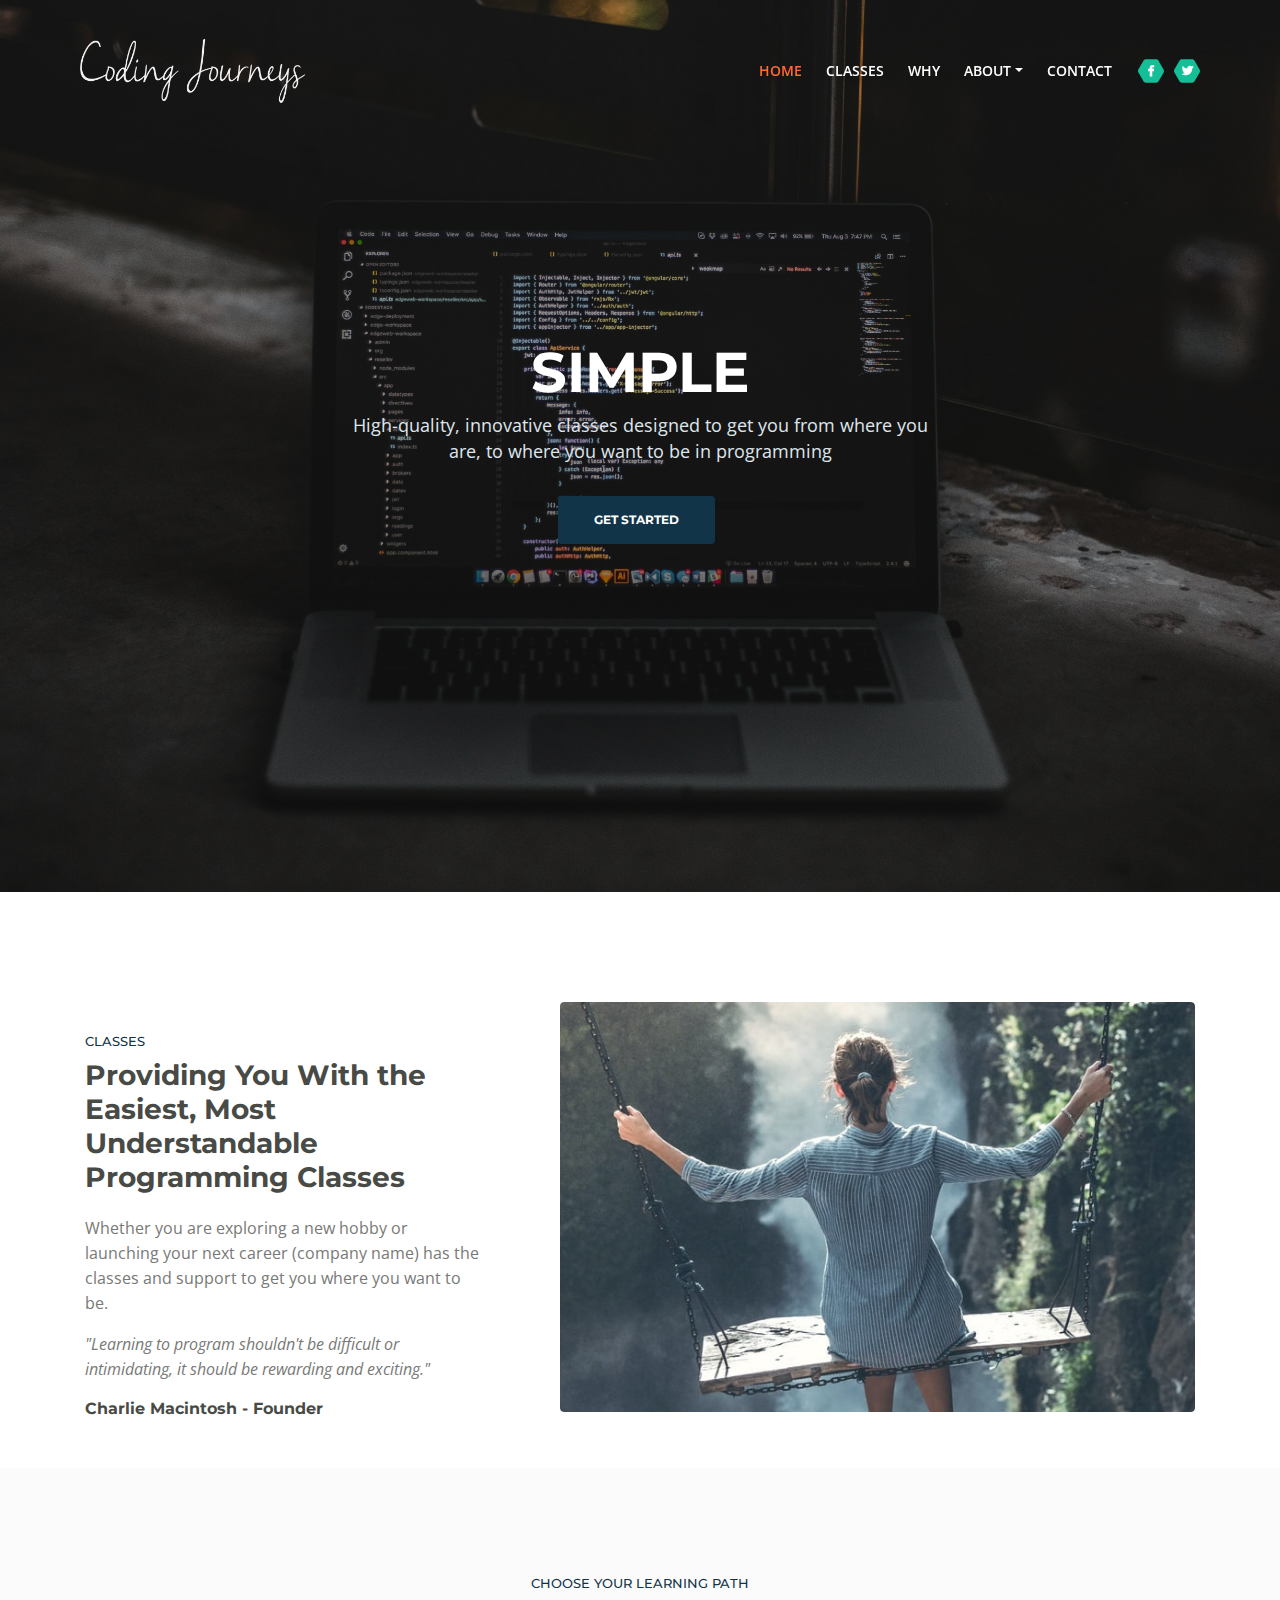
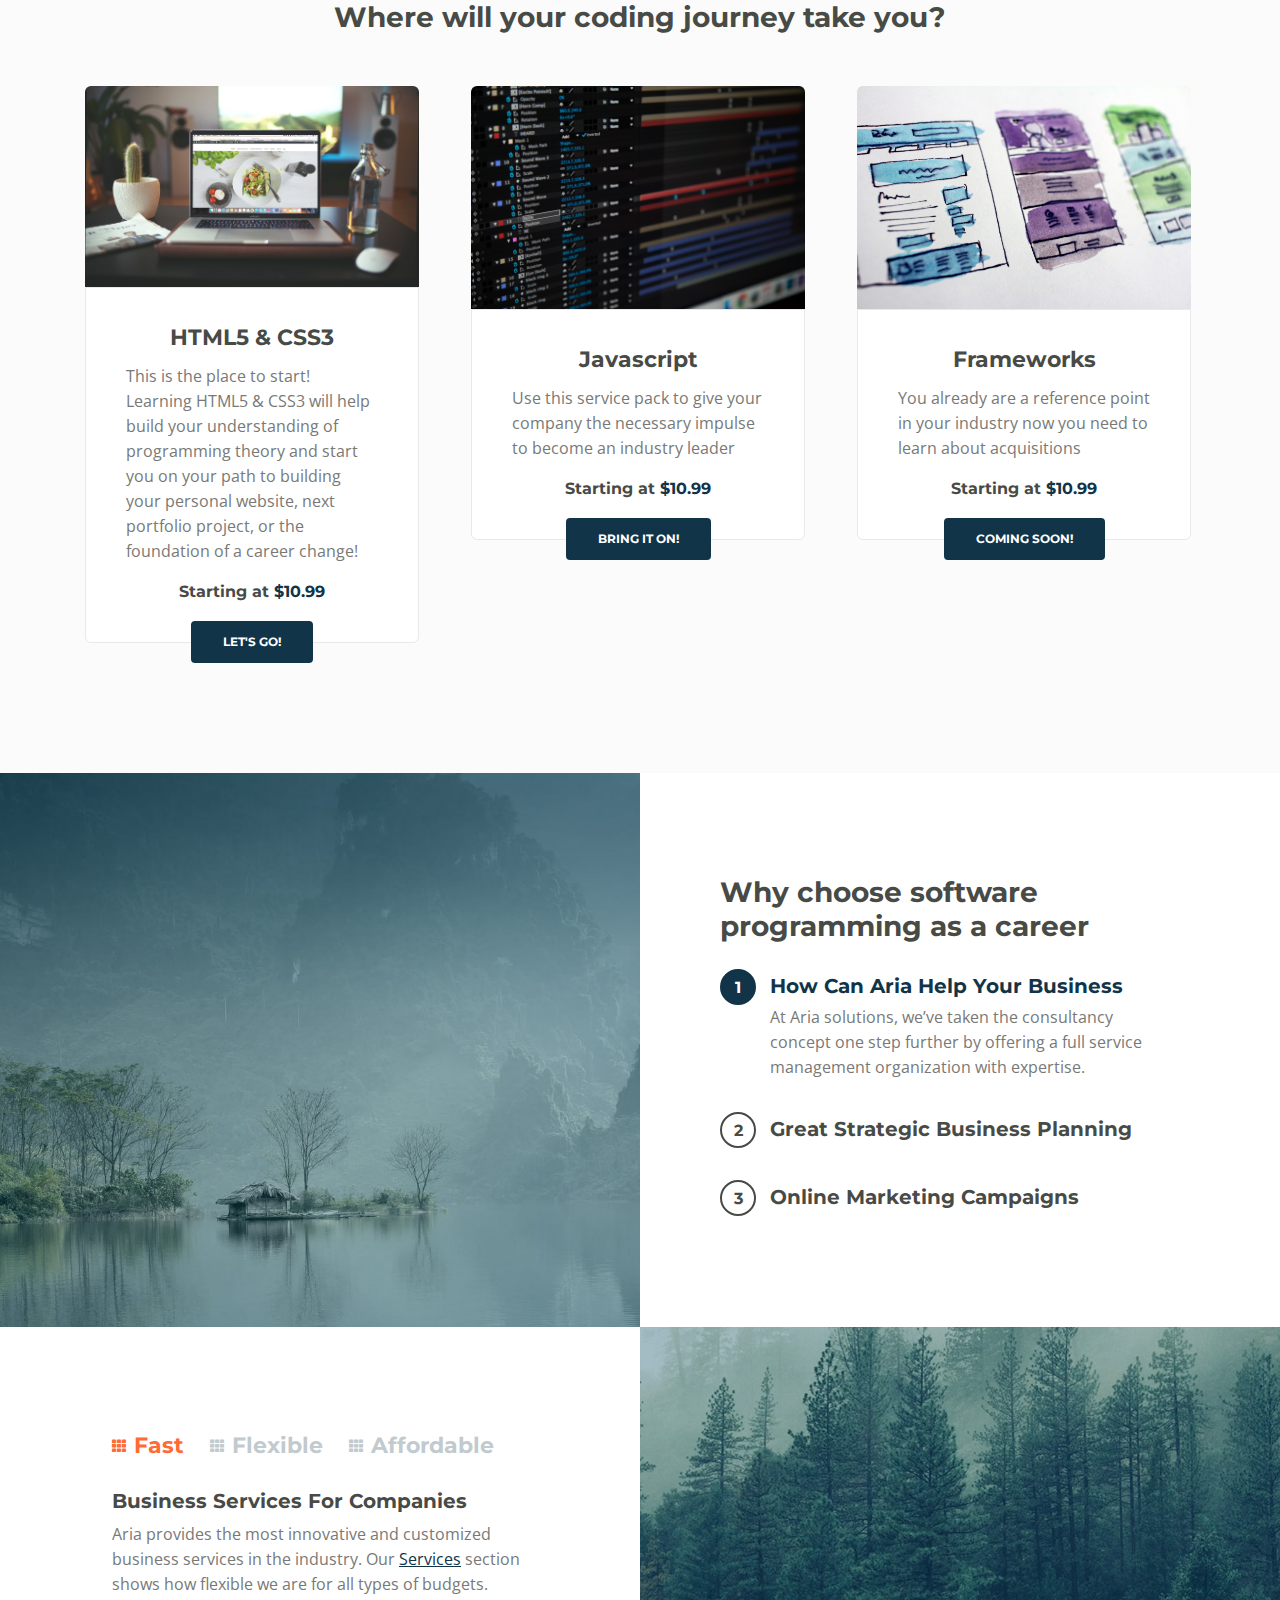
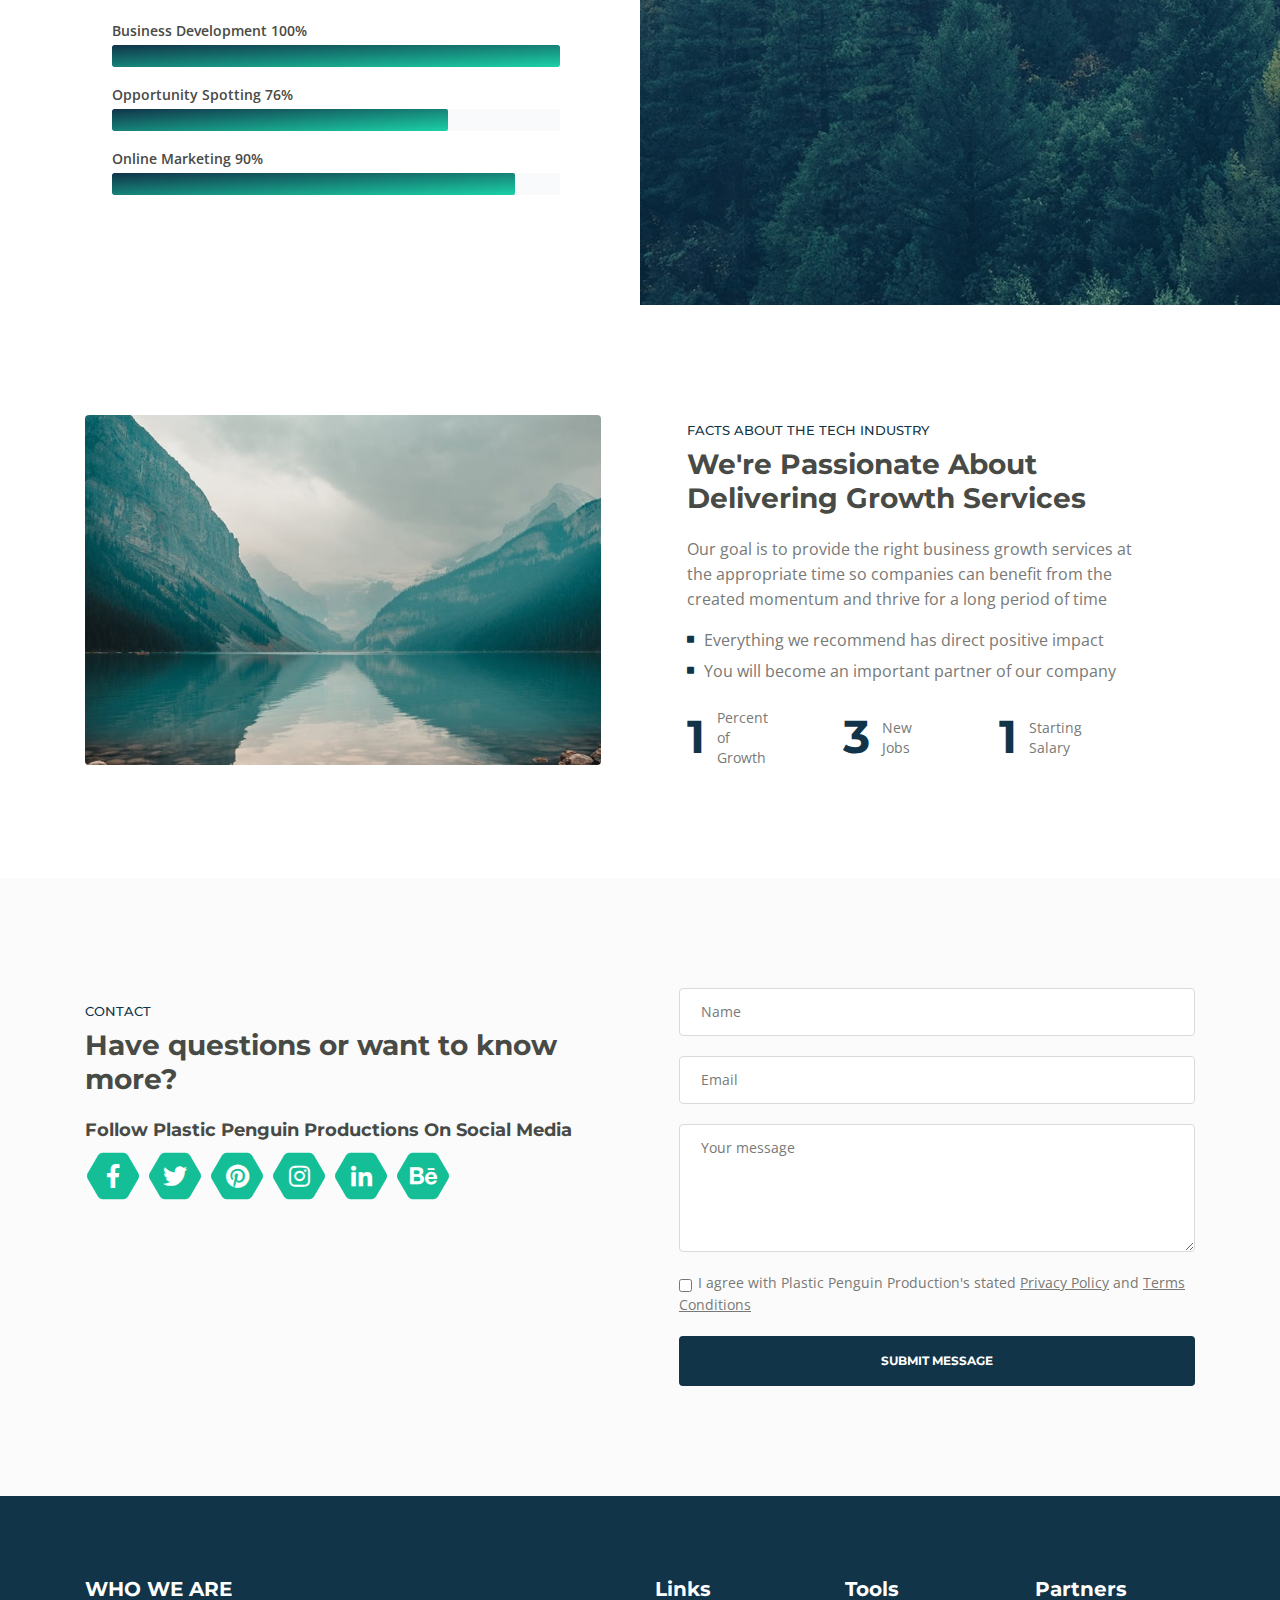
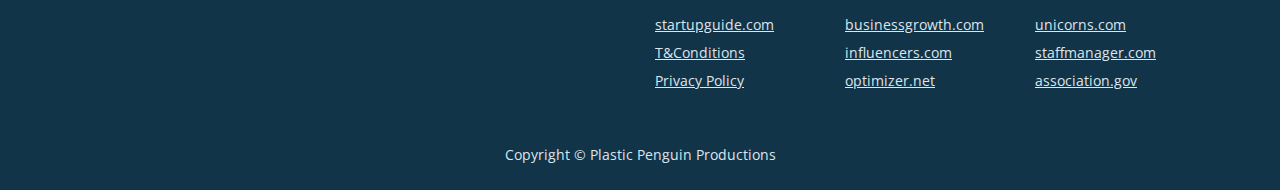
==== index.html @ 89118474 "Additional html files added and sections eliminated" ====
<!DOCTYPE html>
<html lang="en">
<head>
    <meta charset="utf-8">
    <meta name="viewport" content="width=device-width, initial-scale=1, shrink-to-fit=no">
    
    <!-- Meta Tags -->
    <meta name="description" content="Coding Journeys is a site devoting to helping people develop skills and find new careers in technology.">
    <meta name="Coding Journeys" content="Javascript">

    <!-- Social Media Meta Tags -->
	<meta property="og:site_name" content="" /> <!-- website name -->
	<meta property="og:site" content="" /> <!-- website link -->
	<meta property="og:title" content=""/> <!-- title shown in the actual shared post -->
	<meta property="og:description" content="" /> <!-- description shown in the actual shared post -->
	<meta property="og:image" content="" /> <!-- image link, make sure it's jpg -->
	<meta property="og:url" content="" /> <!-- where do you want your post to link to -->
	<meta property="og:type" content="article" />

    <!-- Title -->
    <title>Coding Journeys</title>
    
    <!-- Styles -->
    <link href="https://fonts.googleapis.com/css?family=Montserrat:500,700&display=swap&subset=latin-ext" rel="stylesheet">
    <link href="https://fonts.googleapis.com/css?family=Open+Sans:400,400i,600&display=swap&subset=latin-ext" rel="stylesheet">
    <link href="css/bootstrap.css" rel="stylesheet">
    <link href="css/fontawesome-all.css" rel="stylesheet">
    <link href="css/swiper.css" rel="stylesheet">
	<link href="css/magnific-popup.css" rel="stylesheet">
	<link href="css/styles.css" rel="stylesheet">
	
	<!-- Favicon  -->
    <link rel="icon" href="images/favicon.png">
</head>
<body data-spy="scroll" data-target=".fixed-top">
    
    <!-- Preloader -->
	<div class="spinner-wrapper">
        <div class="spinner">
            <div class="bounce1"></div>
            <div class="bounce2"></div>
            <div class="bounce3"></div>
        </div>
    </div>
    <!-- End Preloader -->
    

    <!-- Navbar -->
    <nav class="navbar navbar-expand-md navbar-dark navbar-custom fixed-top">
        <!-- Text Logo Option -->
        <!-- <a class="navbar-brand logo-text page-scroll" href="index.html"></a> -->

        <!-- Image Logo -->
        <a class="navbar-brand logo-image" href="index.html"><img src="images/Logo.png" alt="alternative"></a>
        
        <!-- Mobile Menu Toggle Button -->
        <button class="navbar-toggler" type="button" data-toggle="collapse" data-target="#navbarsExampleDefault" aria-controls="navbarsExampleDefault" aria-expanded="false" aria-label="Toggle navigation">
            <span class="navbar-toggler-awesome fas fa-bars"></span>
            <span class="navbar-toggler-awesome fas fa-times"></span>
        </button>
        <!-- end Mobile Menu Toggle Button -->

        <div class="collapse navbar-collapse" id="navbarsExampleDefault">
            <ul class="navbar-nav ml-auto">
                <li class="nav-item">
                    <a class="nav-link page-scroll" href="#header">HOME <span class="sr-only">(current)</span></a>
                </li>
               <!-- <li class="nav-item">
                    <a class="nav-link page-scroll" href="#intro">INTRO</a>
                </li> -->
                <li class="nav-item">
                    <a class="nav-link page-scroll" href="#classes">CLASSES</a>
                </li>
                <li class="nav-item">
                    <a class="nav-link page-scroll" href="#accordionOne">WHY</a>
                </li>
                <!--<li class="nav-item">
                    <a class="nav-link page-scroll" href="#projects">PROJECTS</a>
                </li> -->

                <!-- Dropdown Menu -->          
                <li class="nav-item dropdown">
                    <a class="nav-link dropdown-toggle page-scroll" href="#about" id="navbarDropdown" role="button" aria-haspopup="true" aria-expanded="false">ABOUT</a>
                    <div class="dropdown-menu" aria-labelledby="navbarDropdown">
                        <a class="dropdown-item" href="terms-conditions.html"><span class="item-text">CAREER OUTLOOK</span></a>
                        <div class="dropdown-items-divide-hr"></div>
                        <a class="dropdown-item" href="privacy-policy.html"><span class="item-text">INTERVIEW HELP</span></a>
                    </div>
                </li>
                <!-- End Dropdown Menu -->

                <li class="nav-item">
                    <a class="nav-link page-scroll" href="#contact">CONTACT</a>
                </li>
            </ul>
            <span class="nav-item social-icons">
                <span class="fa-stack">
                    <a href="#your-link">
                        <span class="hexagon"></span>
                        <i class="fab fa-facebook-f fa-stack-1x"></i>
                    </a>
                </span>
                <span class="fa-stack">
                    <a href="#your-link">
                        <span class="hexagon"></span>
                        <i class="fab fa-twitter fa-stack-1x"></i>
                    </a>
                </span>
            </span>
        </div>
    </nav>
    <!-- End of Navbar -->


    <!-- Header -->
    <header id="header" class="header">
        <div class="header-content">
            <div class="container">
                <div class="row">
                    <div class="col-lg-12">
                        <div class="text-container">
                            <h1><span id="js-rotating">SIMPLE, UNDERSTANDABLE, FUN!</span></h1>
                            <p class="p-heading p-large">High-quality, innovative classes designed to get you from where you are, to where you want to be in programming</p>
                            <a class="btn-solid-lg page-scroll" href="https://www.udemy.com">GET STARTED</a>
                        </div>
                    </div>
                </div>
            </div>
        </div>
    </header>
    <!-- End of Header -->


    <!-- Classes -->
    <div id="classes" class="basic-1">
        <div class="container">
            <div class="row">
                <div class="col-lg-5">
                    <div class="text-container">
                        <div class="section-title">CLASSES</div>
                        <h2>Providing You With the Easiest, Most Understandable Programming Classes</h2>
                        <p>Whether you are exploring a new hobby or launching your next career (company name) has the classes and support to get you where you want to be.</p>
                        <p class="testimonial-text">"Learning to program shouldn't be difficult or intimidating, it should be rewarding and exciting."</p>
                        <div class="testimonial-author">Charlie Macintosh - Founder</div>
                    </div> <!-- End of Text-Container -->
                </div>
                <div class="col-lg-7">
                    <div class="image-container">
                        <img class="img-fluid" src="images/intro-office.jpg" alt="alternative">
                    </div>
                </div>
            </div> 
        </div>
    </div> <!-- End basic-1 -->
    <!-- End Intro -->

    <!-- Services -->
    <div id="services" class="cards-2">
        <div class="container">
            <div class="row">
                <div class="col-lg-12">
                    <div class="section-title">CHOOSE YOUR LEARNING PATH</div>
                    <h2>Where will your coding journey take you?</h2>
                </div>
            </div>
            <div class="row">
                <div class="col-lg-12">
                    
                    <!-- Card -->
                    <div class="card">
                        <div class="card-image">
                            <img class="img-fluid" src="images/IgorMiskeWebsite.jpg" alt="alternative">
                        </div>
                        <div class="card-body">
                            <h3 class="card-title">HTML5 & CSS3</h3>
                            <p>This is the place to start! Learning HTML5 & CSS3 will help build your understanding of programming theory and start you on your path to building your personal website, next portfolio project, or the foundation of a career change!</p>
                            <p class="price">Starting at <span>$10.99</span></p>
                        </div>
                        <div class="button-container">
                            <a class="btn-solid-reg page-scroll" href="https://www.udemy.com">LET'S GO!</a>
                        </div> <!-- End button-container -->
                    </div>
                    <!-- End Card -->

                    <!-- Card -->
                    <div class="card">
                        <div class="card-image">
                            <img class="img-fluid" src="images/JacobMillerServer.jpg" alt="alternative">
                        </div>
                        <div class="card-body">
                            <h3 class="card-title">Javascript</h3>
                            <p>Use this service pack to give your company the necessary impulse to become an industry leader</p>
                            <p class="price">Starting at <span>$10.99</span></p>
                        </div>
                        <div class="button-container">
                            <a class="btn-solid-reg page-scroll" href="https://www.udemy.com">BRING IT ON!</a>
                        </div> <!-- End button-container -->
                    </div>
                    <!-- End Card -->

                    <!-- Card -->
                    <div class="card">
                        <div class="card-image">
                            <img class="img-fluid" src="images/HalGatewoodDesign.jpg" alt="alternative">
                        </div>
                        <div class="card-body">
                            <h3 class="card-title">Frameworks</h3>
                            <p>You already are a reference point in your industry now you need to learn about acquisitions</p>
                            <p class="price">Starting at <span>$10.99</span></p>
                        </div>
                        <div class="button-container">
                            <a class="btn-solid-reg page-scroll" href="#callMe">COMING SOON!</a>
                        </div> <!-- End button-container -->
                    </div>
                    <!-- End Card -->

                </div>
            </div>
        </div>
    </div>
    <!-- End Services -->
    

    <!-- Details 1 -->
	<div id="details" class="accordion">
		<div class="area-1">
		</div><!-- end of area-1 on same line and no space between comments to eliminate margin white space --><div class="area-2">
            
            <!-- Accordion -->
            <div class="accordion-container" id="accordionOne">
                <h2>Why choose software programming as a career</h2>
                <div class="item">
                    <div id="headingOne">
                        <span data-toggle="collapse" data-target="#collapseOne" aria-expanded="true" aria-controls="collapseOne" role="button">
                            <span class="circle-numbering">1</span><span class="accordion-title">How Can Aria Help Your Business</span>
                        </span>
                    </div>
                    <div id="collapseOne" class="collapse show" aria-labelledby="headingOne" data-parent="#accordionOne">
                        <div class="accordion-body">
                            At Aria solutions, we’ve taken the consultancy concept one step further by offering a full service management organization with expertise.
                        </div>
                    </div>
                </div> <!-- end of item -->
            
                <div class="item">
                    <div id="headingTwo">
                        <span class="collapsed" data-toggle="collapse" data-target="#collapseTwo" aria-expanded="false" aria-controls="collapseTwo" role="button">
                            <span class="circle-numbering">2</span><span class="accordion-title">Great Strategic Business Planning</span>
                        </span>
                    </div>
                    <div id="collapseTwo" class="collapse" aria-labelledby="headingTwo" data-parent="#accordionOne">
                        <div class="accordion-body">
                            Aria partners with businesses to business growth and development ideas including environment analysis, plan execution and evaluation.
                        </div>
                    </div>
                </div> <!-- end of item -->
            
                <div class="item">
                    <div id="headingThree">
                        <span class="collapsed" data-toggle="collapse" data-target="#collapseThree" aria-expanded="false" aria-controls="collapseThree" role="button">
                            <span class="circle-numbering">3</span><span class="accordion-title">Online Marketing Campaigns</span>
                        </span>
                    </div>
                    <div id="collapseThree" class="collapse" aria-labelledby="headingThree" data-parent="#accordionOne">
                        <div class="accordion-body">
                            An awesome online marketing plan won't save your bad product but paired with a good product, the sky is the limit for what can be achieved.
                        </div>
                    </div>
                </div>
            </div>
            <!-- End Accordion -->

		</div>
    </div>
    <!-- End Details 1 -->


    <!-- Details 2 -->
	<div class="tabs">
        <div class="area-1">
            <div class="tabs-container">
                
                <!-- Tabs Links -->
                <ul class="nav nav-tabs" id="ariaTabs" role="tablist">
                    <li class="nav-item">
                        <a class="nav-link active" id="nav-tab-1" data-toggle="tab" href="#tab-1" role="tab" aria-controls="tab-1" aria-selected="true"><i class="fas fa-th"></i> Fast</a>
                    </li>
                    <li class="nav-item">
                        <a class="nav-link" id="nav-tab-2" data-toggle="tab" href="#tab-2" role="tab" aria-controls="tab-2" aria-selected="false"><i class="fas fa-th"></i> Flexible</a>
                    </li>
                    <li class="nav-item">
                        <a class="nav-link" id="nav-tab-3" data-toggle="tab" href="#tab-3" role="tab" aria-controls="tab-3" aria-selected="false"><i class="fas fa-th"></i> Affordable</a>
                    </li>
                </ul>
                <!-- end of tabs links -->
                
                <!-- Tabs Content -->
                <div class="tab-content" id="ariaTabsContent">

                    <!-- Tab -->
                    <div class="tab-pane fade show active" id="tab-1" role="tabpanel" aria-labelledby="tab-1">
                        <h4>Business Services For Companies</h4>
                        <p>Aria provides the most innovative and customized business services in the industry. Our <a class="green page-scroll" href="#services">Services</a> section shows how flexible we are for all types of budgets.</p>
                        
                        <!-- Progress Bars -->
                        <div class="progress-container">
                            <div class="title">Business Development 100%</div>
                            <div class="progress">
                                <div class="progress-bar first" role="progressbar" aria-valuenow="0" aria-valuemin="0" aria-valuemax="100"></div>
                            </div>
                            <div class="title">Opportunity Spotting 76%</div>
                            <div class="progress">
                                <div class="progress-bar second" role="progressbar" aria-valuenow="75" aria-valuemin="0" aria-valuemax="100"></div>
                            </div>
                            <div class="title">Online Marketing 90%</div>
                            <div class="progress">
                                <div class="progress-bar third" role="progressbar" aria-valuenow="90" aria-valuemin="0" aria-valuemax="100"></div>
                            </div>
                        </div>
                        <!-- End Progress Bars -->
                        
                    </div>
                    <!-- End Tab -->

                    <!-- Tab -->
                    <div class="tab-pane fade" id="tab-2" role="tabpanel" aria-labelledby="tab-2">
                        <ul class="list-unstyled li-space-lg first">
                            <li class="media">
                                <div class="media-bullet">1</div>
                                <div class="media-body"><strong>High quality</strong> is on top of our list when it comes to the way we deliver the services</div>
                            </li>
                            <li class="media">
                                <div class="media-bullet">2</div>
                                <div class="media-body"><strong>Maximum impact</strong> is what we look for in our actions</div>
                            </li>
                            <li class="media">
                                <div class="media-bullet">3</div>
                                <div class="media-body"><strong>Quality standards</strong> are important but meant to be exceeded</div>
                            </li>
                        </ul>
                        <ul class="list-unstyled li-space-lg last">
                            <li class="media">
                                <div class="media-bullet">4</div>
                                <div class="media-body"><strong>We're always looking</strong> for industry leaders to help them win their market position</div>
                            </li>
                            <li class="media">
                                <div class="media-bullet">5</div>
                                <div class="media-body"><strong>Evaluation</strong> is a key aspect of this business and important</div>
                            </li>
                            <li class="media">
                                <div class="media-bullet">6</div>
                                <div class="media-body"><strong>Ethic</strong> procedures ar alwasy at the base of everything we do</div>
                            </li>
                        </ul>
                    </div>
                    <!-- End Tab -->

                    <!-- Tab -->
                    <div class="tab-pane fade" id="tab-3" role="tabpanel" aria-labelledby="tab-3">
                        <p><strong>We strive to achieve</strong> 100% customer satisfaction for both types of customers: hiring companies and job seekers. Types of customers: <a class="green" href="#your-link">with huge potential</a></p>
                        <p><strong>Our goal is to help</strong> your company achieve its full potential and establish long term stability for <a class="green" href="#your-link">the stakeholders</a></p>
                        <ul class="list-unstyled li-space-lg">
                            <li class="media">
                                <i class="fas fa-square"></i>
                                <div class="media-body">It's easy to get a quotation, just call our office anytime</div>
                            </li>
                            <li class="media">
                                <i class="fas fa-square"></i>
                                <div class="media-body">We'll get back to you with an initial estimate soon</div>
                            </li>
                            <li class="media">
                                <i class="fas fa-square"></i>
                                <div class="media-body">Get ready to see results even after only 30 days</div>
                            </li>
                            <li class="media">
                                <i class="fas fa-square"></i>
                                <div class="media-body">Ask for a quote and start improving your business</div>
                            </li>
                            <li class="media">
                                <i class="fas fa-square"></i>
                                <div class="media-body">Just fill out the form and we'll call you right away</div>
                            </li>
                        </ul>
                    </div>
                    <!-- End Tab -->

                </div>
                <!-- End Tabs -->

            </div>
        </div><!-- end of area-1 on same line and no space between comments to eliminate margin white space --><div class="area-2"></div> <!-- end of area-2 -->
    </div>
    <!-- End Details 2 -->
    <!-- About -->
    <div id="about" class="counter">
        <div class="container">
            <div class="row">
                <div class="col-lg-5 col-xl-6">
                    <div class="image-container">
                        <img class="img-fluid" src="images/about.jpg" alt="alternative">
                    </div> <!-- end of image-container -->
                </div> <!-- end of col -->
                <div class="col-lg-7 col-xl-6">
                    <div class="text-container">
                        <div class="section-title">FACTS ABOUT THE TECH INDUSTRY</div>
                        <h2>We're Passionate About Delivering Growth Services</h2>
                        <p>Our goal is to provide the right business growth services at the appropriate time so companies can benefit from the created momentum and thrive for a long period of time</p>
                        <ul class="list-unstyled li-space-lg">
                            <li class="media">
                                <i class="fas fa-square"></i>
                                <div class="media-body">Everything we recommend has direct positive impact</div>
                            </li>
                            <li class="media">
                                <i class="fas fa-square"></i>
                                <div class="media-body">You will become an important partner of our company</div>
                            </li>
                        </ul>

                        <!-- Counter -->
                        <div id="counter">
                            <div class="cell">
                                <div class="counter-value number-count" data-count="17">1</div>
                                <div class="counter-info">Percent<br>of<br>Growth</div>
                            </div>
                            <div class="cell">
                                <div class="counter-value number-count" data-count="167">3</div>
                                <div class="counter-info">New<br>Jobs</div>
                            </div>
                            <div class="cell">
                                <div class="counter-value number-count" data-count="85">1</div>
                                <div class="counter-info">Starting<br>Salary</div>
                            </div>
                        </div>
                        <!-- end of counter -->

                    </div> <!-- end of text-container -->      
                </div> <!-- end of col -->
            </div> <!-- end of row -->
        </div> <!-- end of container -->
    </div> <!-- end of counter -->
    <!-- end of about -->


    <!-- Contact -->
    <div id="contact" class="form-2">
        <div class="container">
            <div class="row">
                <div class="col-lg-6">
                    <div class="text-container">
                        <div class="section-title">CONTACT</div>
                        <h2>Have questions or want to know more?</h2>
                
                        <h5>Follow Plastic Penguin Productions On Social Media</h5>

                        <span class="fa-stack">
                            <a href="#your-link">
                                <span class="hexagon"></span>
                                <i class="fab fa-facebook-f fa-stack-1x"></i>
                            </a>
                        </span>
                        <span class="fa-stack">
                            <a href="#your-link">
                                <span class="hexagon"></span>
                                <i class="fab fa-twitter fa-stack-1x"></i>
                            </a>
                        </span>
                        <span class="fa-stack">
                            <a href="#your-link">
                                <span class="hexagon"></span>
                                <i class="fab fa-pinterest fa-stack-1x"></i>
                            </a>
                        </span>
                        <span class="fa-stack">
                            <a href="#your-link">
                                <span class="hexagon"></span>
                                <i class="fab fa-instagram fa-stack-1x"></i>
                            </a>
                        </span>
                        <span class="fa-stack">
                            <a href="#your-link">
                                <span class="hexagon"></span>
                                <i class="fab fa-linkedin-in fa-stack-1x"></i>
                            </a>
                        </span>
                        <span class="fa-stack">
                            <a href="#your-link">
                                <span class="hexagon"></span>
                                <i class="fab fa-behance fa-stack-1x"></i>
                            </a>
                        </span>
                    </div> <!-- end of text-container -->
                </div> <!-- end of col -->
                <div class="col-lg-6">
                    
                    <!-- Contact Form -->
                    <form id="contactForm" data-toggle="validator" data-focus="false">
                        <div class="form-group">
                            <input type="text" class="form-control-input" id="cname" required>
                            <label class="label-control" for="cname">Name</label>
                            <div class="help-block with-errors"></div>
                        </div>
                        <div class="form-group">
                            <input type="email" class="form-control-input" id="cemail" required>
                            <label class="label-control" for="cemail">Email</label>
                            <div class="help-block with-errors"></div>
                        </div>
                        <div class="form-group">
                            <textarea class="form-control-textarea" id="cmessage" required></textarea>
                            <label class="label-control" for="cmessage">Your message</label>
                            <div class="help-block with-errors"></div>
                        </div>
                        <div class="form-group checkbox">
                            <input type="checkbox" id="cterms" value="Agreed-to-Terms" required>I agree with Plastic Penguin Production's stated <a href="privacy-policy.html">Privacy Policy</a> and <a href="terms-conditions.html">Terms Conditions</a> 
                            <div class="help-block with-errors"></div>
                        </div>
                        <div class="form-group">
                            <button type="submit" class="form-control-submit-button">SUBMIT MESSAGE</button>
                        </div>
                        <div class="form-message">
                            <div id="cmsgSubmit" class="h3 text-center hidden"></div>
                        </div>
                    </form>
                    <!-- end of contact form -->

                </div> <!-- end of col -->
            </div> <!-- end of row -->
        </div> <!-- end of container -->
    </div> <!-- end of form-2 -->
    <!-- end of contact -->


    <!-- Footer -->
    <div class="footer">
        <div class="container">
            <div class="row">
                <div class="col-md-6">
                    <div class="text-container about">
                        <h4>WHO WE ARE</h4>
                        <p class="white"></p>
                    </div> <!-- end of text-container -->
                </div> <!-- end of col -->
                <div class="col-md-2">
                    <div class="text-container">
                        <h4>Links</h4>
                        <ul class="list-unstyled li-space-lg white">
                            <li>
                                <a class="white" href="#your-link">startupguide.com</a>
                            </li>
                            <li>
                                <a class="white" href="terms-conditions.html">T&Conditions</a>
                            </li>
                            <li>
                                <a class="white" href="privacy-policy.html">Privacy Policy</a>
                            </li>
                        </ul>
                    </div> <!-- end of text-container -->
                </div> <!-- end of col -->
                <div class="col-md-2">
                    <div class="text-container">
                        <h4>Tools</h4>
                        <ul class="list-unstyled li-space-lg">
                            <li>
                                <a class="white" href="#your-link">businessgrowth.com</a>
                            </li>
                            <li>
                               <a class="white" href="#your-link">influencers.com</a>
                            </li>
                            <li class="media">
                                <a class="white" href="#your-link">optimizer.net</a>
                            </li>
                        </ul>
                    </div> <!-- end of text-container -->
                </div> <!-- end of col -->
                <div class="col-md-2">
                    <div class="text-container">
                        <h4>Partners</h4>
                        <ul class="list-unstyled li-space-lg">
                            <li>
                                <a class="white" href="#your-link">unicorns.com</a>
                            </li>
                            <li>
                                <a class="white" href="#your-link">staffmanager.com</a>
                            </li>
                            <li>
                                <a class="white" href="#your-link">association.gov</a>
                            </li>
                        </ul>
                    </div> <!-- end of text-container -->
                </div> <!-- end of col -->
            </div> <!-- end of row -->
        </div> <!-- end of container -->
    </div> <!-- end of footer -->  
    <!-- end of footer -->


    <!-- Copyright -->
    <div class="copyright">
        <div class="container">
            <div class="row">
                <div class="col-lg-12">
                    <p class="p-small white">Copyright © Plastic Penguin Productions</p>
                </div> <!-- end of col -->
            </div> <!-- enf of row -->
        </div> <!-- end of container -->
    </div> <!-- end of copyright --> 
    <!-- end of copyright -->
    
    	
    <!-- Scripts -->
    <script src="js/jquery.min.js"></script> <!-- jQuery for Bootstrap's JavaScript plugins -->
    <script src="js/popper.min.js"></script> <!-- Popper tooltip library for Bootstrap -->
    <script src="js/bootstrap.min.js"></script> <!-- Bootstrap framework -->
    <script src="js/jquery.easing.min.js"></script> <!-- jQuery Easing for smooth scrolling between anchors -->
    <script src="js/swiper.min.js"></script> <!-- Swiper for image and text sliders -->
    <script src="js/jquery.magnific-popup.js"></script> <!-- Magnific Popup for lightboxes -->
    <script src="js/morphext.min.js"></script> <!-- Morphtext rotating text in the header -->
    <script src="js/isotope.pkgd.min.js"></script> <!-- Isotope for filter -->
    <script src="js/validator.min.js"></script> <!-- Validator.js - Bootstrap plugin that validates forms -->
    <script src="js/scripts.js"></script> <!-- Custom scripts -->
</body>
</html>
---- css/styles.css ----
/* Template: Aria - Business HTML Landing Page Template
   Author: Inovatik
   Created: Jul 2019
   Description: Master CSS file
*/

/*****************************************
Table Of Contents:

01. General Styles
02. Preloader
03. Navigation
04. Header
05. Intro
06. Description
07. Services
08. Details 1
09. Details 2
10. Testimonials
11. Call Me
12. Projects
13. Project Lightboxes
14. Team
15. About
16. Contact
17. Footer
18. Copyright
19. Back To Top Button
20. Extra Pages
21. Media Queries
******************************************/

/*****************************************
Colors:

- Backgrounds - light gray #fbfbfb
- Background - dark blue #153e52
- Backgrounds navbar, footer - dark gray #113448
- Buttons, bullets, icons - green #113448
- Headings text - black #484a46
- Body text - gray #787976
- Body text - light gray #dfe5ec
******************************************/


/******************************/
/*     01. General Styles     */
/******************************/
body,
html {
    width: 100%;
	height: 100%;
}

body, p {
	color: #787976; 
	font: 400 1rem/1.5625rem "Open Sans", sans-serif;
}

.p-large {
	font: 400 1.125rem/1.625rem "Open Sans", sans-serif;
}

.p-small {
	font: 400 0.875rem/1.375rem "Open Sans", sans-serif;
}

.p-heading {
	margin-bottom: 3.5rem;
	text-align: center;
}

.li-space-lg li {
	margin-bottom: 0.375rem;
}

.indent {
	padding-left: 1.25rem;
}

h1 {
	color: #484a46;
	font: 700 2.5rem/3rem "Montserrat", sans-serif;
}

h2 {
	color: #484a46;
	font: 700 1.75rem/2.125rem "Montserrat", sans-serif;
}

h3 {
	color: #484a46;
	font: 700 1.375rem/1.75rem "Montserrat", sans-serif;
}

h4 {
	color: #484a46;
	font: 700 1.25rem/1.625rem "Montserrat", sans-serif;
}

h5 {
	color: #484a46;
	font: 700 1.125rem/1.5rem "Montserrat", sans-serif;
}

h6 {
	color: #484a46;
	font: 700 1rem/1.375rem "Montserrat", sans-serif;
}

a {
	color: #787976;
	text-decoration: underline;
}

a:hover {
	color: #787976;
	text-decoration: underline;
}

a.green {
	color: #113448;
}

a.white,
.white {
	color: #dfe5ec;
}

.testimonial-text {
	font-style: italic;
}

.testimonial-author {
	font: 700 1rem/1.375rem "Montserrat", sans-serif;
}

strong {
	color: #484a46;
}

.section-title {
	color: #113448;
	font: 500 0.8125rem/1.125rem "Montserrat", sans-serif;
}

.btn-solid-reg {
	display: inline-block;
	padding: 1.1875rem 1.875rem 1.1875rem 1.875rem;
	border: 0.125rem solid #113448;
	border-radius: 0.25rem;
	background-color: #113448;
	color: #fff;
	font: 700 0.75rem/0 "Montserrat", sans-serif;
	text-decoration: none;
	transition: all 0.2s;
}

.btn-solid-reg:hover {
	background-color: transparent;
	color: #113448;
	text-decoration: none;
}

.btn-solid-lg {
	display: inline-block;
	padding: 1.375rem 2.125rem 1.375rem 2.125rem;
	border: 0.125rem solid #113448;
	border-radius: 0.25rem;
	background-color: #113448;
	color: #fff;
	font: 700 0.75rem/0 "Montserrat", sans-serif;
	text-decoration: none;
	transition: all 0.2s;
}

.btn-solid-lg:hover {
	background-color: transparent;
	color: #113448;
	text-decoration: none;
}

.btn-outline-reg {
	display: inline-block;
	padding: 1.1875rem 1.875rem 1.1875rem 1.875rem;
	border: 0.125rem solid #787976;
	border-radius: 0.25rem;
	background-color: transparent;
	color: #787976;
	font: 700 0.75rem/0 "Montserrat", sans-serif;
	text-decoration: none;
	transition: all 0.2s;
}

.btn-outline-reg:hover {
	background-color: #787976;
	color: #fff;
	text-decoration: none;
}

.btn-outline-lg {
	display: inline-block;
	padding: 1.375rem 2.125rem 1.375rem 2.125rem;
	border: 0.125rem solid #787976;
	border-radius: 0.25rem;
	background-color: transparent;
	color: #787976;
	font: 700 0.75rem/0 "Montserrat", sans-serif;
	text-decoration: none;
	transition: all 0.2s;
}

.btn-outline-lg:hover {
	background-color: #787976;
	color: #fff;
	text-decoration: none;
}

.btn-outline-sm {
	display: inline-block;
	padding: 1rem 1.625rem 0.9375rem 1.625rem;
	border: 0.125rem solid #787976;
	border-radius: 0.25rem;
	background-color: transparent;
	color: #787976;
	font: 700 0.75rem/0 "Montserrat", sans-serif;
	text-decoration: none;
	transition: all 0.2s;
}

.btn-outline-sm:hover {
	background-color: #787976;
	color: #fff;
	text-decoration: none;
}

.form-group {
	position: relative;
	margin-bottom: 1.25rem;
}

.form-group.has-error.has-danger {
	margin-bottom: 0.625rem;
}

.form-group.has-error.has-danger .help-block.with-errors ul {
	margin-top: 0.375rem;
}

.label-control {
	position: absolute;
	top: 0.8125rem;
	left: 1.375rem;
	color: #787976;
	opacity: 1;
	font: 400 0.875rem/1.375rem "Open Sans", sans-serif;
	cursor: text;
	transition: all 0.2s ease;
}

/* IE10+ hack to solve lower label text position compared to the rest of the browsers */
@media screen and (-ms-high-contrast: active), screen and (-ms-high-contrast: none) {  
	.label-control {
		top: 0.9375rem;
	}
}

.form-control-input:focus + .label-control,
.form-control-input.notEmpty + .label-control,
.form-control-textarea:focus + .label-control,
.form-control-textarea.notEmpty + .label-control {
	top: 0.125rem;
	opacity: 1;
	font-size: 0.75rem;
	font-weight: 500;
}

.form-control-input,
.form-control-select {
	display: block; /* needed for proper display of the label in Firefox, IE, Edge */
	width: 100%;
	padding-top: 1.25rem;
	padding-bottom: 0.25rem;
	padding-left: 1.3125rem;
	border: 1px solid #dadada;
	border-radius: 0.25rem;
	background-color: #fff;
	color: #787976;
	font: 400 0.875rem/1.375rem "Open Sans", sans-serif;
	transition: all 0.2s;
	-webkit-appearance: none; /* removes inner shadow on form inputs on ios safari */
}

.form-control-select {
	padding-top: 0.5rem;
	padding-bottom: 0.5rem;
	height: 3rem;
}

/* IE10+ hack to solve lower label text position compared to the rest of the browsers */
@media screen and (-ms-high-contrast: active), screen and (-ms-high-contrast: none) {  
	.form-control-input {
		padding-top: 1.25rem;
		padding-bottom: 0.75rem;
		line-height: 1.75rem;
	}

	.form-control-select {
		padding-top: 0.875rem;
		padding-bottom: 0.75rem;
		height: 3.125rem;
		line-height: 2.125rem;
	}
}

select {
    /* you should keep these first rules in place to maintain cross-browser behavior */
    -webkit-appearance: none;
	-moz-appearance: none;
	-ms-appearance: none;
    -o-appearance: none;
    appearance: none;
    background-image: url('../images/down-arrow.png');
    background-position: 96% 50%;
    background-repeat: no-repeat;
    outline: none;
}

select::-ms-expand {
    display: none; /* removes the ugly default down arrow on select form field in IE11 */
}

.form-control-textarea {
	display: block; /* used to eliminate a bottom gap difference between Chrome and IE/FF */
	width: 100%;
	height: 8rem; /* used instead of html rows to normalize height between Chrome and IE/FF */
	padding-top: 1.25rem;
	padding-left: 1.3125rem;
	border: 1px solid #dadada;
	border-radius: 0.25rem;
	background-color: #fff;
	color: #787976;
	font: 400 1rem/1.5625rem "Open Sans", sans-serif;
	transition: all 0.2s;
}

.form-control-input:focus,
.form-control-select:focus,
.form-control-textarea:focus {
	border: 1px solid #a1a1a1;
	outline: none; /* Removes blue border on focus */
}

.form-control-input:hover,
.form-control-select:hover,
.form-control-textarea:hover {
	border: 1px solid #a1a1a1;
}

.checkbox {
	font: 400 0.875rem/1.375rem "Open Sans", sans-serif;
}

input[type='checkbox'] {
	vertical-align: -15%;
	margin-right: 0.375rem;
}

/* IE10+ hack to raise checkbox field position compared to the rest of the browsers */
@media screen and (-ms-high-contrast: active), screen and (-ms-high-contrast: none) {  
	input[type='checkbox'] {
		vertical-align: -9%;
	}
}

.form-control-submit-button {
	display: inline-block;
	width: 100%;
	height: 3.125rem;
	border: 0.125rem solid #113448;
	border-radius: 0.25rem;
	background-color: #113448;
	color: #fff;
	font: 700 0.75rem/1.75rem "Montserrat", sans-serif;
	cursor: pointer;
	transition: all 0.2s;
}

.form-control-submit-button:hover {
	background-color: transparent;
	color: #113448;
}

/* Form Success And Error Message Formatting */
#lmsgSubmit.h3.text-center.tada.animated,
#cmsgSubmit.h3.text-center.tada.animated,
#pmsgSubmit.h3.text-center.tada.animated,
#lmsgSubmit.h3.text-center,
#cmsgSubmit.h3.text-center,
#pmsgSubmit.h3.text-center {
	display: block;
	margin-bottom: 0;
	color: #b93636;
	font: 400 1.125rem/1rem "Open Sans", sans-serif;
}

.help-block.with-errors .list-unstyled {
	color: #787976;
	font-size: 0.75rem;
	line-height: 1.125rem;
	text-align: left;
}

.help-block.with-errors ul {
	margin-bottom: 0;
}
/* end of form success and error message formatting */

/* Form Success And Error Message Animation - Animate.css */
@-webkit-keyframes tada {
	from {
		-webkit-transform: scale3d(1, 1, 1);
		-ms-transform: scale3d(1, 1, 1);
		transform: scale3d(1, 1, 1);
	}
	10%, 20% {
		-webkit-transform: scale3d(.9, .9, .9) rotate3d(0, 0, 1, -3deg);
		-ms-transform: scale3d(.9, .9, .9) rotate3d(0, 0, 1, -3deg);
		transform: scale3d(.9, .9, .9) rotate3d(0, 0, 1, -3deg);
	}
	30%, 50%, 70%, 90% {
		-webkit-transform: scale3d(1.1, 1.1, 1.1) rotate3d(0, 0, 1, 3deg);
		-ms-transform: scale3d(1.1, 1.1, 1.1) rotate3d(0, 0, 1, 3deg);
		transform: scale3d(1.1, 1.1, 1.1) rotate3d(0, 0, 1, 3deg);
	}
	40%, 60%, 80% {
		-webkit-transform: scale3d(1.1, 1.1, 1.1) rotate3d(0, 0, 1, -3deg);
		-ms-transform: scale3d(1.1, 1.1, 1.1) rotate3d(0, 0, 1, -3deg);
		transform: scale3d(1.1, 1.1, 1.1) rotate3d(0, 0, 1, -3deg);
	}
	to {
		-webkit-transform: scale3d(1, 1, 1);
		-ms-transform: scale3d(1, 1, 1);
		transform: scale3d(1, 1, 1);
	}
}

@keyframes tada {
	from {
		-webkit-transform: scale3d(1, 1, 1);
		-ms-transform: scale3d(1, 1, 1);
		transform: scale3d(1, 1, 1);
	}
	10%, 20% {
		-webkit-transform: scale3d(.9, .9, .9) rotate3d(0, 0, 1, -3deg);
		-ms-transform: scale3d(.9, .9, .9) rotate3d(0, 0, 1, -3deg);
		transform: scale3d(.9, .9, .9) rotate3d(0, 0, 1, -3deg);
	}
	30%, 50%, 70%, 90% {
		-webkit-transform: scale3d(1.1, 1.1, 1.1) rotate3d(0, 0, 1, 3deg);
		-ms-transform: scale3d(1.1, 1.1, 1.1) rotate3d(0, 0, 1, 3deg);
		transform: scale3d(1.1, 1.1, 1.1) rotate3d(0, 0, 1, 3deg);
	}
	40%, 60%, 80% {
		-webkit-transform: scale3d(1.1, 1.1, 1.1) rotate3d(0, 0, 1, -3deg);
		-ms-transform: scale3d(1.1, 1.1, 1.1) rotate3d(0, 0, 1, -3deg);
		transform: scale3d(1.1, 1.1, 1.1) rotate3d(0, 0, 1, -3deg);
	}
	to {
		-webkit-transform: scale3d(1, 1, 1);
		-ms-transform: scale3d(1, 1, 1);
		transform: scale3d(1, 1, 1);
	}
}

.tada {
	-webkit-animation-name: tada;
	animation-name: tada;
}

.animated {
	-webkit-animation-duration: 1s;
	animation-duration: 1s;
	-webkit-animation-fill-mode: both;
	animation-fill-mode: both;
}
/* end of form success and error message animation - Animate.css */

/* Fade-move Animation For Lightbox - Magnific Popup */
/* at start */
.my-mfp-slide-bottom .zoom-anim-dialog {
	opacity: 0;
	transition: all 0.2s ease-out;
	-webkit-transform: translateY(-1.25rem) perspective(37.5rem) rotateX(10deg);
	-ms-transform: translateY(-1.25rem) perspective(37.5rem) rotateX(10deg);
	transform: translateY(-1.25rem) perspective(37.5rem) rotateX(10deg);
}

/* animate in */
.my-mfp-slide-bottom.mfp-ready .zoom-anim-dialog {
	opacity: 1;
	-webkit-transform: translateY(0) perspective(37.5rem) rotateX(0); 
	-ms-transform: translateY(0) perspective(37.5rem) rotateX(0); 
	transform: translateY(0) perspective(37.5rem) rotateX(0); 
}

/* animate out */
.my-mfp-slide-bottom.mfp-removing .zoom-anim-dialog {
	opacity: 0;
	-webkit-transform: translateY(-0.625rem) perspective(37.5rem) rotateX(10deg); 
	-ms-transform: translateY(-0.625rem) perspective(37.5rem) rotateX(10deg); 
	transform: translateY(-0.625rem) perspective(37.5rem) rotateX(10deg); 
}

/* dark overlay, start state */
.my-mfp-slide-bottom.mfp-bg {
	opacity: 0;
	transition: opacity 0.2s ease-out;
}

/* animate in */
.my-mfp-slide-bottom.mfp-ready.mfp-bg {
	opacity: 0.8;
}
/* animate out */
.my-mfp-slide-bottom.mfp-removing.mfp-bg {
	opacity: 0;
}
/* end of fade-move animation for lightbox - magnific popup */

/* Fade Animation For Image Slider - Magnific Popup */
@-webkit-keyframes fadeIn {
	from {
		opacity: 0;
	}
	to {
		opacity: 1;
	}
}

@keyframes fadeIn {
	from {
		opacity: 0;
	}
	to {
		opacity: 1;
	}
}

.fadeIn {
	-webkit-animation: fadeIn 0.6s;
	animation: fadeIn 0.6s;
}

@-webkit-keyframes fadeOut {
	from {
		opacity: 1;
	}
	to {
		opacity: 0;
	}
}

@keyframes fadeOut {
	from {
		opacity: 1;
	}
	to {
		opacity: 0;
	}
}

.fadeOut {
	-webkit-animation: fadeOut 0.8s;
	animation: fadeOut 0.8s;
}
/* end of fade animation for image slider - magnific popup */


/*************************/
/*     02. Preloader     */
/*************************/
.spinner-wrapper {
	position: fixed;
	z-index: 999999;
	top: 0;
	right: 0;
	bottom: 0;
	left: 0;
	background: #113448;
}

.spinner {
	position: absolute;
	top: 50%; /* centers the loading animation vertically one the screen */
	left: 50%; /* centers the loading animation horizontally one the screen */
	width: 3.75rem;
	height: 1.25rem;
	margin: -0.625rem 0 0 -1.875rem; /* is width and height divided by two */ 
	text-align: center;
}

.spinner > div {
	display: inline-block;
	width: 1rem;
	height: 1rem;
	border-radius: 100%;
	background-color: #fff;
	-webkit-animation: sk-bouncedelay 1.4s infinite ease-in-out both;
	animation: sk-bouncedelay 1.4s infinite ease-in-out both;
}

.spinner .bounce1 {
	-webkit-animation-delay: -0.32s;
	animation-delay: -0.32s;
}

.spinner .bounce2 {
	-webkit-animation-delay: -0.16s;
	animation-delay: -0.16s;
}

@-webkit-keyframes sk-bouncedelay {
	0%, 80%, 100% { -webkit-transform: scale(0); }
	40% { -webkit-transform: scale(1.0); }
}

@keyframes sk-bouncedelay {
	0%, 80%, 100% { 
		-webkit-transform: scale(0);
		-ms-transform: scale(0);
		transform: scale(0);
	} 40% { 
		-webkit-transform: scale(1.0);
		-ms-transform: scale(1.0);
		transform: scale(1.0);
	}
}


/**************************/
/*     03. Navigation     */
/**************************/
.navbar-custom {
	padding-top: 0.375rem;
	padding-bottom: 0.375rem;
	background-color: #113448;
	box-shadow: 0 0.0625rem 0.375rem 0 rgba(0, 0, 0, 0.1);
	font: 600 0.875rem/0.875rem "Open Sans", sans-serif;
	transition: all 0.2s;
}

.navbar-custom .navbar-brand {
	font-size: 0;
}

.navbar-custom .navbar-brand.logo-image img {
    width: 14.0625rem;
	height: 4rem;
	-webkit-backface-visibility: hidden;
}

.navbar-custom .navbar-brand.logo-text {
	margin-top: 0.25rem;
	margin-bottom: 0.25rem;
	font: 700 2.25rem/1.5rem "Montserrat", sans-serif;
	color: #fff;
	text-decoration: none;
}

.navbar-custom .navbar-nav {
	margin-top: 0.75rem;
	margin-bottom: 0.5rem;
}

.navbar-custom .nav-item .nav-link {
	padding: 0.625rem 0.75rem 0.625rem 0.75rem;
	color: #fff;
	text-decoration: none;
	transition: all 0.2s ease;
}

.navbar-custom .nav-item .nav-link:hover,
.navbar-custom .nav-item .nav-link.active {
	color: #FF6B33;
}

/* Dropdown Menu */
.navbar-custom .dropdown:hover > .dropdown-menu {
	display: block; /* this makes the dropdown menu stay open while hovering it */
	min-width: auto;
	animation: fadeDropdown 0.2s; /* required for the fade animation */
}

@keyframes fadeDropdown {
    0% {
        opacity: 0;
    }

    100% {
        opacity: 1;
    }
}

.navbar-custom .dropdown-toggle:focus { /* removes dropdown outline on focus  */
	outline: 0;
}

.navbar-custom .dropdown-menu {
	margin-top: 0;
	border: none;
	border-radius: 0.25rem;
	background-color: #113448;
}

.navbar-custom .dropdown-item {
	color: #fff;
	text-decoration: none;
}

.navbar-custom .dropdown-item:hover {
	background-color: #113448;
}

.navbar-custom .dropdown-item .item-text {
	font: 600 0.875rem/0.875rem "Open Sans", sans-serif;
}

.navbar-custom .dropdown-item:hover .item-text {
	color: #113448;
}

.navbar-custom .dropdown-items-divide-hr {
	width: 100%;
	height: 1px;
	margin: 0.75rem auto 0.75rem auto;
	border: none;
	background-color: #b5bcc4;
	opacity: 0.2;
}
/* end of dropdown menu */

.navbar-custom .social-icons {
	display: none;
}

.navbar-custom .navbar-toggler {
	border: none;
	color: #fff;
	font-size: 2rem;
}

.navbar-custom button[aria-expanded='false'] .navbar-toggler-awesome.fas.fa-times{
	display: none;
}

.navbar-custom button[aria-expanded='false'] .navbar-toggler-awesome.fas.fa-bars{
	display: inline-block;
}

.navbar-custom button[aria-expanded='true'] .navbar-toggler-awesome.fas.fa-bars{
	display: none;
}

.navbar-custom button[aria-expanded='true'] .navbar-toggler-awesome.fas.fa-times{
	display: inline-block;
	margin-right: 0.125rem;
}


/*********************/
/*    04. Header     */
/*********************/
.header {
	background: linear-gradient(rgba(0, 0, 0, 0.3), rgba(0, 0, 0, 0.5)), url('../images/BlakeConnally2.jpg') center center no-repeat;
	background-size: cover;
}

.header .header-content {
	padding-top: 8rem;
	padding-bottom: 2.125rem;
	text-align: center;
}

.header .text-container {
	margin-bottom: 3rem;
}

.header h1 {
	margin-bottom: 0.5rem;
	color: #fff;
}

.header .p-large {
	margin-bottom: 2rem;
	color: #dfe5ec;
}

.header .btn-solid-lg {
	margin-right: 0.5rem;
	margin-bottom: 1.25rem;
}


/*********************/
/*     05. Intro     */
/*********************/
.basic-1 {
	padding-top: 6.5rem;
	padding-bottom: 3rem;
}

.basic-1 .text-container {
	margin-bottom: 3rem;
}

.basic-1 .section-title {
	margin-bottom: 0.5rem;
}

.basic-1 h2 {
	margin-bottom: 1.375rem;
}

.basic-1 .testimonial-author {
	color: #484a46;
}

/* Hover Animation */
.basic-1 .image-container {
	overflow: hidden;
	border-radius: 0.25rem;
}

.basic-1 .image-container img {
	margin: 0;
	border-radius: 0.25rem;
	transition: all 0.3s;
}

.basic-1 .image-container:hover img {
	-moz-transform: scale(1.15);
	-webkit-transform: scale(1.15);
	transform: scale(1.15);
} 
/* end of hover animation */


/***************************/
/*     06. Description     */
/***************************/
.cards-1 {
	padding-top: 3rem;
	padding-bottom: 2.875rem;
}

.cards-1 .card {
	margin-bottom: 2.5rem;
	border: none;
	text-align: center;
}

.cards-1 .fa-stack {
	width: 6rem;
	height: 6rem;
	margin-right: auto;
	margin-bottom: 1rem;
	margin-left: auto;
	line-height: 6rem;
	text-align: left;
}

.cards-1 .fa-stack .hexagon {
	position: absolute;
	width: 6rem;
	height: 6rem;
	background: url('../images/hexagon-green.svg') center center no-repeat;
	background-size: 6rem 6rem;
	transition: all 0.2s ease;
}

.cards-1 .fa-stack-1x {
	color: #fff;
	font-size: 2rem;
}

.cards-1 .card-body {
	padding: 0;
}

.cards-1 .card-title {
	margin-bottom: 0.625rem;
}


/************************/
/*     07. Services     */
/************************/
.cards-2 {
	padding-top: 6.625rem;	
	padding-bottom: 1.25rem;	
	background-color: #fbfbfb;
}

.cards-2 .section-title {
	margin-bottom: 0.5rem;
	text-align: center;
}

.cards-2 h2 {
	margin-bottom: 3.25rem;
	text-align: center;
}

.cards-2 .card {
	margin-bottom: 5.625rem;
	border: none;
	background-color: transparent;
}

.cards-2 .card-image img {
	border-top-left-radius: 0.375rem;
	border-top-right-radius: 0.375rem;
}

.cards-2 .card-body {
	padding: 2.25rem 2rem 2.125rem 2rem;
	border: 1px solid #ebe8e8;
	border-bottom-left-radius: 0.375rem;
	border-bottom-right-radius: 0.375rem;
	background-color: #fff;
}

.cards-2 h3 {
	margin-bottom: 0.75rem;
	text-align: center;
}

.cards-2 .list-unstyled {
	margin-bottom: 1.5rem;
}

.cards-2 .list-unstyled .fas {
	color: #113448;
	font-size: 0.5rem;
	line-height: 1.375rem;
}

.cards-2 .list-unstyled .media-body {
	margin-left: 0.625rem;
}

.cards-2 .price {
	margin-bottom: 0.25rem;
	color: #484a46;
	font: 700 1rem/1.5rem "Montserrat", sans-serif;
	text-align: center;
}

.cards-2 .price span {
	color: #113448;
}

.cards-2 .button-container {
	margin-top: -1.375rem;
	text-align: center;
}

.cards-2 .btn-solid-reg:hover {
	background-color: #fff;
}


/*************************/
/*     08. Details 1     */
/*************************/
.accordion .area-1 {
	height: 27rem;
	background: url('../images/details-1-background.jpg') center center no-repeat;
	background-size: cover;
}

.accordion .accordion-container {
	max-width: 90%;
	margin-right: auto;
	margin-left: auto;
	padding-top: 6.375rem;
	padding-bottom: 1.5rem;
}

.accordion h2 {
	margin-bottom: 1.625rem;
}

.accordion .item {
	margin-bottom: 2rem;
}

.accordion h4 {
	margin-bottom: 0;
}

.accordion span[aria-expanded="true"] .circle-numbering,
.accordion span[aria-expanded="false"] .circle-numbering {
	display: inline-block;
	width: 2.25rem;
	height: 2.25rem;
	margin-right: 0.875rem;
	border: 0.125rem solid #113448;
	border-radius: 50%;
	background-color: #113448;
	color: #fff;
	font: 700 1rem/2.125rem "Montserrat", sans-serif;
	text-align: center;
	vertical-align: middle;
	cursor: pointer;
	transition: all 0.2s ease;
}

.accordion span[aria-expanded="false"] .circle-numbering {
	border: 0.125rem solid #484a46;
	background-color: transparent;
	color: #484a46;
}

.accordion .item:hover span[aria-expanded="false"] .circle-numbering {
	border: 0.125rem solid #113448;
	color: #113448;
}

.accordion .accordion-title {
	display: inline-block;
	width: 70%;
	margin-top: 0.125rem;
	margin-bottom: 0.25rem;
	color: #484a46;
	font: 700 1.25rem/1.75rem "Montserrat", sans-serif;
	vertical-align: middle;
	cursor: pointer;
	transition: all 0.2s ease;
}

.accordion .item:hover .accordion-title {
	color: #113448;
}

.accordion span[aria-expanded="true"] .accordion-title {
	color: #113448;
}

.accordion .accordion-body {
	margin-left: 3.125rem;
}


/*************************/
/*     09. Details 2     */
/*************************/
.tabs .tabs-container {
	max-width: 90%;
	margin-right: auto;
	margin-left: auto;
	padding-top: 2rem;
	padding-bottom: 5.75rem;
}

.tabs .nav-tabs {
	justify-content: center;
	margin-bottom: 1.125rem;
	border-bottom: none;
}

.tabs .nav-link {
	margin-right: 1.625rem;
	margin-bottom: 0.875rem;
	padding: 0;
	border: none;
	border-radius: 0.25rem;
	color: #c1cace;
	font: 700 1.375rem/1.375rem "Montserrat", sans-serif;
	text-decoration: none;
	transition: all 0.2s ease;
}

.tabs .nav-link:hover,
.tabs .nav-link.active {
	color: #ff6b33;
}

.tabs .nav-link .fas {
	margin-right: 0.125rem;
	font-size: 0.875rem;
	vertical-align: 20%;
}

.tabs #tab-1 .progress-container {
	margin-top: 1.5rem;
}

.tabs #tab-1 .progress-container .title {
	margin-bottom: 0.25rem;
	color: #484a46;
	font: 600 0.875rem/1.25rem "Open Sans", sans-serif;
}

.tabs #tab-1 .progress {
	height: 1.375rem;
	margin-bottom: 1.125rem;
	border-radius: 0.125rem;
	background-color: #f9fafc;
}

.tabs #tab-1 .progress-bar {
	display: block;
	padding-left: 1.5rem;
	border-radius: 0.125rem;
	background: linear-gradient(to bottom right, #113448, #1bd1a7);
}

.tabs #tab-1 .progress-bar.first {
	width: 100%;
}

.tabs #tab-1 .progress-bar.second {
	width: 75%;
}

.tabs #tab-1 .progress-bar.third {
	width: 90%;
}

.tabs #tab-2 .list-unstyled {
	margin-top: 1.75rem;
	margin-bottom: 0;
	vertical-align: top;
}

.tabs #tab-2 .list-unstyled .media {
	margin-bottom: 2rem;
}

.tabs #tab-2 .list-unstyled .media-bullet {
	color: #113448;
	font-weight: 600;
	font-size: 2rem;
	line-height: 2rem;
}

.tabs #tab-2 .list-unstyled .media-body {
	margin-left: 0.875rem;
}

.tabs #tab-3 .list-unstyled .fas {
	color: #113448;
	font-size: 0.5rem;
	line-height: 1.375rem;
}

.tabs #tab-3 .list-unstyled .media-body {
	margin-left: 0.625rem;
}

.tabs #tab-3 .list-unstyled {
	margin-bottom: 1.75rem;
}

.tabs .area-2 {
	height: 27rem;
	background: url('../images/details-2-background.jpg') center center no-repeat;
	background-size: cover;
}


/****************************/
/*     10. Testimonials     */
/****************************/
.slider {
	padding-top: 6.375rem;
	padding-bottom: 6.5rem;
	background-color: #fbfbfb;
}

.slider h2 {
	margin-bottom: 0.75rem;
	text-align: center;
}

.slider .slider-container {
	position: relative;
}

.slider .swiper-container {
	position: static;
	width: 90%;
	text-align: center;
}

.slider .swiper-button-prev:focus,
.slider .swiper-button-next:focus {
	/* even if you can't see it chrome you can see it on mobile device */
	outline: none;
}

.slider .swiper-button-prev {
	left: -0.5rem;
	background-image: url("data:image/svg+xml;charset=utf-8,%3Csvg%20xmlns%3D'http%3A%2F%2Fwww.w3.org%2F2000%2Fsvg'%20viewBox%3D'0%200%2028%2044'%3E%3Cpath%20d%3D'M0%2C22L22%2C0l2.1%2C2.1L4.2%2C22l19.9%2C19.9L22%2C44L0%2C22L0%2C22L0%2C22z'%20fill%3D'%23787976'%2F%3E%3C%2Fsvg%3E");
	background-size: 1.125rem 1.75rem;
}

.slider .swiper-button-next {
	right: -0.5rem;
	background-image: url("data:image/svg+xml;charset=utf-8,%3Csvg%20xmlns%3D'http%3A%2F%2Fwww.w3.org%2F2000%2Fsvg'%20viewBox%3D'0%200%2028%2044'%3E%3Cpath%20d%3D'M27%2C22L27%2C22L5%2C44l-2.1-2.1L22.8%2C22L2.9%2C2.1L5%2C0L27%2C22L27%2C22z'%20fill%3D'%23787976'%2F%3E%3C%2Fsvg%3E");
	background-size: 1.125rem 1.75rem;
}

.slider .card {
	position: relative;
	border: none;
	background-color: transparent;
}

.slider .card-image {
	width: 6rem;
	height: 6rem;
	margin-right: auto;
	margin-bottom: 0.25rem;
	margin-left: auto;
	border-radius: 50%;
}

.slider .card .card-body {
	padding-bottom: 0;
}

.slider .testimonial-text {
	margin-bottom: 0.625rem;
}

.slider .testimonial-author {
	color: #484a46;
}


/**********************/
/*     11. Call Me    */
/**********************/
.form-1 {
	padding-top: 6.625rem;	
	padding-bottom: 5.625rem;	
	background-color: #153e52;
}

.form-1 .text-container {
	margin-bottom: 4rem;
}

.form-1 .section-title {
	margin-bottom: 0.5rem;
}

.form-1 h2 {
	margin-bottom: 1.375rem;
	color: #fff;
}

.form-1 .list-unstyled .fas {
	color: #113448;
	font-size: 0.5rem;
	line-height: 1.375rem;
}

.form-1 .list-unstyled .media-body {
	margin-left: 0.625rem;
}

.form-1 .label-control {
	color: #fff;
}

.form-1 .form-control-input,
.form-1 .form-control-select {
	border: 1px solid #39728f;
	background-color: #2a5d77;
	color: #fff;
}

.form-1 .form-control-textarea {
	border: 1px solid #39728f;
	background-color: #2a5d77;
	color: #fff;
}

.form-1 .form-control-input:focus,
.form-1 .form-control-input:hover,
.form-1 .form-control-select:focus,
.form-1 .form-control-select:hover,
.form-1 .form-control-textarea:focus,
.form-1 .form-control-textarea:hover {
	border: 1px solid #fff;
}

#lmsgSubmit.h3.text-center.tada.animated,
#lmsgSubmit.h3.text-center {
	color: #fff;
}

.form-1 .help-block.with-errors .list-unstyled {
	color: #dfe5ec;
}


/************************/
/*     12. Projects     */
/************************/
.filter {
	padding-top: 6.5rem;
	padding-bottom: 7rem;
}

.filter .section-title {
	margin-bottom: 0.5rem;
}

.filter h2,
.filter .section-title {
	text-align: center;
}

.filter h2 {
	margin-bottom: 3.25rem;
}

.filter .button-group {
	text-align: center;
}

.filter .button-group a {
	display: inline-block;
	margin-right: 0.1875rem;
	margin-bottom: 0.5rem;
	margin-left: 0.1875rem;
	padding: 0.3125rem 1.375rem 0.25rem 1.375rem;
	border-radius: 0.25rem;
	background-color: #f1f4f7;
	color: #7b7e85;
	font: 700 0.75rem/1.25rem "Montserrat", sans-serif;
	cursor: pointer;
	transition: all 0.2s ease;
}

.filter .button-group a:hover {
	background-color: #113448;
	color: #fff;
}

.filter .button-group a.button.is-checked {
	background-color: #113448;
	color: #fff;
}

.filter .grid {
	margin-top: 1.25rem;
	border-radius: 0.375rem;
}

/* Hover Animation */
.filter .element-item {
	position: relative;
	float: left;
	overflow: hidden;
	width: 50%;
	background-color: #000; /* to hide 1px white margin in IE */
}

.filter .element-item img {
	max-width: 100%;
	margin: 0;
	transition: all 0.3s;
}

.filter .element-item:hover img {
	-moz-transform: scale(1.15);
	-webkit-transform: scale(1.15);
	transform: scale(1.15);
} 
/* end of hover animation */

.filter .element-item .element-item-overlay { 
	position: absolute;
	z-index: 2;
	top: 0;
	left: 0;
	width: 100%;
	height: 100%;
	background-color: rgba(0, 0, 0, 0.4);
	opacity: 1;
	text-align: center;
	transition: all 0.3s;
}

.filter .element-item .element-item-overlay span { 
	position: absolute;
	z-index: 3;
	top: 42%;
	right: 0;
	left: 0;
	color: #fff;
	font: 700 1.125rem/1.625rem "Montserrat", sans-serif;
}


/**********************************/
/*     13. Project Lightboxes     */
/**********************************/
.lightbox-basic {
	position: relative;
	max-width: 62.5rem;
	margin: 2.5rem auto;
	padding: 1.5625rem;
	border-radius: 0.25rem;
	background: #fff;
	text-align: left;
}

.lightbox-basic img {
	margin-right: auto;
	margin-bottom: 2rem;
	margin-left: auto;
	border-radius: 0.25rem;
}

.lightbox-basic .line-heading {
	width: 3rem;
	height: 1px;
	margin-top: 0;
	margin-bottom: 0.625rem;
	margin-left: 0;
	border: none;
	background-color: #113448;
}

.lightbox-basic h6 {
	margin-bottom: 2rem;
}

.lightbox-basic .testimonial-container {
	margin-top: 1.75rem;
	margin-bottom: 2.125rem;
	padding: 1.125rem 1.5rem 1.125rem 1.5rem;
	border-radius: 0.25rem;
	background-color: #fbfbfb;
}

.lightbox-basic .testimonial-text {
	margin-bottom: 0.5rem;
}

.lightbox-basic .testimonial-author {
	margin-bottom: 0;
}

.lightbox-basic .btn-solid-reg,
.lightbox-basic .btn-outline-reg {
	margin-right: 0.375rem;
	margin-bottom: 1rem;
}

.lightbox-basic a.mfp-close.as-button {
	position: relative;
	width: auto;
	height: auto;
	margin-right: 0.5rem;
	color: #484a46;
	opacity: 1;
}

.lightbox-basic a.mfp-close.as-button:hover {
	color: #f2f2f2;
}

.lightbox-basic button.mfp-close.x-button {
	position: absolute;
	top: -0.375rem;
	right: -0.375rem;
	width: 2.75rem;
	height: 2.75rem;
}


/********************/
/*     14. Team     */
/********************/
.basic-2 {
	padding-top: 6.375rem;
	padding-bottom: 3.375rem;
	background-color: #fbfbfb;
	text-align: center;
}

.basic-2 h2 {
	margin-bottom: 0.75rem;
}

.basic-2 .team-member {
	display: inline-block;
	max-width: 13rem;
	margin-right: 1.5rem;
	margin-bottom: 3.5rem;
	margin-left: 1.5rem;
}

/* Hover Animation */
.basic-2 .image-wrapper {
	overflow: hidden;
	margin-bottom: 1.5rem;
}

.basic-2 .image-wrapper img {
	margin: 0;
	transition: all 0.3s;
}

.basic-2 .image-wrapper:hover img {
	-moz-transform: scale(1.15);
	-webkit-transform: scale(1.15);
	transform: scale(1.15);
} 
/* end of hover animation */

.basic-2 .team-member .p-large {
	margin-bottom: 0.25rem;
}

.basic-2 .team-member .job-title {
	margin-bottom: 0.75rem;
	color: #484a46;
	font: 700 1rem/1.375rem "Montserrat", sans-serif;
}

.basic-2 .fa-stack {
	width: 1.75rem;
	height: 1.75rem;
	margin-right: 0.125rem;
	margin-left: 0.125rem;
}

.basic-2 .fa-stack .hexagon {
	position: absolute;
	left: 0;
	width: 1.75rem;
	height: 1.75rem;
	background: url('../images/hexagon-green.svg') center center no-repeat;
	background-size: 1.75rem 1.75rem;
	transition: all 0.2s ease;
}

.basic-2 .fa-stack:hover .hexagon {
	background: url('../images/hexagon-white.svg') center center no-repeat;
	background-size: 1.75rem 1.75rem;
}

.basic-2 .fa-stack-1x {
	font-size: 0.6875rem;
	line-height: 1.75rem;
	color: #fff;
	transition: all 0.2s ease;
}

.basic-2 .fa-stack:hover .fa-stack-1x {
	color: #113448;
}


/*********************/
/*     15. About     */
/*********************/
.counter {
	padding-top: 6.875rem;
	padding-bottom: 5.25rem;
}

.counter .image-container {
	margin-bottom: 3rem;
}

.counter .image-container img {
	border-radius: 0.25rem;
}

.counter .section-title {
	margin-bottom: 0.5rem;
}

.counter h2 {
	margin-bottom: 1.375rem;
}

.counter .list-unstyled {
	margin-bottom: 1.5rem;
}

.counter .list-unstyled .fas {
	color: #113448;
	font-size: 0.5rem;
	line-height: 1.375rem;
}

.counter .list-unstyled .media-body {
	margin-left: 0.625rem;
}

.counter #counter {
	text-align: center;
}

.counter #counter .cell {
	display: inline-block;
	width: 9.5rem;
	margin-bottom: 0.75rem;
}

.counter #counter .counter-value {
	display: inline-block;
	margin-bottom: 0.125rem;
	color: #113448;
	font: 700 2.875rem/3.25rem "Montserrat", sans-serif;
	vertical-align: middle;
}

.counter #counter .counter-info {
	display: inline-block;
	margin-left: 0.5rem;
	font-size: 0.875rem;
	line-height: 1.25rem;
	vertical-align: middle;
}


/***********************/
/*     16. Contact     */
/***********************/
.form-2 {
	padding-top: 6.625rem;
	padding-bottom: 5.625rem;
	background-color: #fbfbfb;
}

.form-2 .text-container {
	margin-bottom: 3rem;
}

.form-2 .section-title {
	margin-bottom: 0.5rem;
 }

.form-2 h2 {
	margin-bottom: 1.375rem;
}

.form-2 .list-unstyled {
	margin-bottom: 2.25rem;
	font-size: 1rem;
	line-height: 1.625rem;
}

.form-2 .list-unstyled .fas,
.form-2 .list-unstyled .fab {
	margin-right: 0.5rem;
	font-size: 0.875rem;
	color: #113448;
}

.form-2 .list-unstyled .fa-phone {
	vertical-align: 3%;
}

.form-2 h3 {
	margin-bottom: 1rem;
}

.form-2 .fa-stack {
	margin-right: 0.25rem;
	margin-bottom: 0.75rem;
	margin-left: 0.125rem;
	width: 3.25rem;
	height: 3.25rem;
}

.form-2 .fa-stack .hexagon {
	position: absolute;
	width: 3.25rem;
	height: 3.25rem;
	background: url('../images/hexagon-green.svg') center center no-repeat;
	background-size: 3.25rem 3.25rem;
	transition: all 0.2s ease;
}

.form-2 .fa-stack:hover .hexagon {
	background: url('../images/hexagon-white.svg') center center no-repeat;
	background-size: 3.25rem 3.25rem;
}

.form-2 .fa-stack-1x {
	font-size: 1.5rem;
	line-height: 3.25rem;
	color: #fff;
	transition: all 0.2s ease;
}

.form-2 .fa-stack:hover .fa-stack-1x {
	color: #113448;
}


/**********************/
/*     17. Footer     */
/**********************/
.footer {
	padding-top: 5rem;
	background-color: #113448;
}

.footer .text-container {
	margin-bottom: 2.25rem;
}

.footer h4 {
	margin-bottom: 0.75rem;
	color: #fff;
}

.footer p,
.footer ul {
	font-size: 0.875rem;
	line-height: 1.375rem;
}


/*************************/
/*     18. Copyright     */
/*************************/
.copyright {
	padding-top: 1rem;
	padding-bottom: 0.5rem;
	background-color: #113448;
	text-align: center;
}


/**********************************/
/*     19. Back To Top Button     */
/**********************************/
a.back-to-top {
	position: fixed;
	z-index: 999;
	right: 0.75rem;
	bottom: 0.75rem;
	display: none;
	width: 2.625rem;
	height: 2.625rem;
	border-radius: 1.875rem;
	background: #113448 url("../images/up-arrow.png") no-repeat center 47%;
	background-size: 1.125rem 1.125rem;
	text-indent: -9999px;
}

a:hover.back-to-top {
	background-color: #13aa87; 
}


/***************************/
/*     20. Extra Pages     */
/***************************/
.ex-header {
	padding-top: 8rem;
	padding-bottom: 5rem;
	background-color: #153e52;
	text-align: center;
}

.ex-header h1 {
	color: #fff;
}

.ex-basic-1 {
	padding-top: 2rem;
	padding-bottom: 0.875rem;
	background-color: #fbfbfb;
}

.ex-basic-1 .breadcrumbs {
	margin-bottom: 1rem;
}

.ex-basic-1 .breadcrumbs .fa {
	margin-right: 0.5rem;
	margin-left: 0.625rem;
}

.ex-basic-2 {
	padding-top: 4.75rem;
	padding-bottom: 4rem;
}

.ex-basic-2 h3 {
	margin-bottom: 1rem;
}

.ex-basic-2 .text-container {
	margin-bottom: 3.625rem;
}

.ex-basic-2 .text-container.last {
	margin-bottom: 0;
}

.ex-basic-2 .list-unstyled .fas {
	color: #113448;
	font-size: 0.5rem;
	line-height: 1.375rem;
}

.ex-basic-2 .list-unstyled .media-body {
	margin-left: 0.625rem;
}

.ex-basic-2 .form-container {
	margin-top: 2.5rem;
}

.ex-basic-2 .btn-outline-reg {
	margin-top: 1.75rem;
}


/*****************************/
/*     21. Media Queries     */
/*****************************/	
/* Min-width width 768px */
@media (min-width: 768px) {
	
	/* General Styles */
	.p-heading {
		width: 85%;
		margin-right: auto;
		margin-left: auto;
	}
	/* end of general styles */


	/* Navigation */
	.navbar-custom {
		padding: 2.125rem 1.5rem 2.125rem 2rem;
		box-shadow: none;
        background: transparent;
	}
	
	.navbar-custom .navbar-brand.logo-text {
		color: #fff;
	}

	.navbar-custom .navbar-nav {
		margin-top: 0;
		margin-bottom: 0;
	}

	.navbar-custom .nav-item .nav-link {
		padding: 0.25rem 0.75rem 0.25rem 0.75rem;
	}
	
	.navbar-custom .nav-item .nav-link:hover,
	.navbar-custom .nav-item .nav-link.active {
		color: #ff6b33;
	}

	.navbar-custom.top-nav-collapse {
        padding: 0.375rem 1.5rem 0.375rem 2rem;
		box-shadow: 0 0.0625rem 0.375rem 0 rgba(0, 0, 0, 0.1);
		background-color: #113448;
	}

	.navbar-custom.top-nav-collapse .navbar-brand.logo-text {
		color: #fff;
	}

	.navbar-custom.top-nav-collapse .nav-item .nav-link {
		color: #fff;
	}
	
	.navbar-custom.top-nav-collapse .nav-item .nav-link:hover,
	.navbar-custom.top-nav-collapse .nav-item .nav-link.active {
		color: #ff6b33;
	}

	.navbar-custom .dropdown-menu {
		padding-top: 1rem;
		padding-bottom: 1rem;
		border-top: 0.75rem solid rgba(0, 0, 0, 0);
		border-radius: 0.25rem;
		box-shadow: 0 0.25rem 0.375rem 0 rgba(0, 0, 0, 0.03);
	}
	
	.navbar-custom.top-nav-collapse .dropdown-menu {
		border-top: 0.125rem solid rgba(0, 0, 0, 0);
	}

	.navbar-custom .dropdown-item {
		padding-top: 0.25rem;
		padding-bottom: 0.25rem;
	}

	.navbar-custom .dropdown-items-divide-hr {
		width: 84%;
	}
	/* end of navigation */


	/* Header */
	.header .header-content {
		padding-top: 13rem;
		padding-bottom: 7.5rem;
	}

	.header h1 {
		font: 700 3.5rem/4rem "Montserrat", sans-serif;
	}
	/* end of header */


	/* Details 1 */
	.accordion .accordion-container {
		max-width: 70%;
	}
	/* end of details 1 */


	/* Details 2 */
	.tabs .tabs-container {
		max-width: 70%;
	}

	.tabs #tab-2 .list-unstyled {
		display: inline-block;
		width: 45%;
		margin-top: 0;
	}
	
	.tabs #tab-2 .list-unstyled.first {
		margin-right: 2rem;
	}
	/* end of details 2 */


	/* Testimonials */
	.slider .swiper-button-prev {
		left: 1rem;
		width: 1.375rem;
		background-size: 1.375rem 2.125rem;
	}
	
	.slider .swiper-button-next {
		right: 1rem;
		width: 1.375rem;
		background-size: 1.375rem 2.125rem;
	}
	/* end of testimonials */


	/* Projects */
	.filter .element-item { 
		width: 25%; 
	}
	
	.filter .element-item .element-item-overlay { 
		opacity: 0;
		transition: opacity 0.3s ease;
	}

	.filter .element-item:hover .element-item-overlay {
		opacity: 1;
	}
	/* end of projects */


	/* About */
	.counter #counter {
		text-align: left;
	}

	.counter #counter .cell {
	}
	/* end of about */


	/* Contact */
	.form-2 .list-unstyled li {
		display: inline-block;
		margin-right: 1rem;
	}

	.form-2 .list-unstyled .address {
		display: block;
	}
	/* end of contact */


	/* Extra Pages */
	.ex-header {
		padding-top: 11rem;
		padding-bottom: 9rem;
	}

	.ex-basic-2 .form-container {
		margin-top: 0.5rem;
	}
	/* end of extra pages */
}
/* end of min-width width 768px */


/* Min-width width 992px */
@media (min-width: 992px) {
	
	/* General Styles */
	.p-heading {
		width: 65%;
	}
	/* end of general styles */


	/* Navigation */
	.navbar-custom .social-icons {
		display: block;
		margin-left: 0.5rem;
	}

	.navbar-custom .fa-stack {
		margin-left: 0.375rem;
		font-size: 0.8125rem;
	}

	.navbar-custom .fa-stack .hexagon {
		width: 1.625rem;
		height: 1.625rem;
		position: absolute;
		background: url('../images/hexagon-green.svg') center center no-repeat;
		background-size: 1.625rem 1.625rem;
		transition: all 0.2s ease;
	}

	.navbar-custom .fa-stack:hover .hexagon {
		background: url('../images/hexagon-white.svg') center center no-repeat;
		background-size: 1.625rem 1.625rem;
	}
	
	.navbar-custom .fa-stack-1x {
		font-size: 0.6875rem;
		line-height: 1.625rem;
		color: #fff;
		transition: all 0.2s ease;
	}

	.navbar-custom .fa-stack:hover .fa-stack-1x {
		color: #113448;
	}
	/* end of navigation */


	/* Header */
	.header .header-content {
		padding-top: 14rem;
		padding-bottom: 15rem;
	}

	.header .text-container {
		margin-top: 6.5rem;
	}
	/* end of header */


	/* Intro */
	.basic-1 {
		padding-top: 6.875rem;
	}

	.basic-1 .text-container {
		margin-bottom: 0;
	}
	/* end of intro */


	/* Description */
	.cards-1 .card {
		display: inline-block;
		max-width: 17.5rem;
		text-align: left;
		vertical-align: top;
	}
	
	.cards-1 div.card:nth-child(3n+2) {
		margin-right: 2.5rem;
		margin-left: 2.5rem;
	}
	/* end of description */


	/* Services */
	.cards-2 .card {
		max-width: 18.25rem;
		display: inline-block;
		vertical-align: top;
	}

	.cards-2 .col-lg-12 div.card:nth-child(3n+2) {
		margin-right: 1.25rem;
		margin-left: 1.25rem;
	}
	/* end of services */


	/* Details 1 */
	.accordion {
		height: 34.625rem;
	}
	
	.accordion .area-1 {
		width: 50%;
		height: 100%;
		display: inline-block;
	}
	
	.accordion .area-2 {
		width: 50%;
		height: 100%;
		display: inline-block;
		vertical-align: top;
	}
	
	.accordion .accordion-container {
		max-width: 88%;
		margin-left: 2rem;
		padding-bottom: 0;
	}

	.accordion .accordion-title {
		width: 85%;
	}
	/* end of details 1 */


	/* Details 2 */
	.tabs {
		height: 36.125rem;
	}

	.tabs .area-1 {
		width: 50%;
		height: 100%;
		display: inline-block;
		vertical-align: top;
	}

	.tabs .area-2 {
		width: 50%;
		height: 100%;
		display: inline-block;
	}

	.tabs .tabs-container {
		max-width: 88%;
		margin-left: 2rem;
		padding-top: 6.75rem;
		padding-bottom: 0;
	}

	.tabs .nav-tabs {
		justify-content: flex-start;
	}
	/* end of details 2 */


	/* Call Me */
	.form-1 {
		padding-top: 7rem;	
	}

	.form-1 .text-container {
		margin-bottom: 0;
	}
	/* end of call me */


	/* Project Lightboxes */
	.lightbox-basic img {
		margin-bottom: 0;
	}
	
	.lightbox-basic h3 {
		margin-top: 0.375rem;
	}

	.lightbox-basic .btn-solid-reg,
	.lightbox-basic .btn-outline-reg {
		margin-bottom: 0;
	}
	/* end of project lightboxes */


	/* Team */
	.basic-2 .team-member {
		width: 12.75rem;
		max-width: 100%;
		margin-right: 0.75rem;
		margin-left: 0.75rem;
	}
	/* end of team */


	/* About */
	.counter .image-container {
		margin-bottom: 0;
	}
	/* end of about */


	/* Contact */
	.form-2 {
		padding-top: 6.875rem;
	}

	.form-2 .text-container {
		margin-bottom: 0;
	}
	/* end of contact */


	/* Extra Pages */
	.ex-header h1 {
		width: 80%;
		margin-right: auto;
		margin-left: auto;
	}

	.ex-basic-2 {
		padding-bottom: 5rem;
	}
	/* end of extra pages */
}
/* end of min-width width 992px */


/* Min-width width 1200px */
@media (min-width: 1200px) {
	
	/* General Styles */
	.p-heading {
		width: 55%;
	}
	/* end of general styles */


	/* Navigation */
	.navbar-custom {
		padding-right: 5rem;
		padding-left: 5rem;
	}

	.navbar-custom.top-nav-collapse {
		padding-right: 5rem;
		padding-left: 5rem;
	}
	/* end of navigation */

	
	/* Header */
	.header .header-content {
		padding-top: 14.75rem;
		padding-bottom: 17.5rem;
	}
	/* end of header */


	/* Intro */
	.basic-1 .text-container {
		margin-top: 1.875rem;
		margin-right: 3rem;
	}
	/* end of intro */


	/* Description */
	.cards-1 .card {
		max-width: 21rem;
	}

	.cards-1 div.card:nth-child(3n+2) {
		margin-right: 2.875rem;
		margin-left: 2.875rem;
	}
	/* end of description */


	/* Services */
	.cards-2 .card {
		max-width: 20.875rem;
	}

	.cards-2 .card-body {
		padding: 2.25rem 2.5rem 2.125rem 2.5rem;
	}

	.cards-2 .col-lg-12 div.card:nth-child(3n+2) {
		margin-right: 3rem;
		margin-left: 3rem;
	}
	/* end of services */


	/* Details 1 */
	.accordion .accordion-container {
		max-width: 28rem;
		margin-left: 5rem;
	}
	/* end of details 1 */


	/* Details 2 */
	.tabs .tabs-container {
		max-width: 28rem;
		margin-right: 5rem;
		margin-left: auto;
	}

	.tabs #tab-2 .media-wrapper.first {
		margin-right: 2rem;
	}
	/* end of details 2 */


	/* Call Me */
	.form-1 .text-container {
		margin-top: 1.375rem;
		margin-right: 1.75rem;
		margin-left: 3rem
	}

	.form-1 form {
		margin-left: 1.75rem;
		margin-right: 3rem
	}
	/* end of call me */


	/* Projects */
	.filter .element-item {
		width: 17.3125rem; /* to eliminate grid overflow problem on hard refresh */
		height: 16.875rem;
	}

	.filter .element-item .element-item-overlay span { 
		top: 45%;
	}
	/* end of projects */


	/* Team */
	.basic-2 .team-member {
		width: 14.375rem;
		margin-right: 1.375rem;
		margin-left: 1.375rem;
	}
	/* end of team */


	/* About */
	.counter {
		padding-bottom: 6.125rem;
	}

	.counter .image-container {
		margin-right: 1.5rem;
	}

	.counter .text-container {
		margin-top: 0.375rem;
		margin-right: 2.5rem;
		margin-left: 2rem;
	}
	/* end of about */
	
	
	/* Contact */
	.form-2 .text-container {
		margin-top: 0.875rem;
		margin-right: 1.5rem;
	}

	.form-2 form {
		margin-left: 1.5rem;
	}
	/* end of contact */


	/* Footer */
	.footer .text-container.about {
		margin-right: 5rem;
	}
	/* end of footer */


	/* Extra Pages */
	.ex-header h1 {
		width: 60%;
		margin-right: auto;
		margin-left: auto;
	}

	.ex-basic-2 .form-container {
		margin-left: 1.75rem;
	}
	/* end of extra pages */
}
/* end of min-width width 1200px */


/* Min-width width 1600px */
@media (min-width: 1600px) {
	
	/* Navigation */
	.navbar-custom {
		padding-right: 12rem;
		padding-left: 12rem;
	}

	.navbar-custom.top-nav-collapse {
		padding-right: 12rem;
		padding-left: 12rem;
	}
	/* end of navigation */
}
/* end of min-width width 1200px */
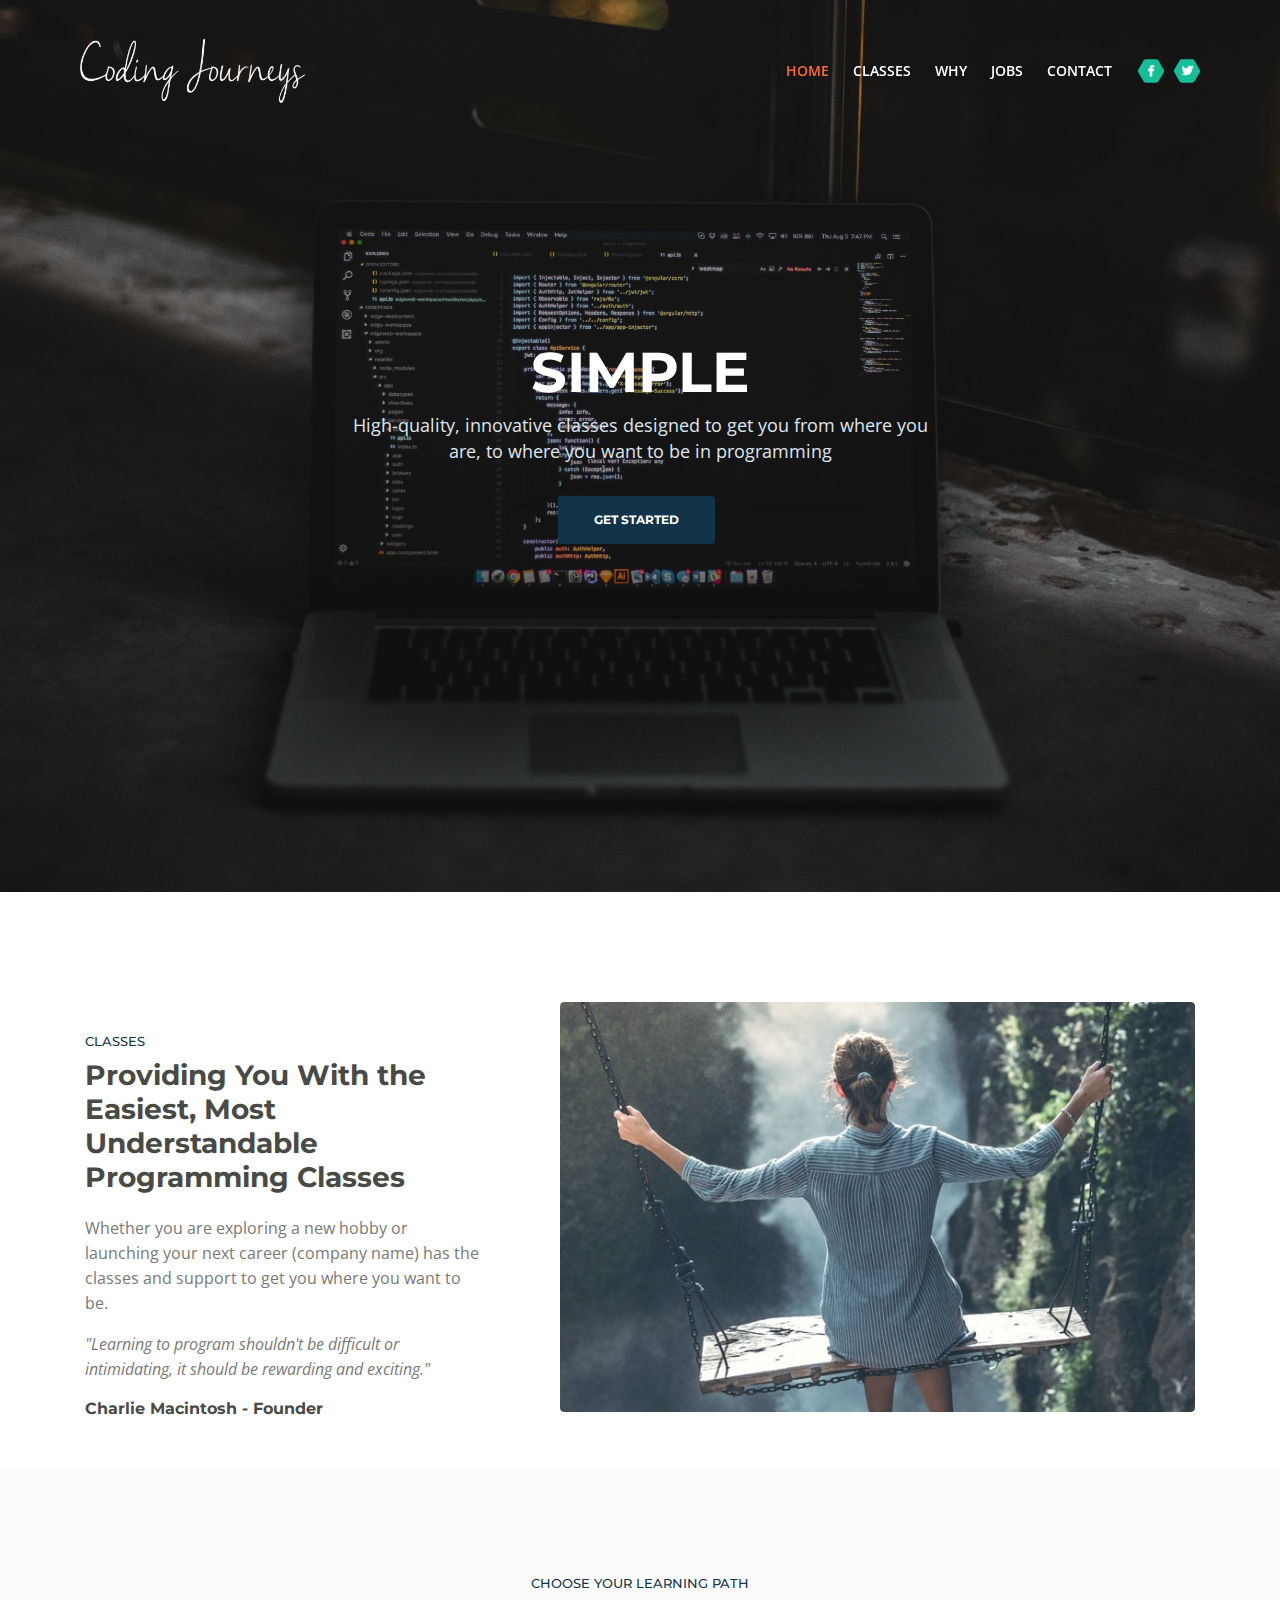
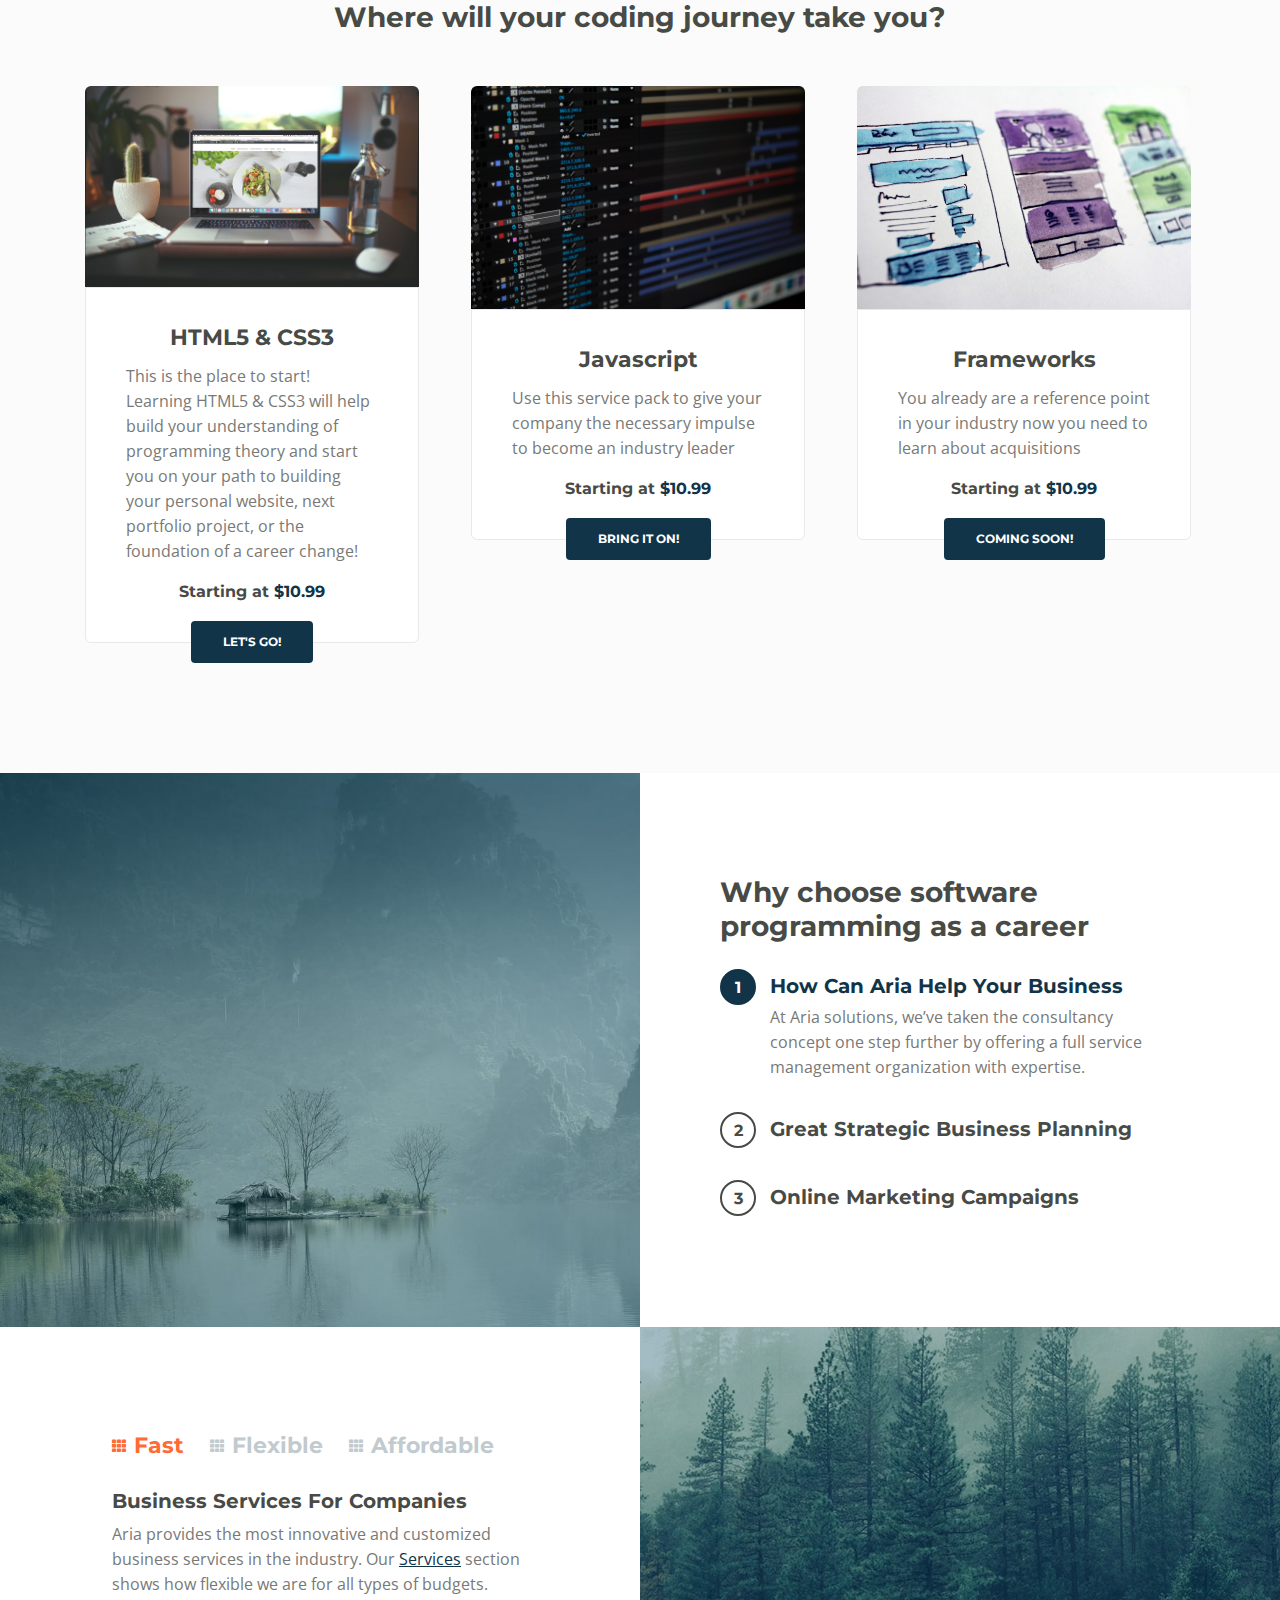
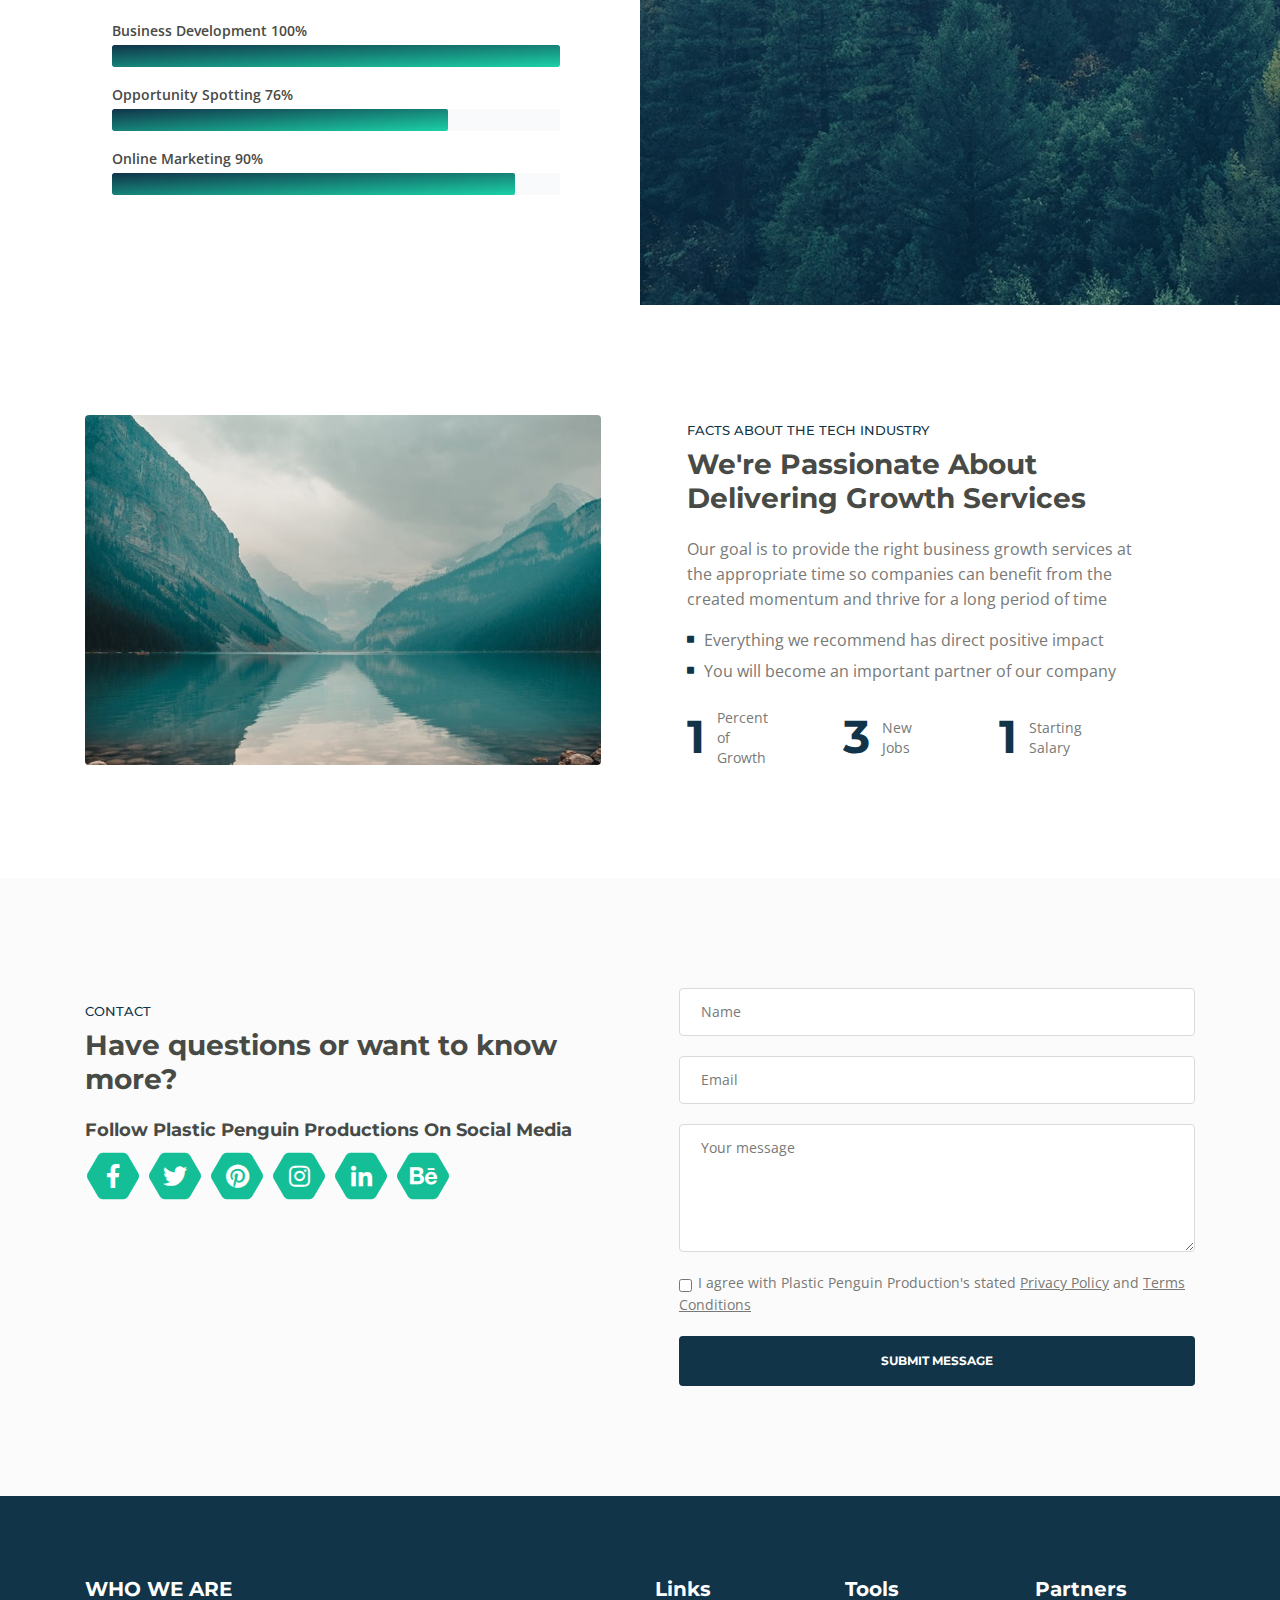
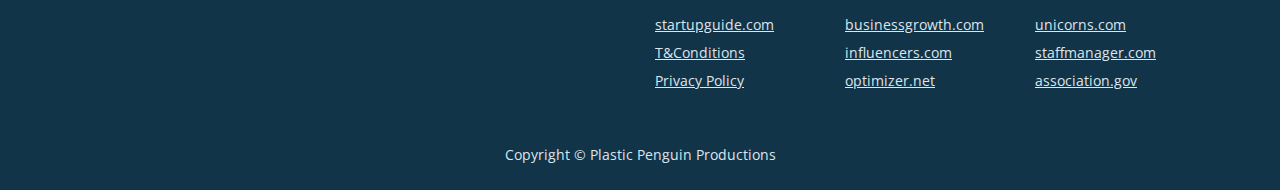
==== commit 7d3e2414: "Nav bar reconfigure" ====
--- a/index.html
+++ b/index.html
@@ -65,30 +65,15 @@
                 <li class="nav-item">
                     <a class="nav-link page-scroll" href="#header">HOME <span class="sr-only">(current)</span></a>
                 </li>
-               <!-- <li class="nav-item">
-                    <a class="nav-link page-scroll" href="#intro">INTRO</a>
-                </li> -->
                 <li class="nav-item">
                     <a class="nav-link page-scroll" href="#classes">CLASSES</a>
                 </li>
                 <li class="nav-item">
                     <a class="nav-link page-scroll" href="#accordionOne">WHY</a>
                 </li>
-                <!--<li class="nav-item">
-                    <a class="nav-link page-scroll" href="#projects">PROJECTS</a>
-                </li> -->
-
-                <!-- Dropdown Menu -->          
-                <li class="nav-item dropdown">
-                    <a class="nav-link dropdown-toggle page-scroll" href="#about" id="navbarDropdown" role="button" aria-haspopup="true" aria-expanded="false">ABOUT</a>
-                    <div class="dropdown-menu" aria-labelledby="navbarDropdown">
-                        <a class="dropdown-item" href="terms-conditions.html"><span class="item-text">CAREER OUTLOOK</span></a>
-                        <div class="dropdown-items-divide-hr"></div>
-                        <a class="dropdown-item" href="privacy-policy.html"><span class="item-text">INTERVIEW HELP</span></a>
-                    </div>
+                <li class="nav-item">
+                    <a class="nav-link page-scroll" href="#about">JOBS</a>
                 </li>
-                <!-- End Dropdown Menu -->
-
                 <li class="nav-item">
                     <a class="nav-link page-scroll" href="#contact">CONTACT</a>
                 </li>
@@ -391,7 +376,7 @@
         </div><!-- end of area-1 on same line and no space between comments to eliminate margin white space --><div class="area-2"></div> <!-- end of area-2 -->
     </div>
     <!-- End Details 2 -->
-    <!-- About -->
+    <!-- Tech Stats -->
     <div id="about" class="counter">
         <div class="container">
             <div class="row">
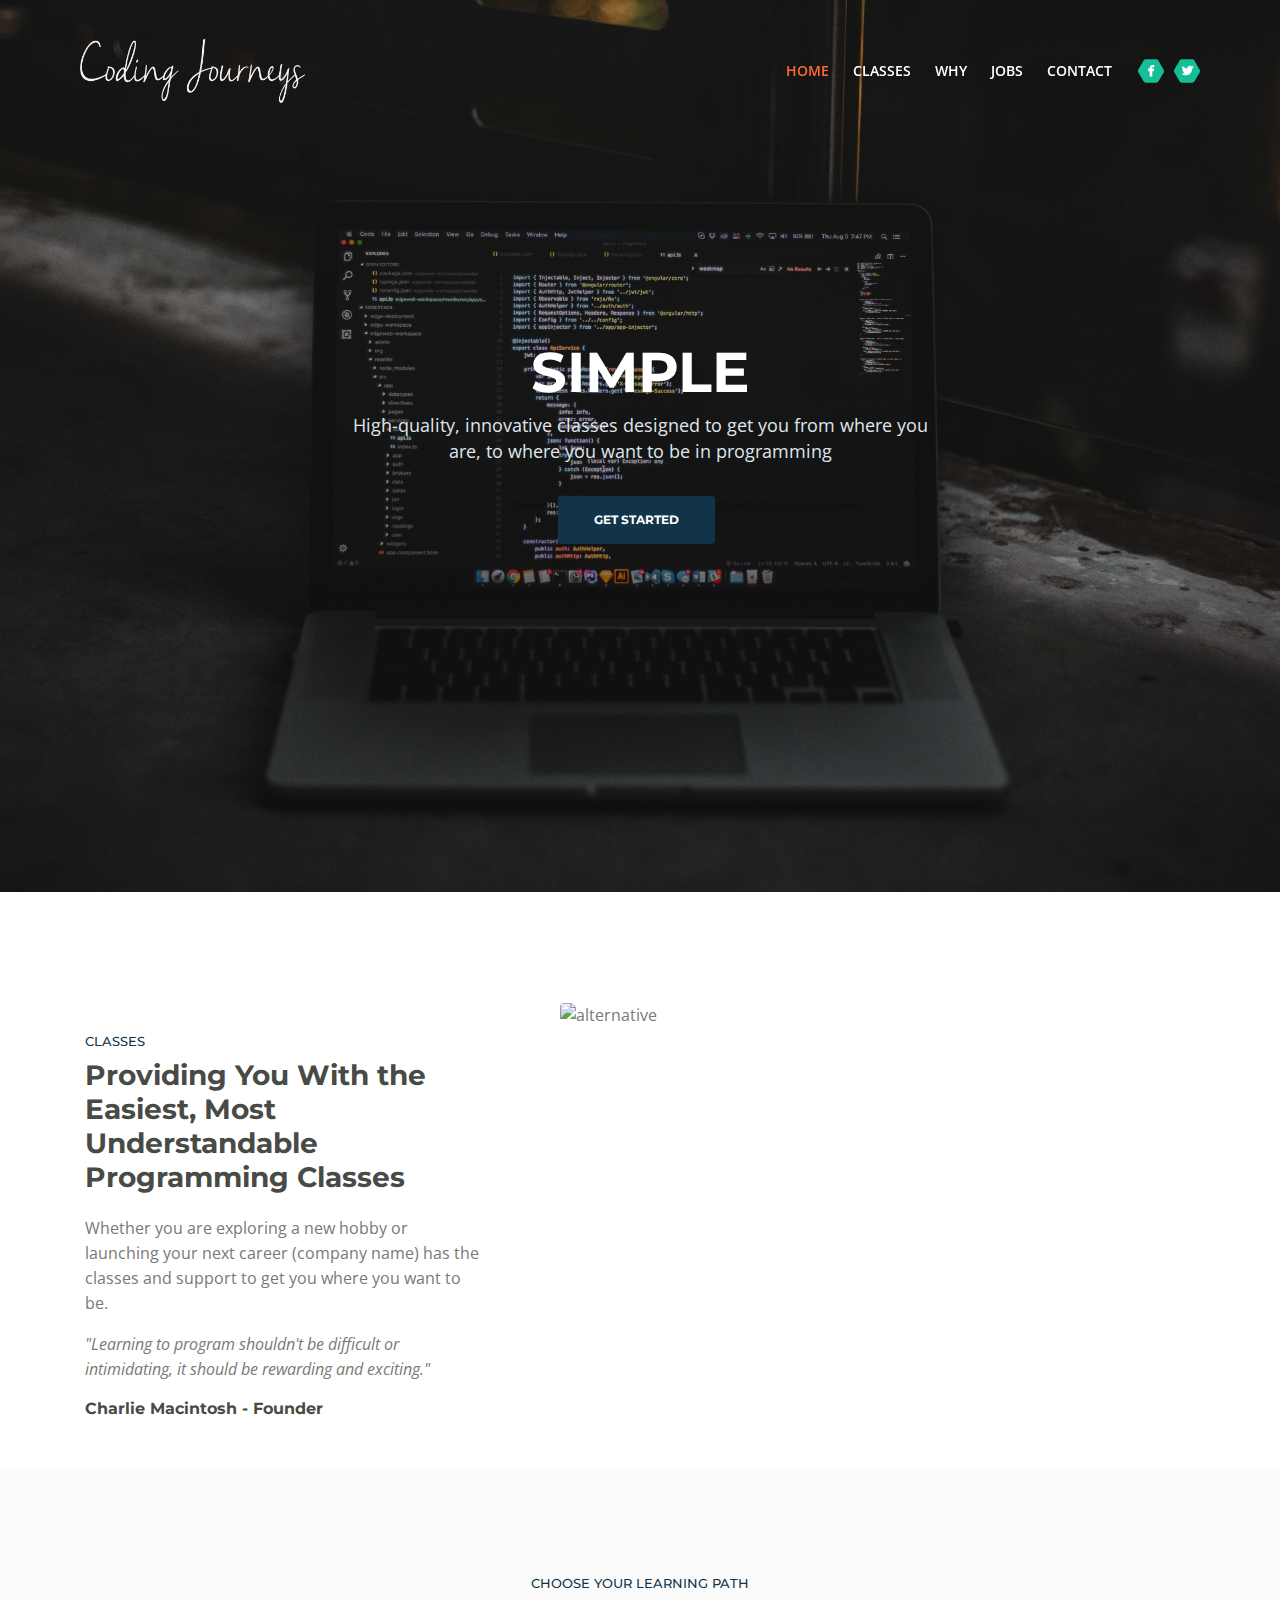
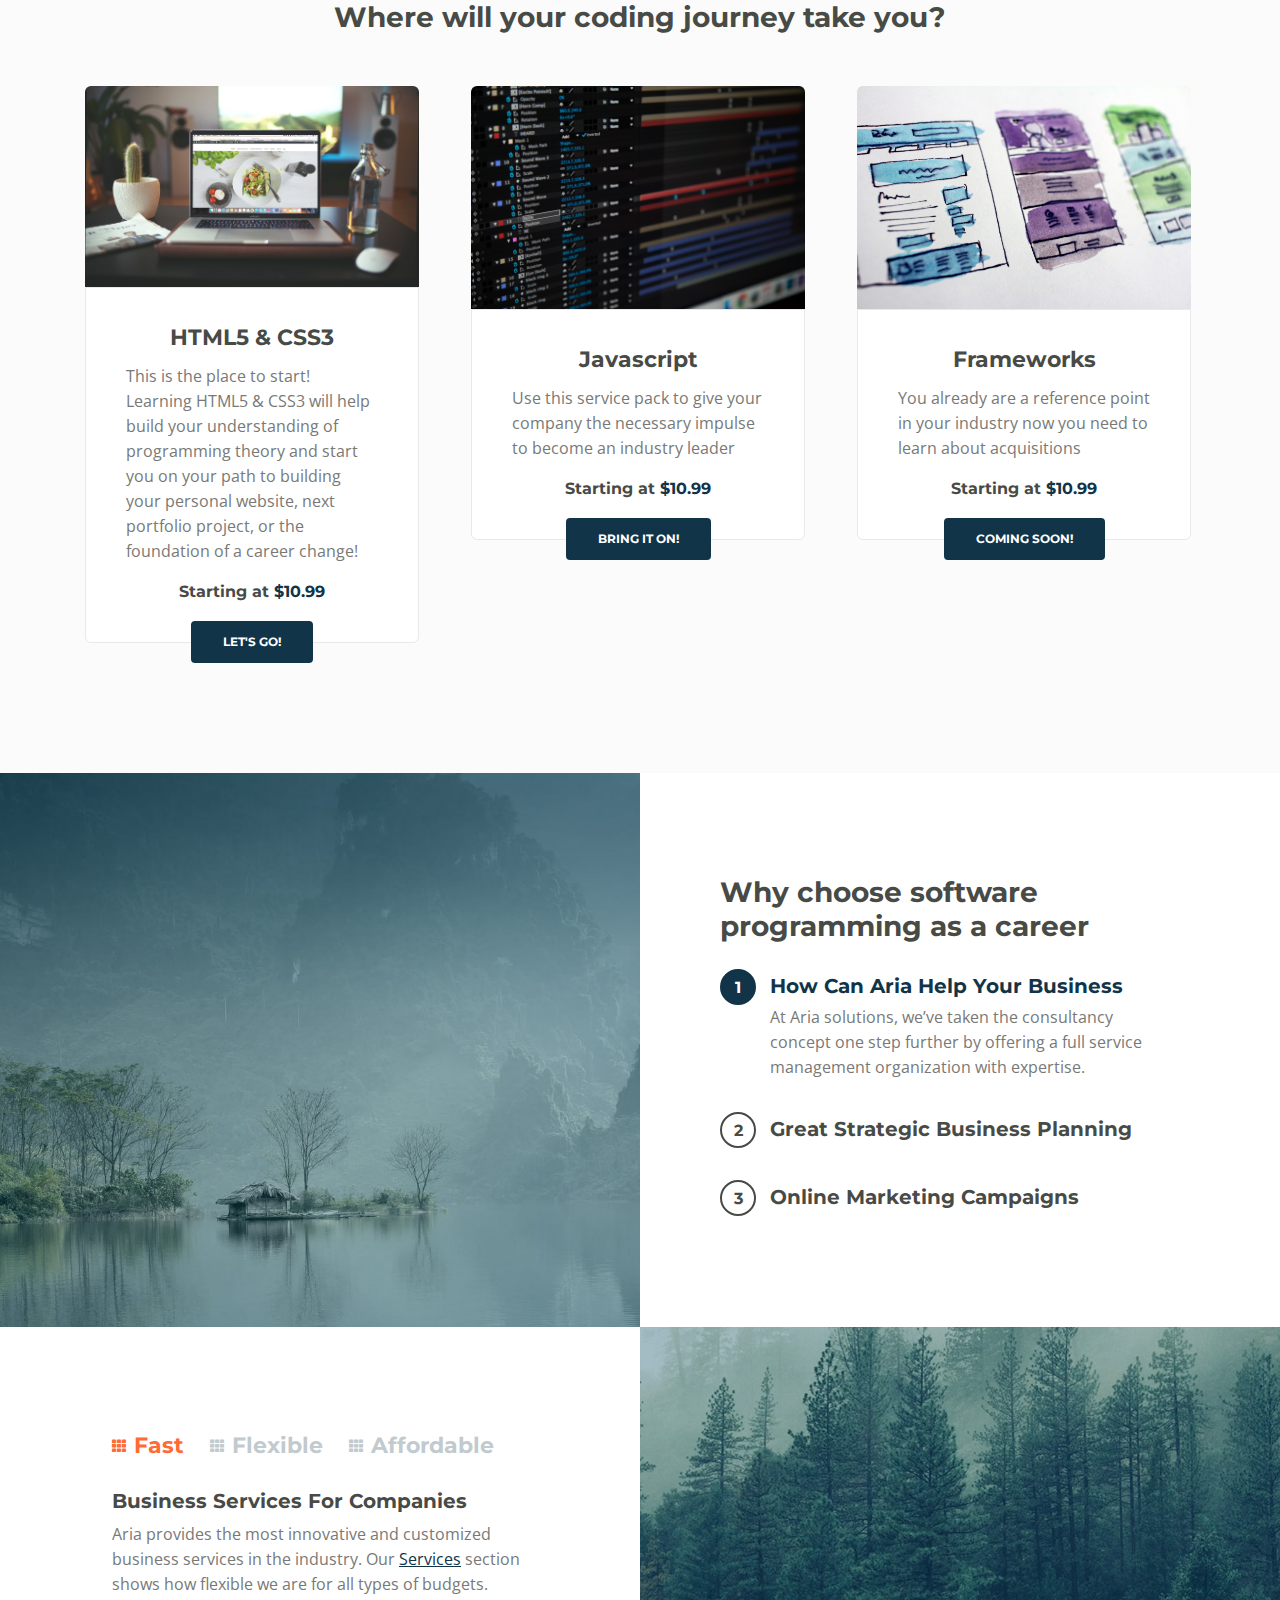
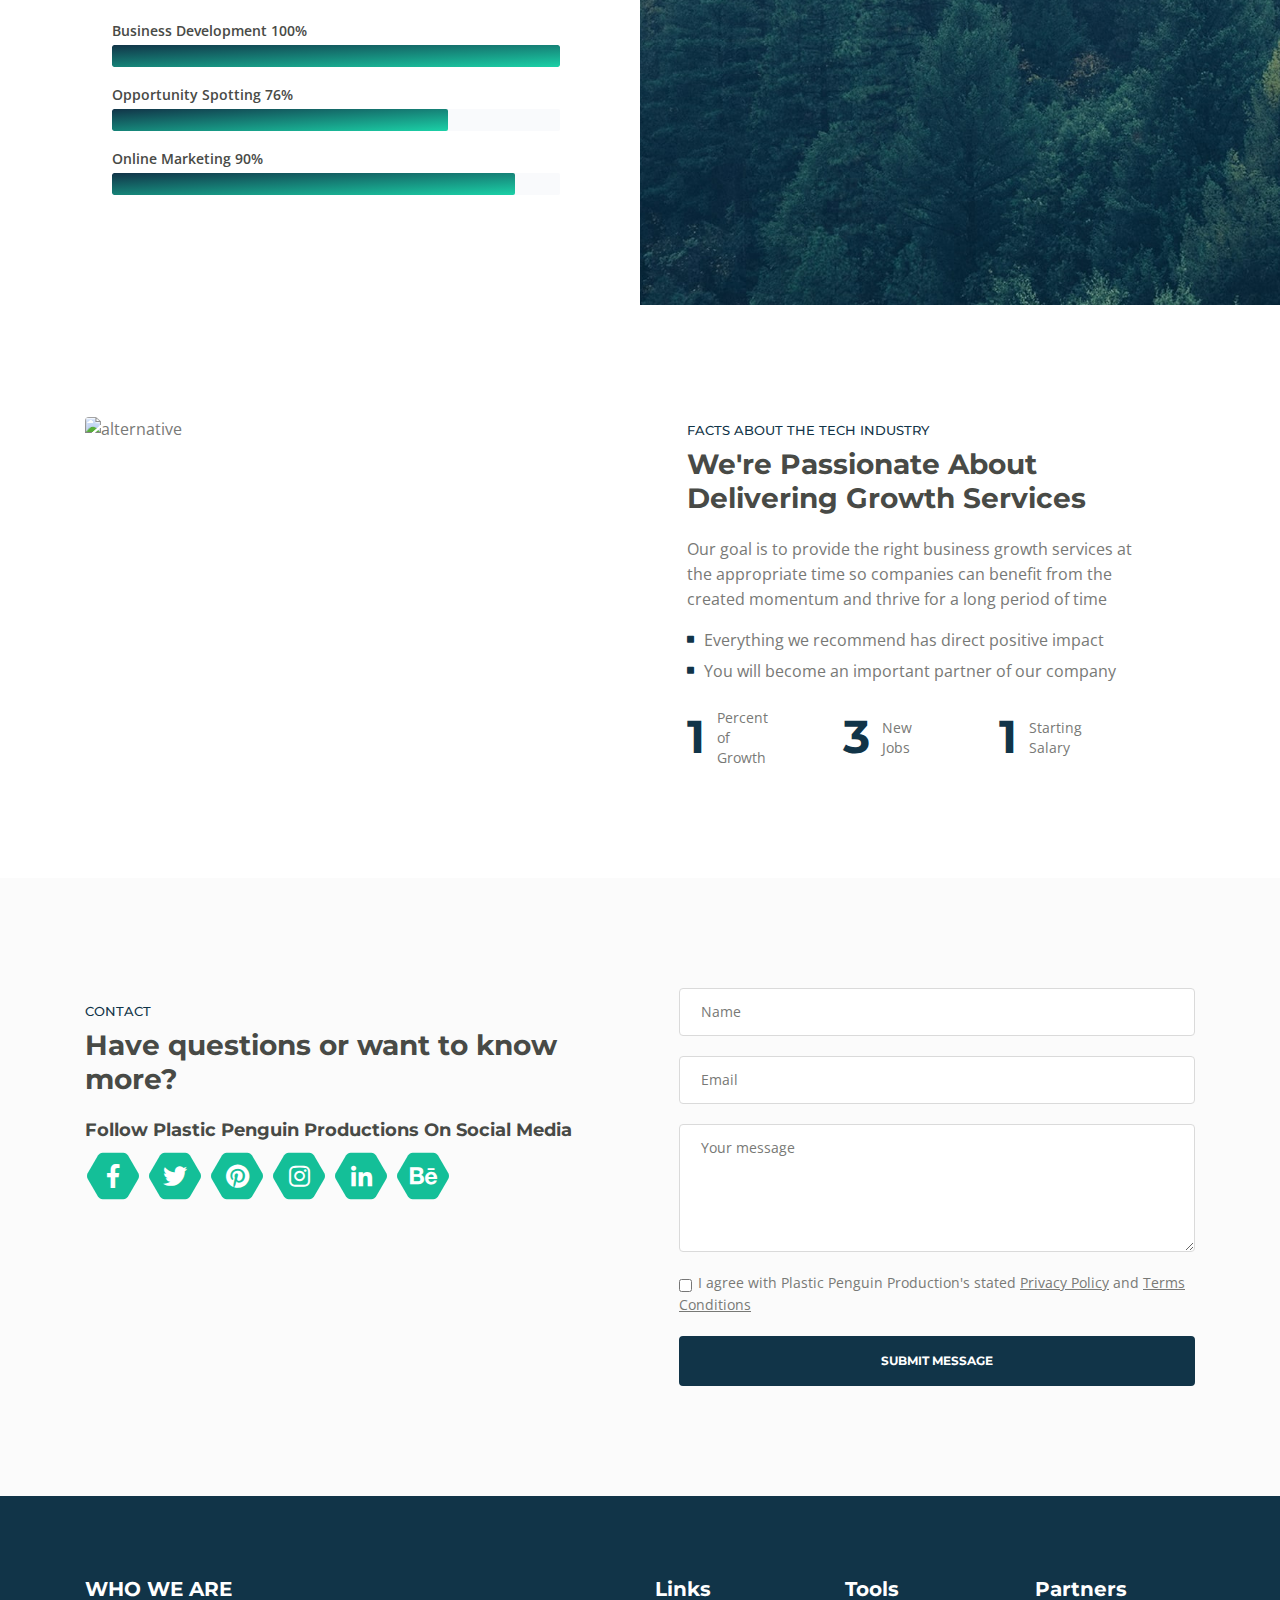
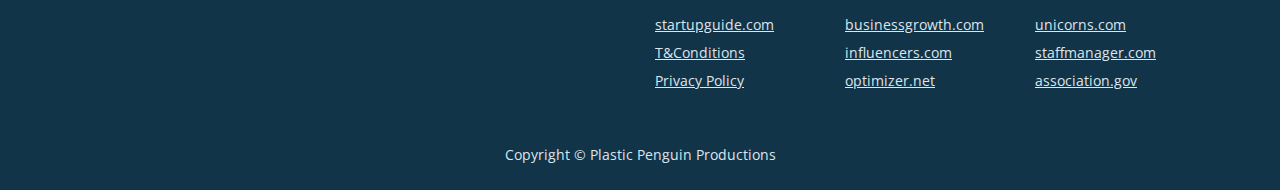
==== commit 1d82fec1: "Added photos and cleaned up html" ====
--- a/index.html
+++ b/index.html
@@ -131,7 +131,7 @@
                 </div>
                 <div class="col-lg-7">
                     <div class="image-container">
-                        <img class="img-fluid" src="images/intro-office.jpg" alt="alternative">
+                        <img class="img-fluid" src="images/AnnieSprattProgrammer.jpg" alt="alternative">
                     </div>
                 </div>
             </div> 
@@ -382,7 +382,7 @@
             <div class="row">
                 <div class="col-lg-5 col-xl-6">
                     <div class="image-container">
-                        <img class="img-fluid" src="images/about.jpg" alt="alternative">
+                        <img class="img-fluid" src="images/KellySikkemaFemale.jpg" alt="alternative">
                     </div> <!-- end of image-container -->
                 </div> <!-- end of col -->
                 <div class="col-lg-7 col-xl-6">
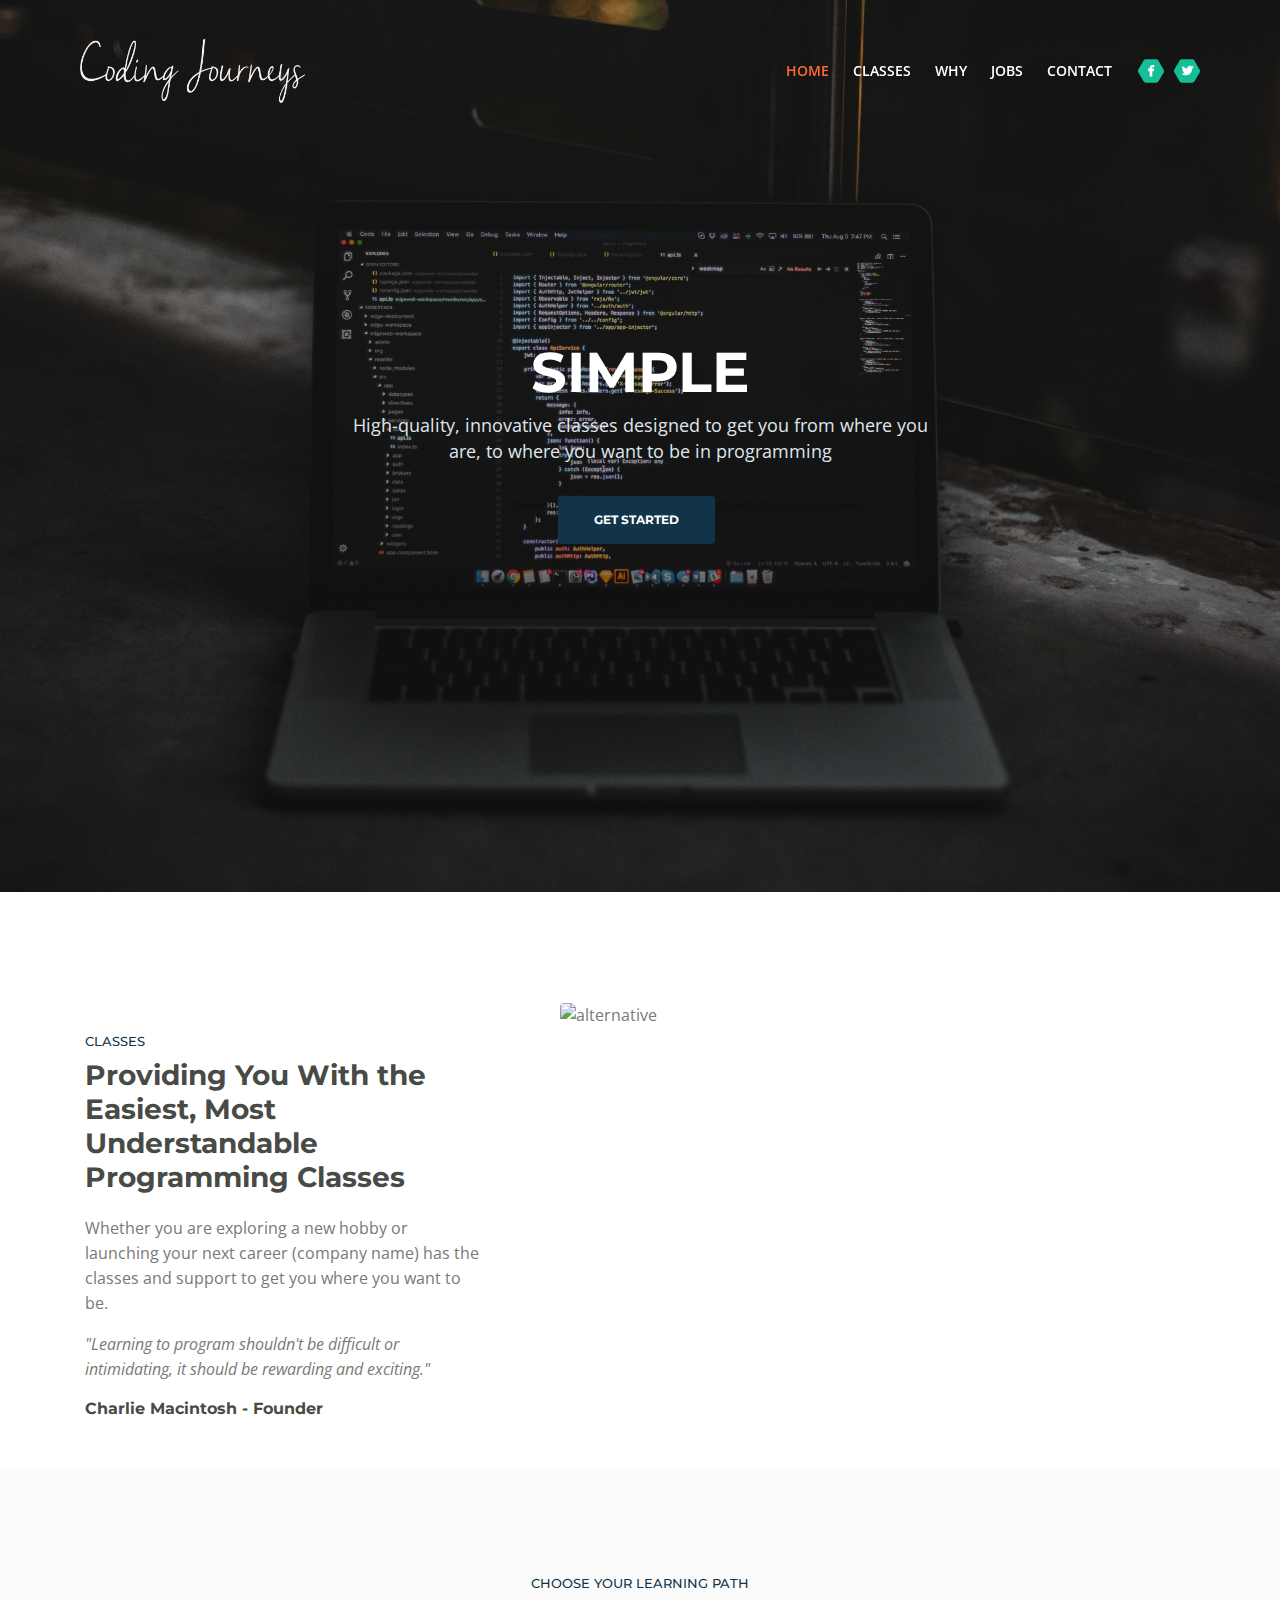
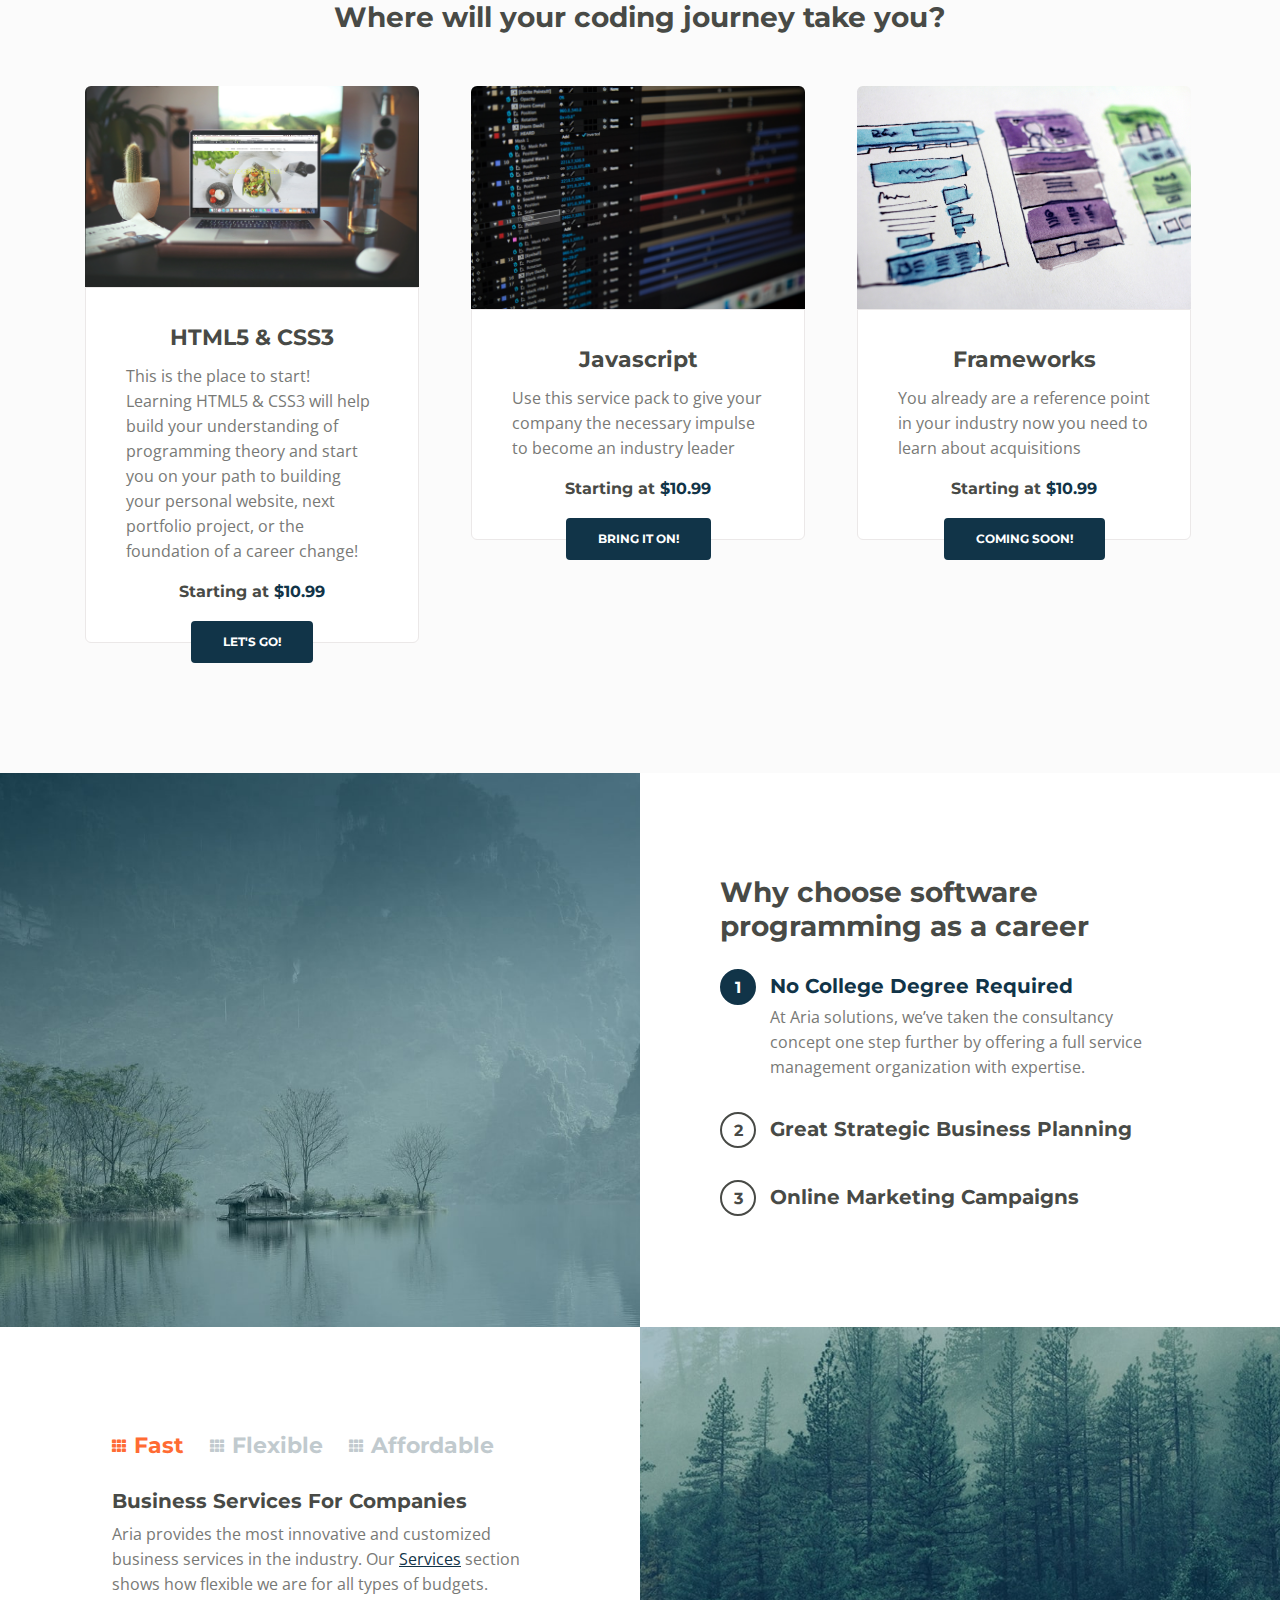
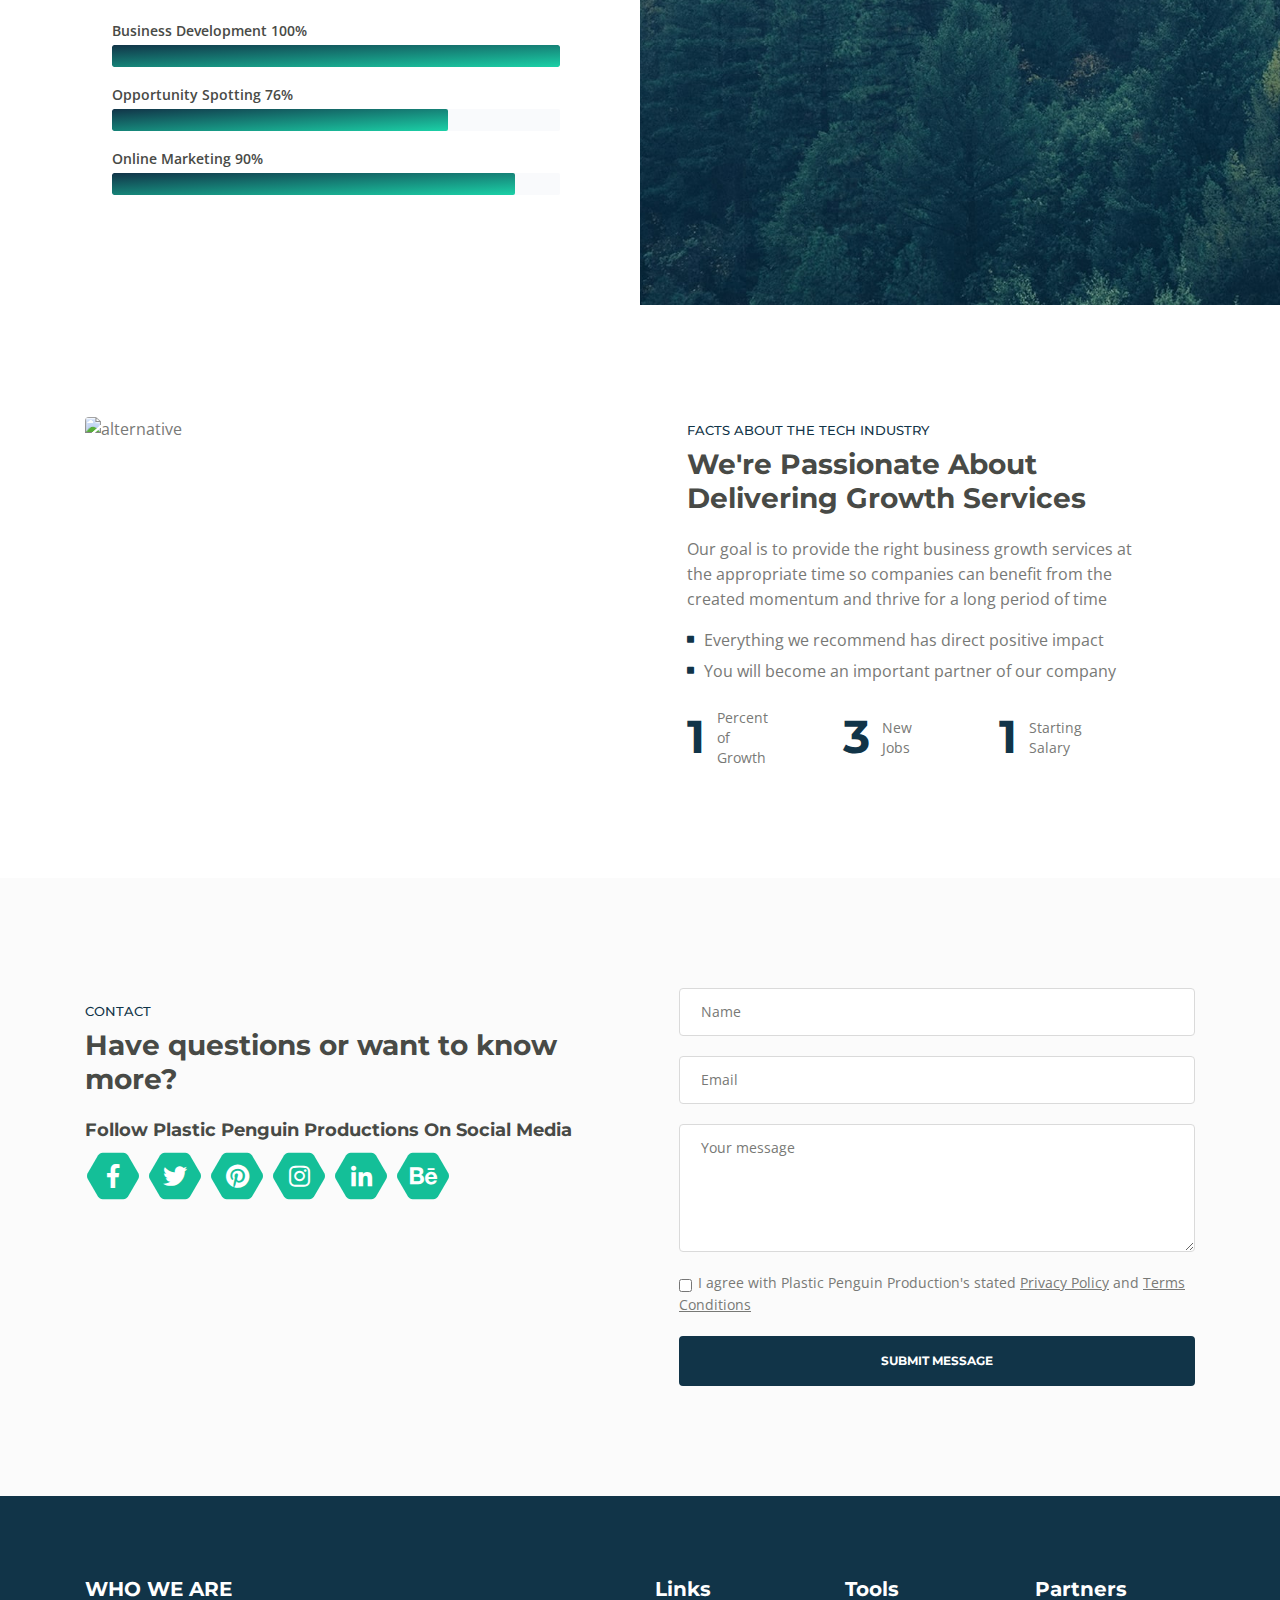
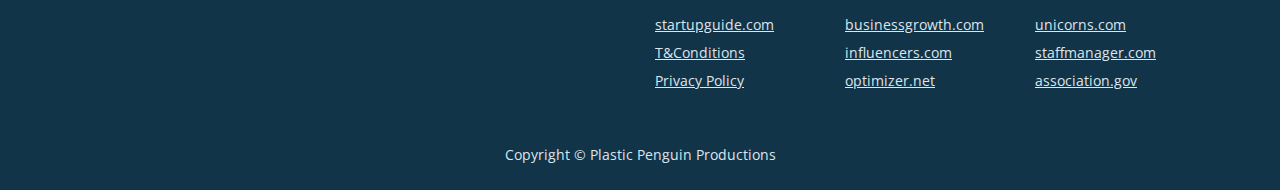
==== commit 1a65b157: "Advantages update" ====
--- a/index.html
+++ b/index.html
@@ -217,7 +217,7 @@
                 <div class="item">
                     <div id="headingOne">
                         <span data-toggle="collapse" data-target="#collapseOne" aria-expanded="true" aria-controls="collapseOne" role="button">
-                            <span class="circle-numbering">1</span><span class="accordion-title">How Can Aria Help Your Business</span>
+                            <span class="circle-numbering">1</span><span class="accordion-title">No College Degree Required</span>
                         </span>
                     </div>
                     <div id="collapseOne" class="collapse show" aria-labelledby="headingOne" data-parent="#accordionOne">
@@ -376,6 +376,7 @@
         </div><!-- end of area-1 on same line and no space between comments to eliminate margin white space --><div class="area-2"></div> <!-- end of area-2 -->
     </div>
     <!-- End Details 2 -->
+    
     <!-- Tech Stats -->
     <div id="about" class="counter">
         <div class="container">
@@ -384,7 +385,7 @@
                     <div class="image-container">
                         <img class="img-fluid" src="images/KellySikkemaFemale.jpg" alt="alternative">
                     </div> <!-- end of image-container -->
-                </div> <!-- end of col -->
+                </div>
                 <div class="col-lg-7 col-xl-6">
                     <div class="text-container">
                         <div class="section-title">FACTS ABOUT THE TECH INDUSTRY</div>
@@ -418,12 +419,12 @@
                         </div>
                         <!-- end of counter -->
 
-                    </div> <!-- end of text-container -->      
-                </div> <!-- end of col -->
-            </div> <!-- end of row -->
-        </div> <!-- end of container -->
-    </div> <!-- end of counter -->
-    <!-- end of about -->
+                    </div>     
+                </div>
+            </div>
+        </div>
+    </div>
+    <!-- End of About -->
 
 
     <!-- Contact -->
@@ -507,11 +508,11 @@
                     </form>
                     <!-- end of contact form -->
 
-                </div> <!-- end of col -->
-            </div> <!-- end of row -->
-        </div> <!-- end of container -->
-    </div> <!-- end of form-2 -->
-    <!-- end of contact -->
+                </div>
+            </div>
+        </div>
+    </div>
+    <!-- End of Contact -->
 
 
     <!-- Footer -->
@@ -584,11 +585,11 @@
             <div class="row">
                 <div class="col-lg-12">
                     <p class="p-small white">Copyright © Plastic Penguin Productions</p>
-                </div> <!-- end of col -->
-            </div> <!-- enf of row -->
-        </div> <!-- end of container -->
-    </div> <!-- end of copyright --> 
-    <!-- end of copyright -->
+                </div>
+            </div>
+        </div>
+    </div>
+    <!-- End of Copyright -->
     
     	
     <!-- Scripts -->
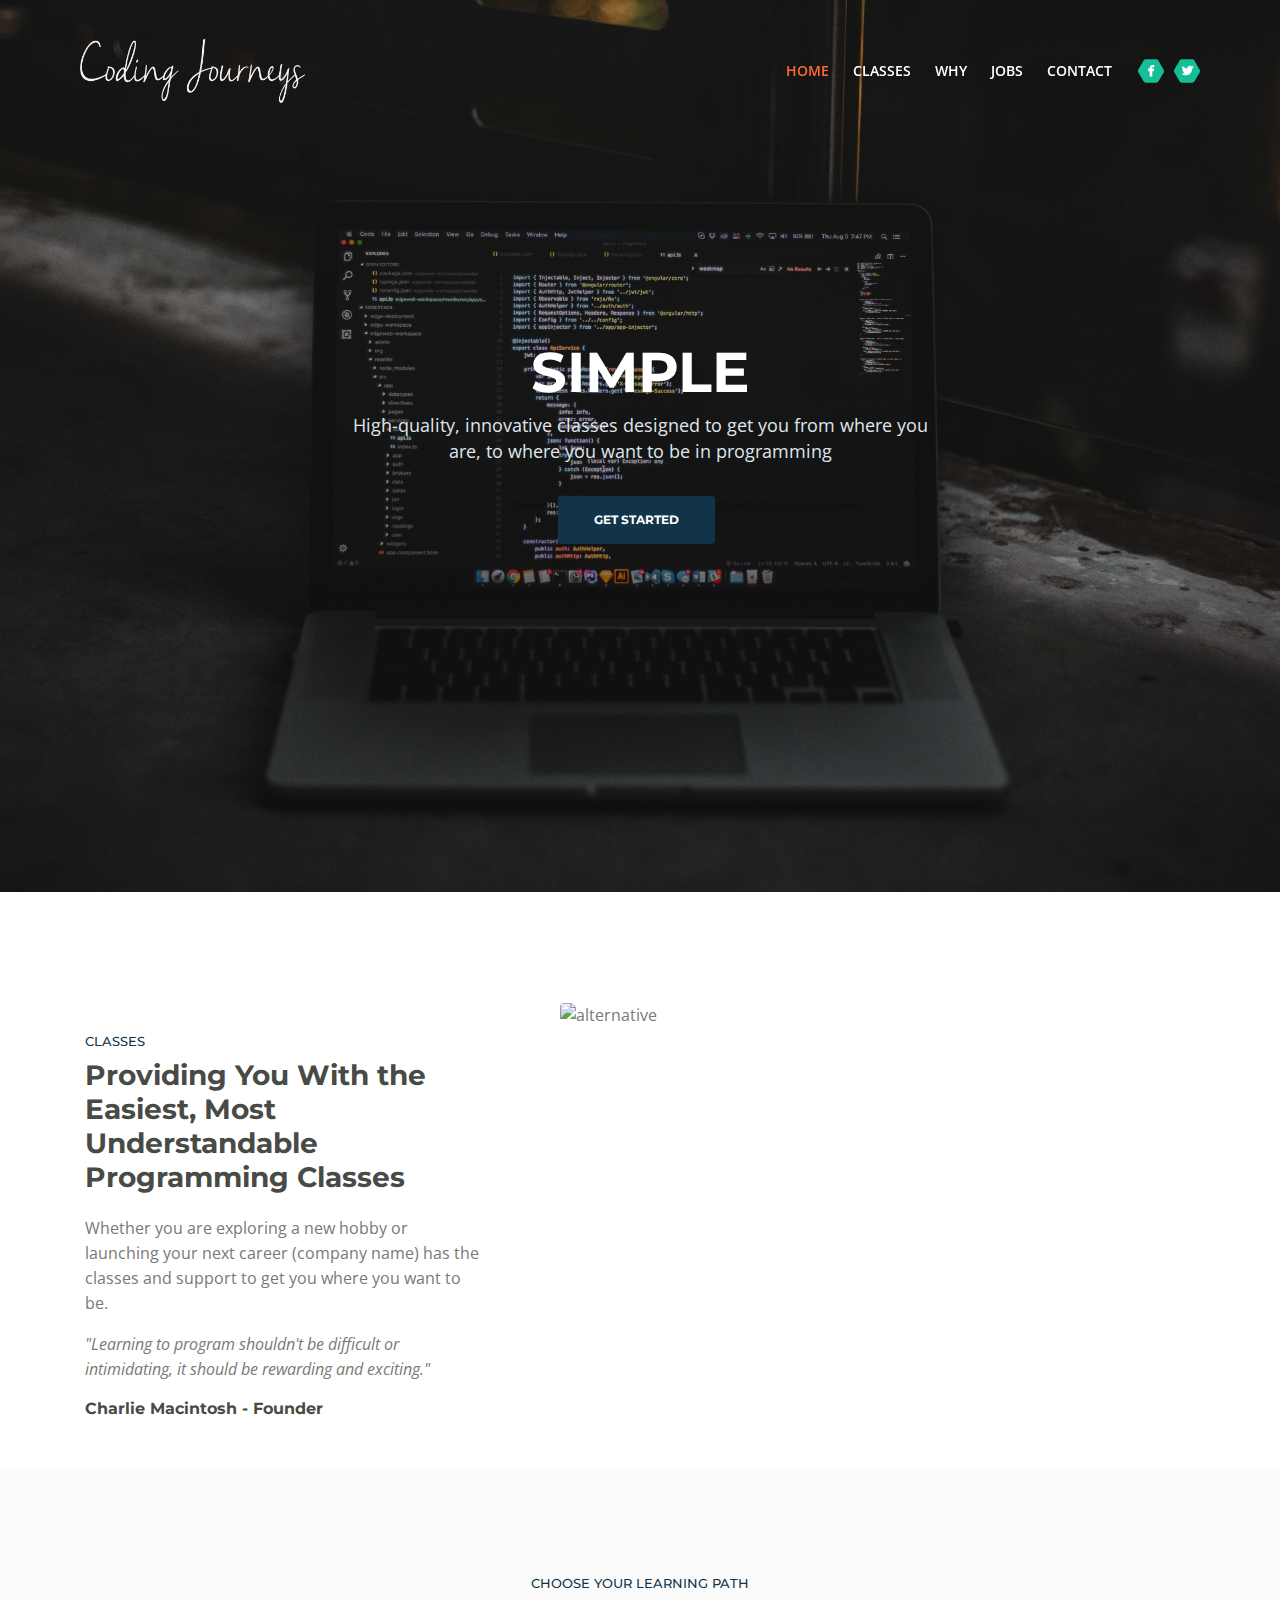
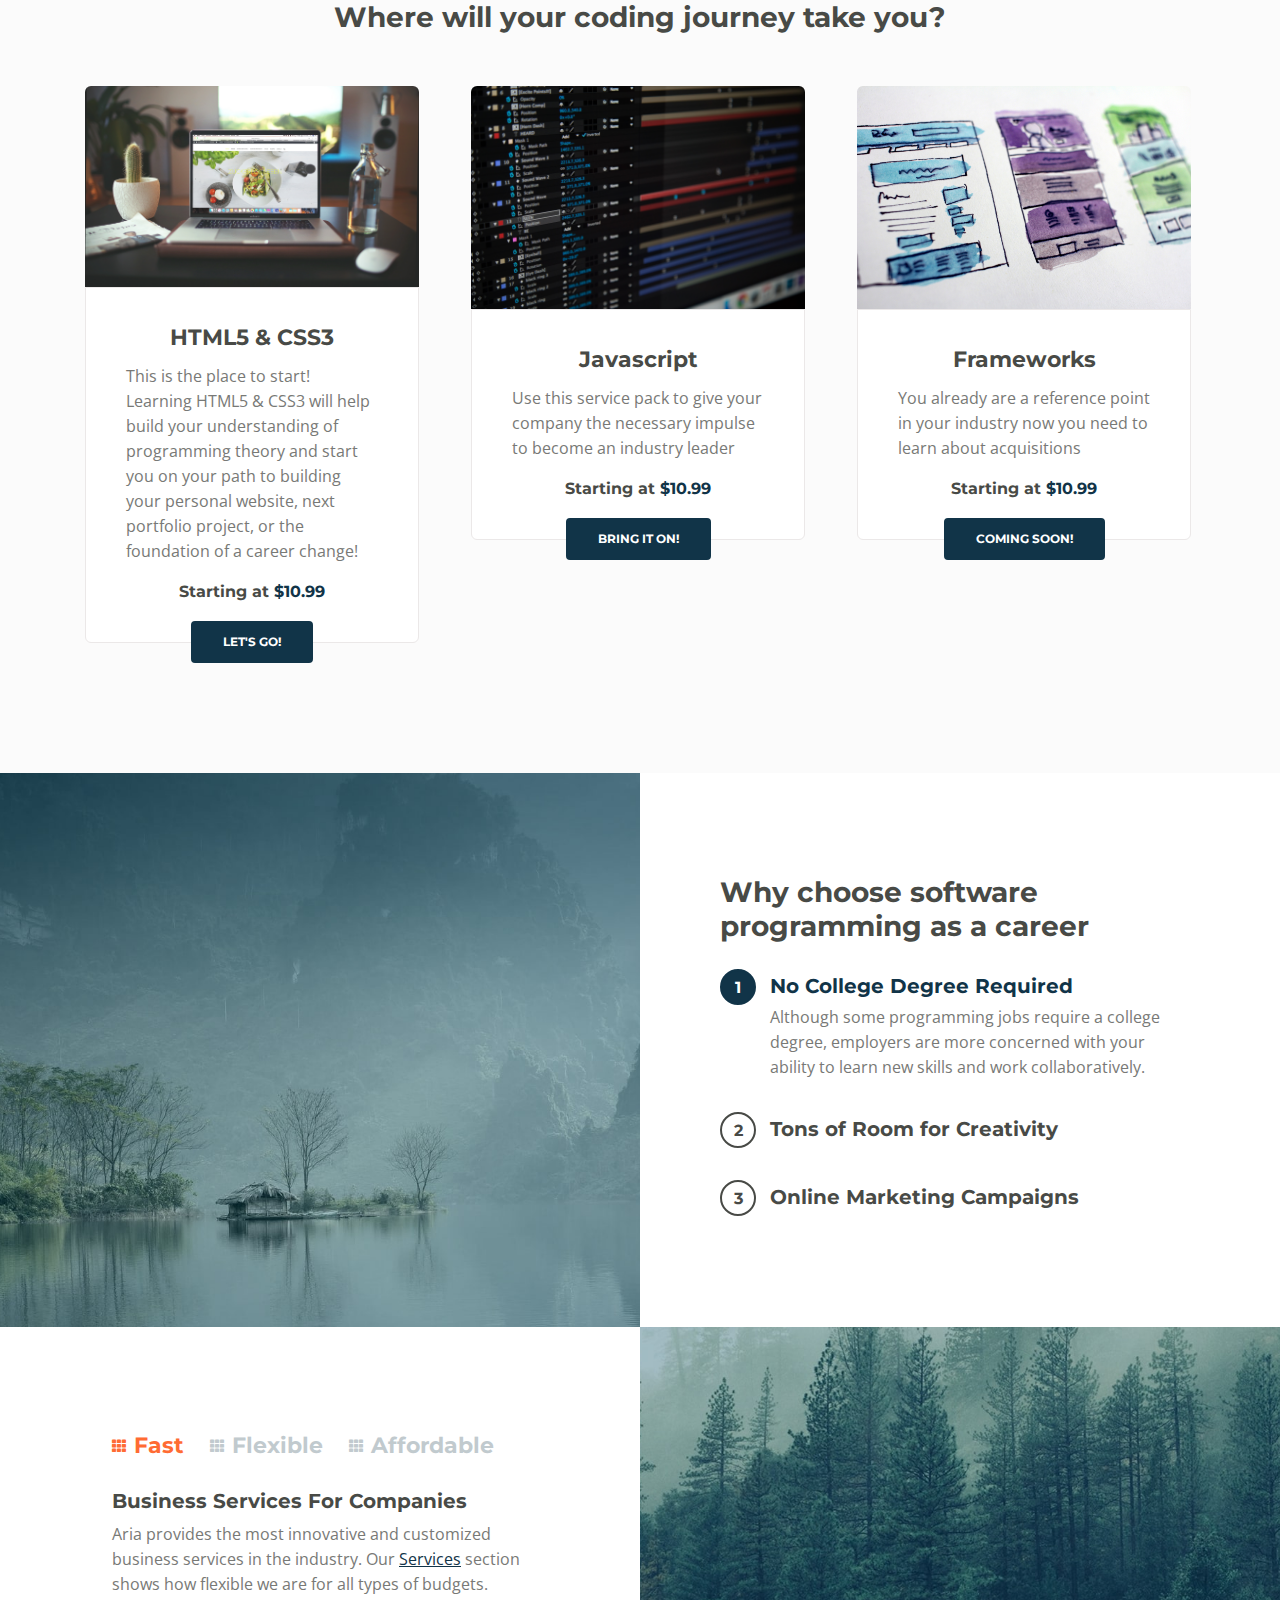
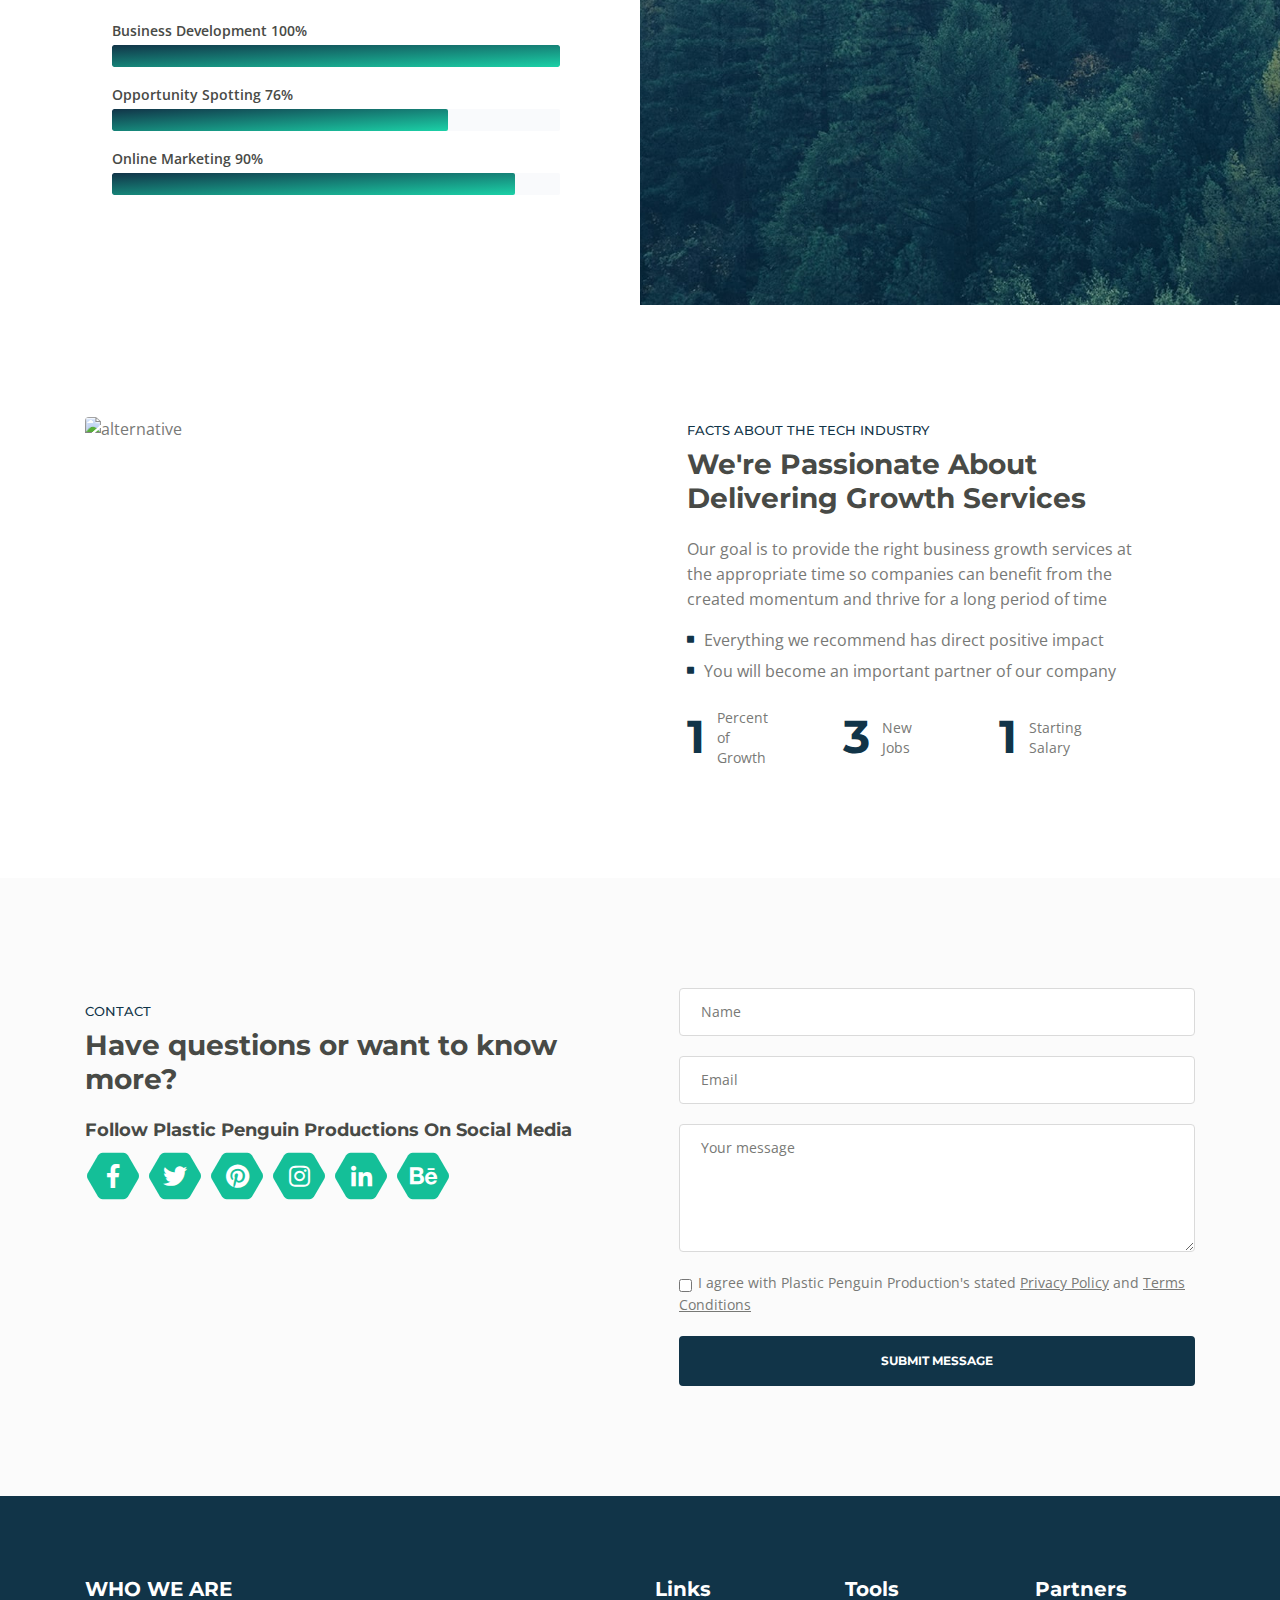
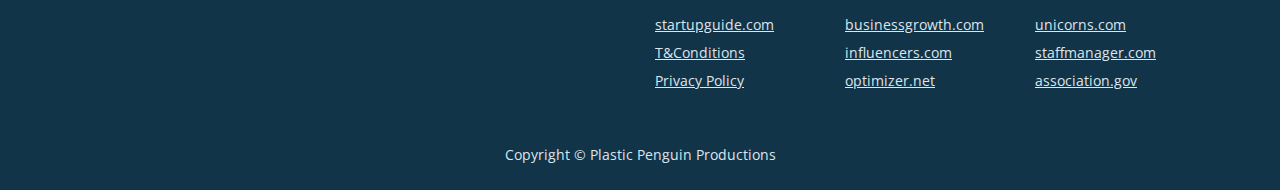
==== commit 8ca899b1: "Text updates in accordian section" ====
--- a/index.html
+++ b/index.html
@@ -222,7 +222,7 @@
                     </div>
                     <div id="collapseOne" class="collapse show" aria-labelledby="headingOne" data-parent="#accordionOne">
                         <div class="accordion-body">
-                            At Aria solutions, we’ve taken the consultancy concept one step further by offering a full service management organization with expertise.
+                            Although some programming jobs require a college degree, employers are more concerned with your ability to learn new skills and work collaboratively.
                         </div>
                     </div>
                 </div> <!-- end of item -->
@@ -230,12 +230,12 @@
                 <div class="item">
                     <div id="headingTwo">
                         <span class="collapsed" data-toggle="collapse" data-target="#collapseTwo" aria-expanded="false" aria-controls="collapseTwo" role="button">
-                            <span class="circle-numbering">2</span><span class="accordion-title">Great Strategic Business Planning</span>
+                            <span class="circle-numbering">2</span><span class="accordion-title">Tons of Room for Creativity</span>
                         </span>
                     </div>
                     <div id="collapseTwo" class="collapse" aria-labelledby="headingTwo" data-parent="#accordionOne">
                         <div class="accordion-body">
-                            Aria partners with businesses to business growth and development ideas including environment analysis, plan execution and evaluation.
+                            While computer programming is a technical exercise, it allows for massive levels of creativity and artistic expression.
                         </div>
                     </div>
                 </div> <!-- end of item -->
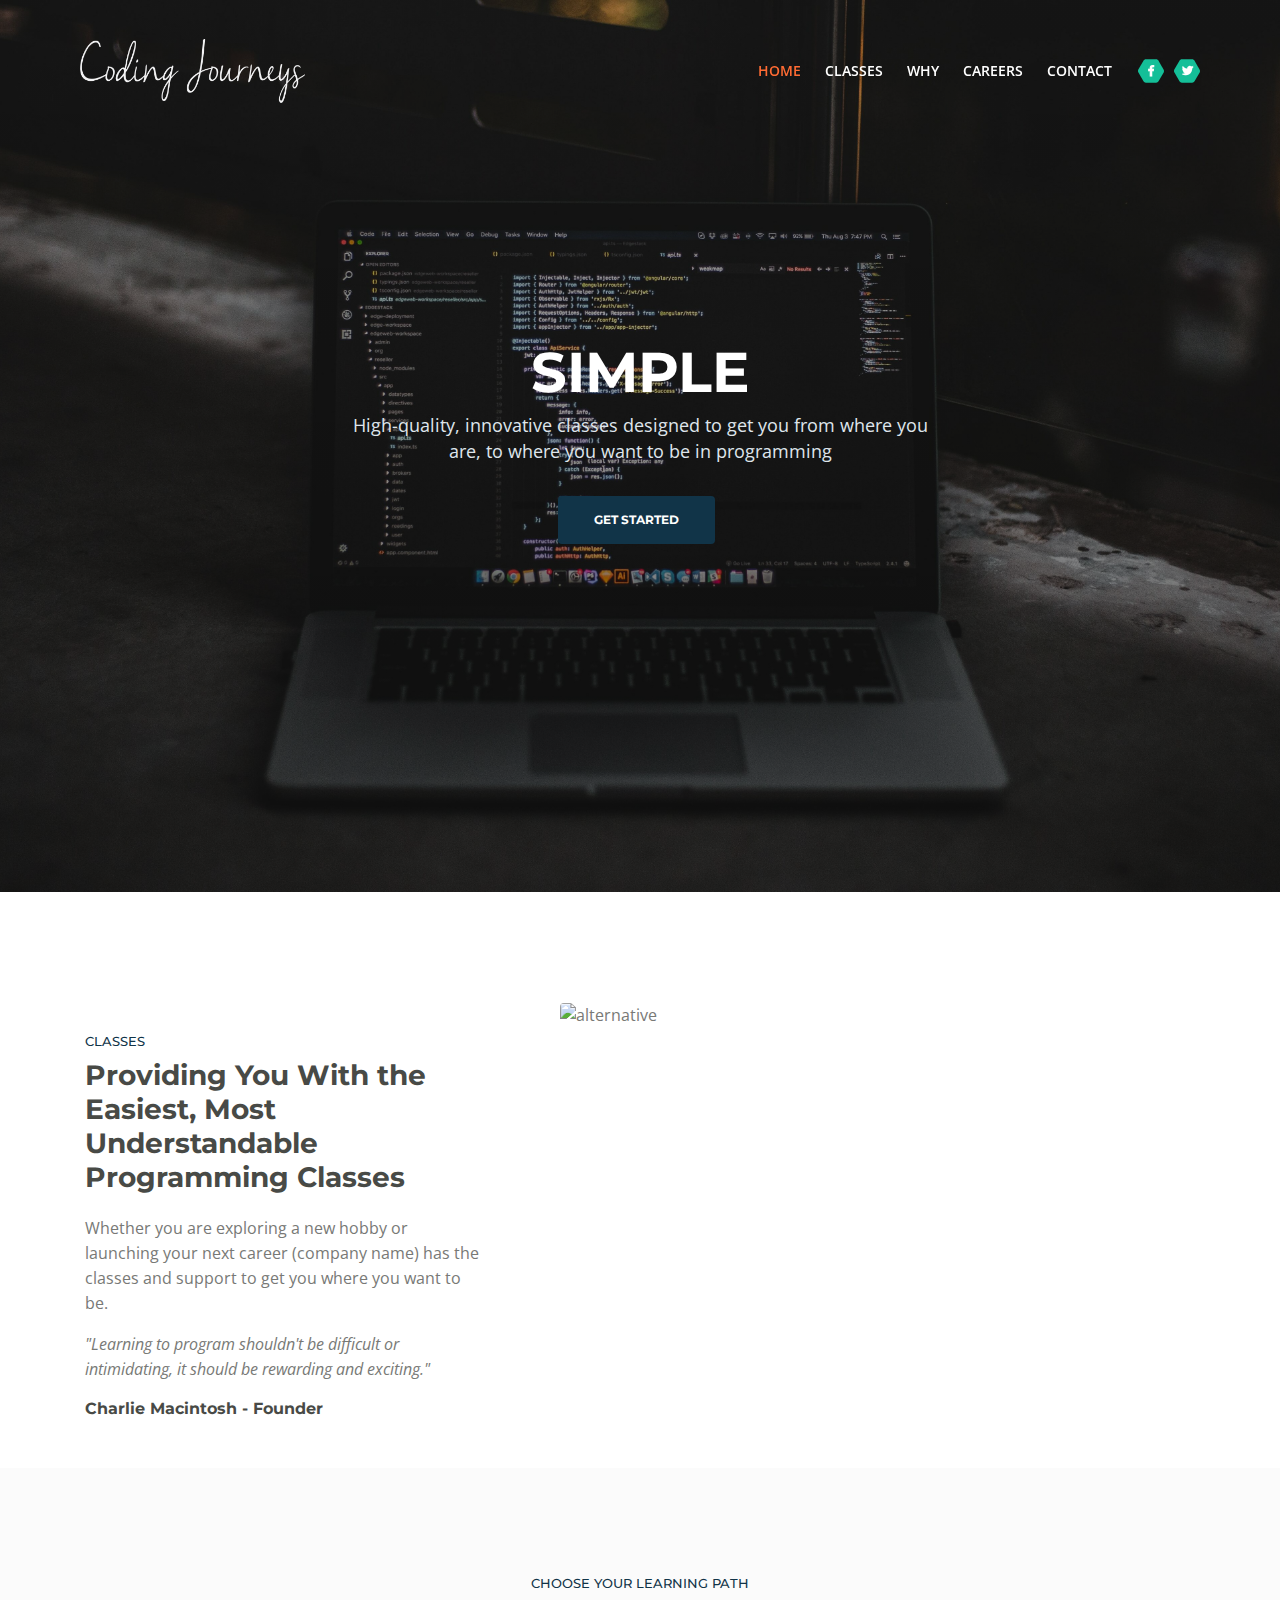
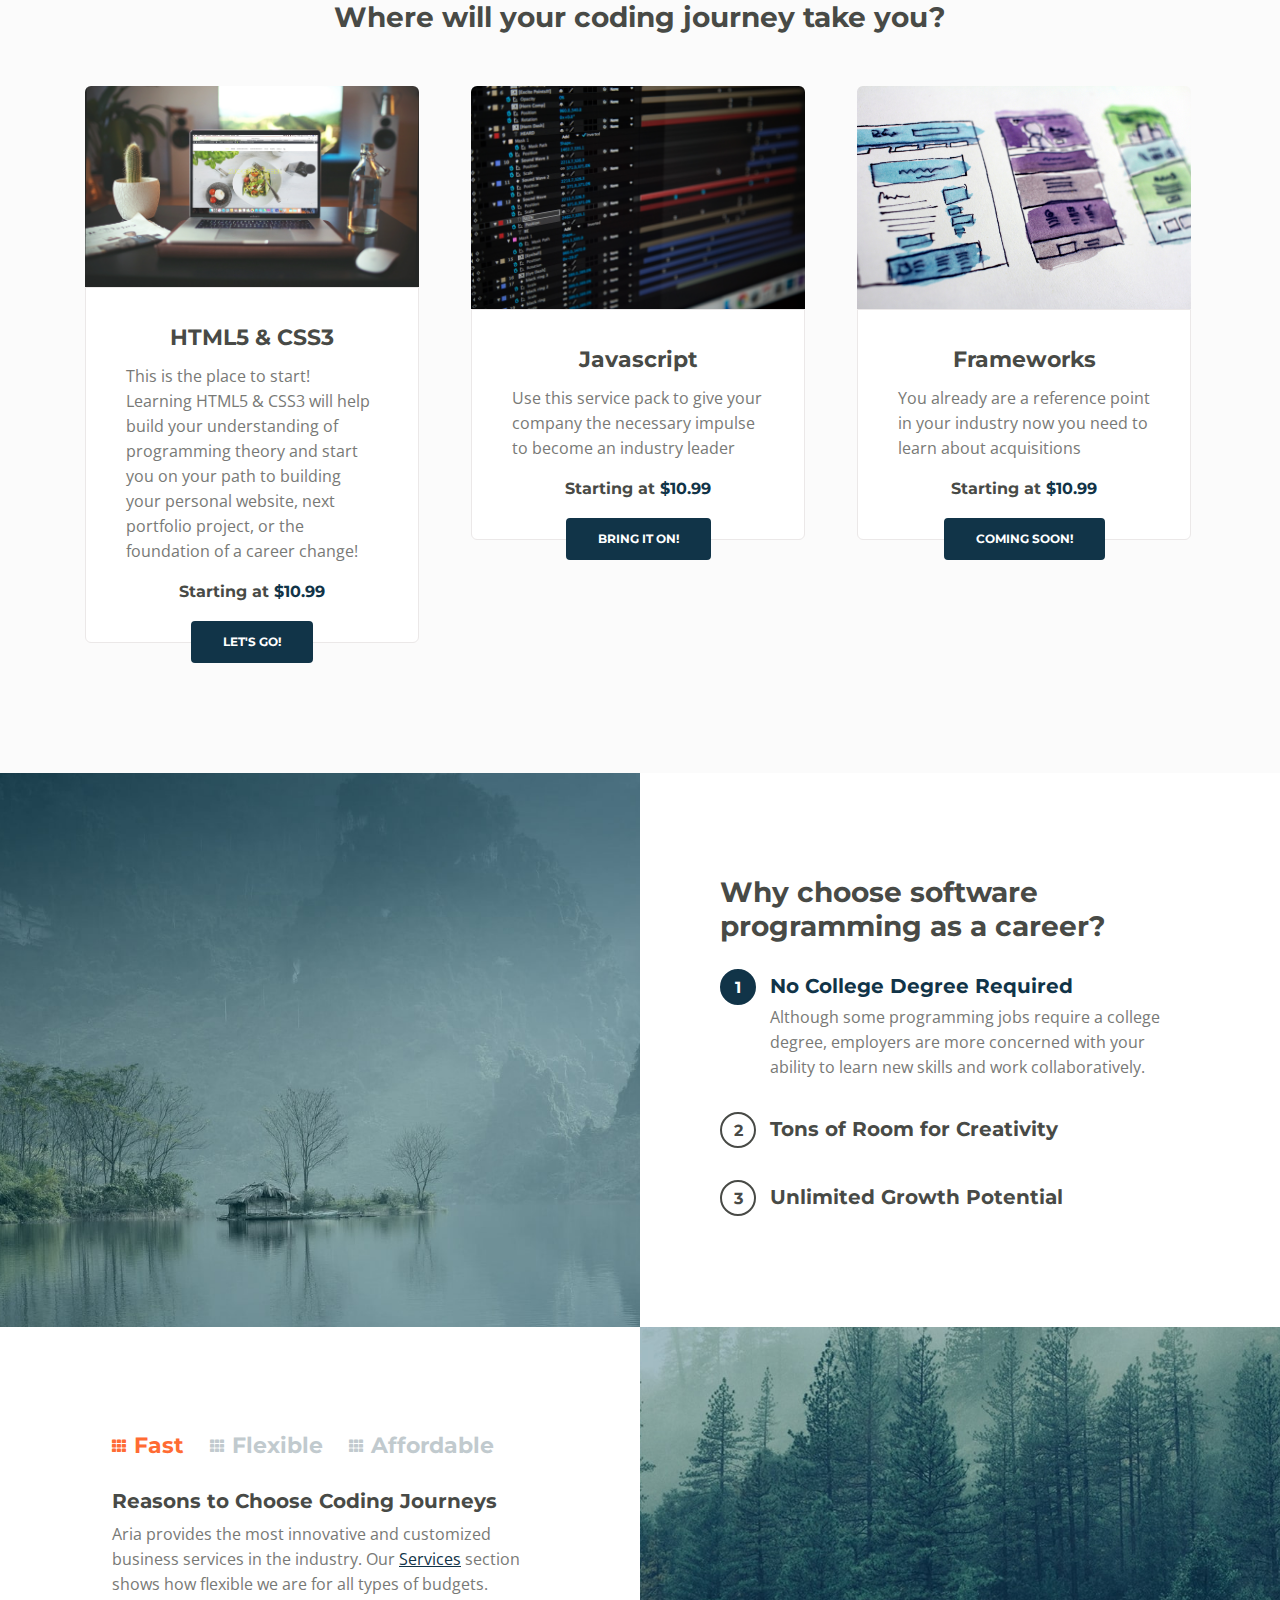
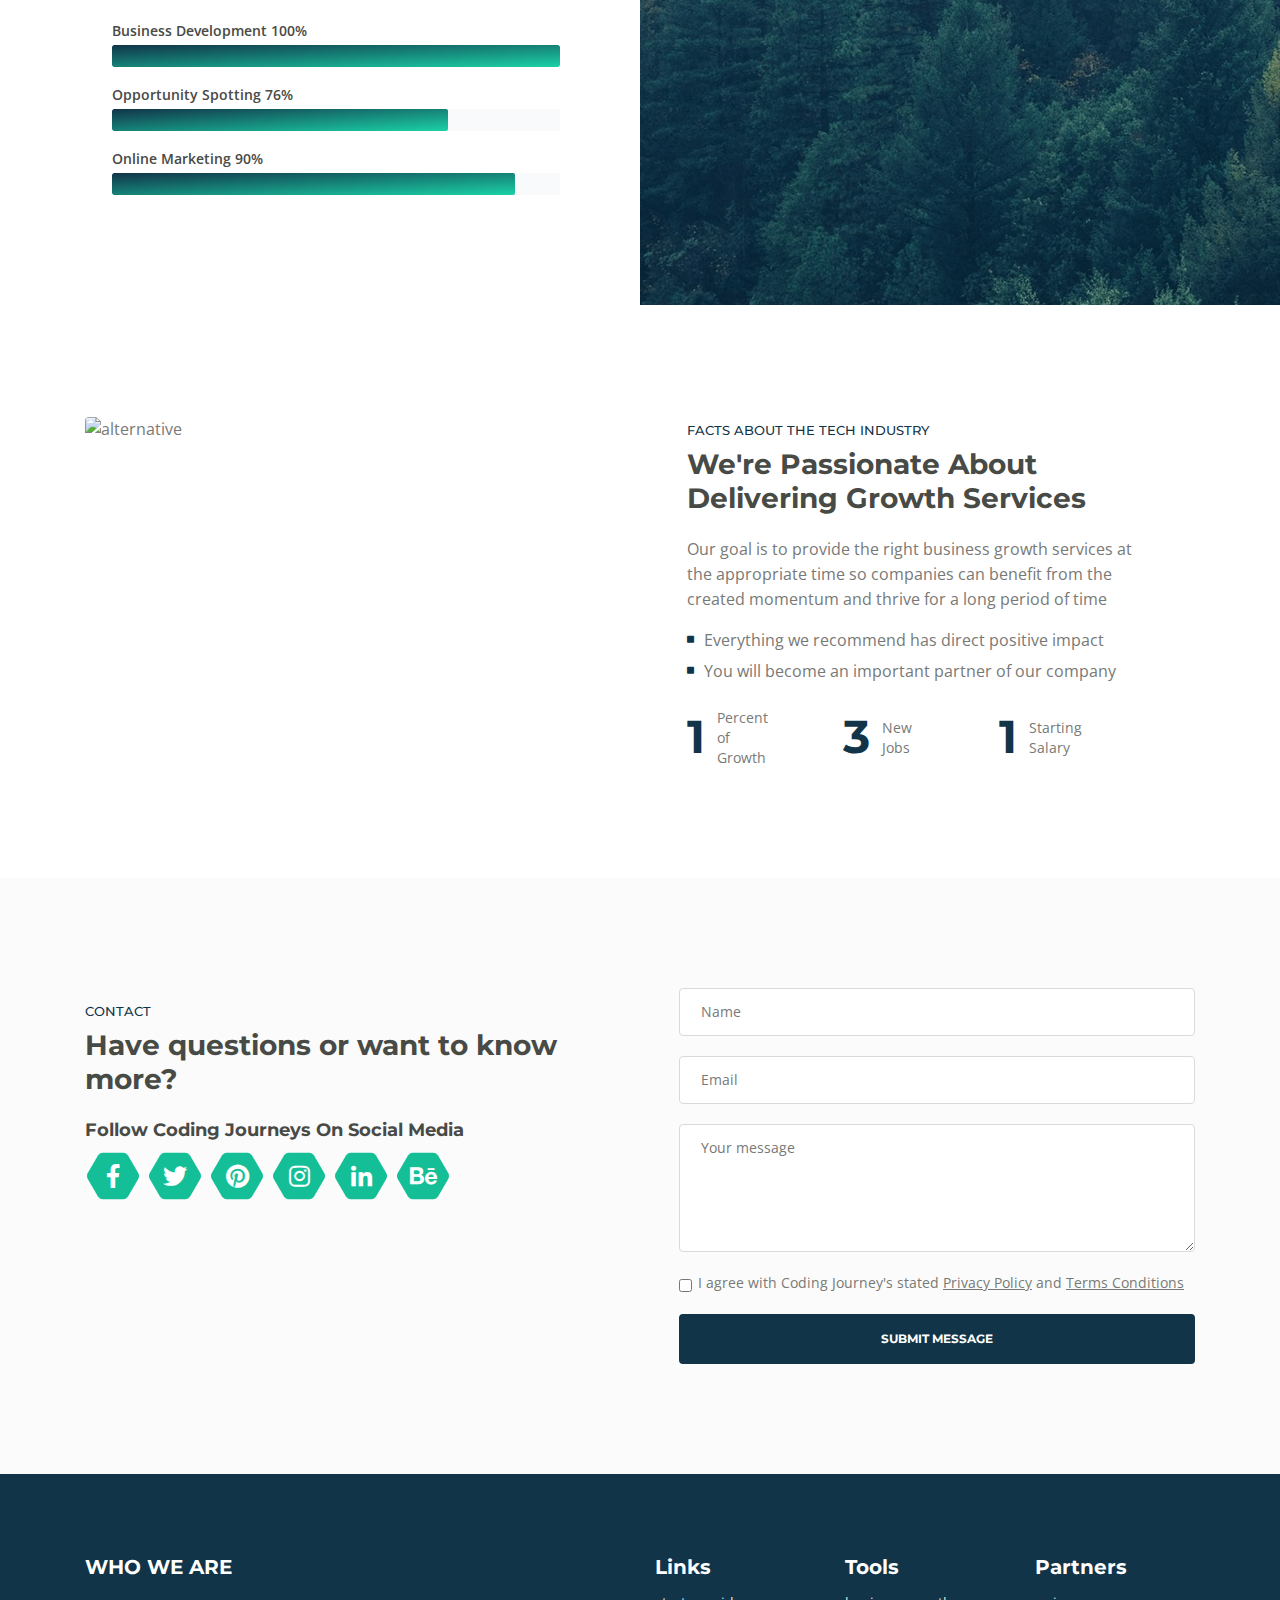
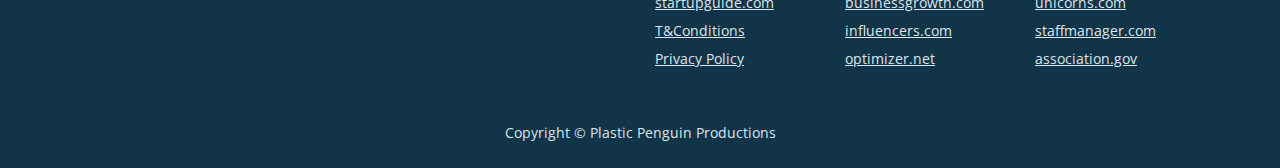
==== commit e265ccfe: "Copy added" ====
--- a/index.html
+++ b/index.html
@@ -72,7 +72,7 @@
                     <a class="nav-link page-scroll" href="#accordionOne">WHY</a>
                 </li>
                 <li class="nav-item">
-                    <a class="nav-link page-scroll" href="#about">JOBS</a>
+                    <a class="nav-link page-scroll" href="#about">CAREERS</a>
                 </li>
                 <li class="nav-item">
                     <a class="nav-link page-scroll" href="#contact">CONTACT</a>
@@ -213,7 +213,7 @@
             
             <!-- Accordion -->
             <div class="accordion-container" id="accordionOne">
-                <h2>Why choose software programming as a career</h2>
+                <h2>Why choose software programming as a career?</h2>
                 <div class="item">
                     <div id="headingOne">
                         <span data-toggle="collapse" data-target="#collapseOne" aria-expanded="true" aria-controls="collapseOne" role="button">
@@ -243,12 +243,12 @@
                 <div class="item">
                     <div id="headingThree">
                         <span class="collapsed" data-toggle="collapse" data-target="#collapseThree" aria-expanded="false" aria-controls="collapseThree" role="button">
-                            <span class="circle-numbering">3</span><span class="accordion-title">Online Marketing Campaigns</span>
+                            <span class="circle-numbering">3</span><span class="accordion-title">Unlimited Growth Potential</span>
                         </span>
                     </div>
                     <div id="collapseThree" class="collapse" aria-labelledby="headingThree" data-parent="#accordionOne">
                         <div class="accordion-body">
-                            An awesome online marketing plan won't save your bad product but paired with a good product, the sky is the limit for what can be achieved.
+                            No matter the direction you want to take in your career, the rapid growth of the tech field provides a constantly evolving landscape.
                         </div>
                     </div>
                 </div>
@@ -284,7 +284,7 @@
 
                     <!-- Tab -->
                     <div class="tab-pane fade show active" id="tab-1" role="tabpanel" aria-labelledby="tab-1">
-                        <h4>Business Services For Companies</h4>
+                        <h4>Reasons to Choose Coding Journeys</h4>
                         <p>Aria provides the most innovative and customized business services in the industry. Our <a class="green page-scroll" href="#services">Services</a> section shows how flexible we are for all types of budgets.</p>
                         
                         <!-- Progress Bars -->
@@ -436,7 +436,7 @@
                         <div class="section-title">CONTACT</div>
                         <h2>Have questions or want to know more?</h2>
                 
-                        <h5>Follow Plastic Penguin Productions On Social Media</h5>
+                        <h5>Follow Coding Journeys On Social Media</h5>
 
                         <span class="fa-stack">
                             <a href="#your-link">
@@ -496,7 +496,7 @@
                             <div class="help-block with-errors"></div>
                         </div>
                         <div class="form-group checkbox">
-                            <input type="checkbox" id="cterms" value="Agreed-to-Terms" required>I agree with Plastic Penguin Production's stated <a href="privacy-policy.html">Privacy Policy</a> and <a href="terms-conditions.html">Terms Conditions</a> 
+                            <input type="checkbox" id="cterms" value="Agreed-to-Terms" required>I agree with Coding Journey's stated <a href="privacy-policy.html">Privacy Policy</a> and <a href="terms-conditions.html">Terms Conditions</a> 
                             <div class="help-block with-errors"></div>
                         </div>
                         <div class="form-group">
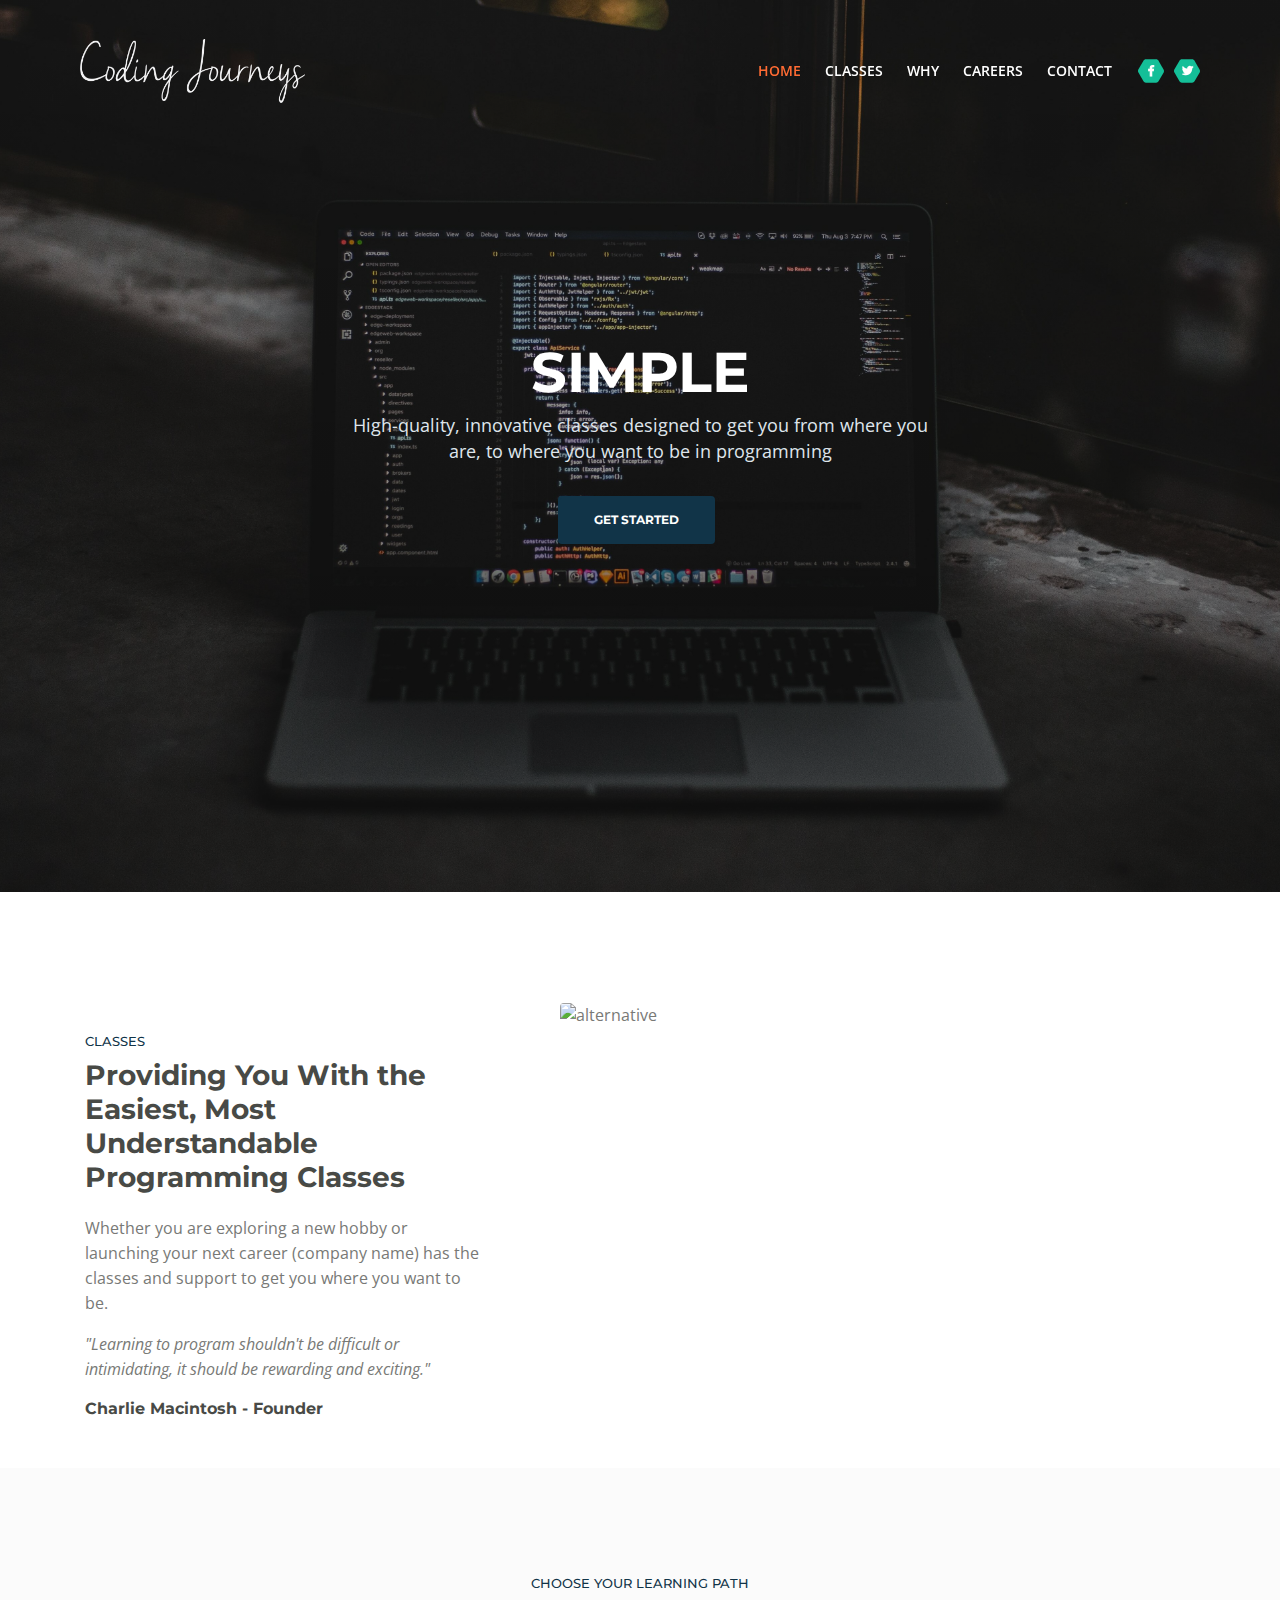
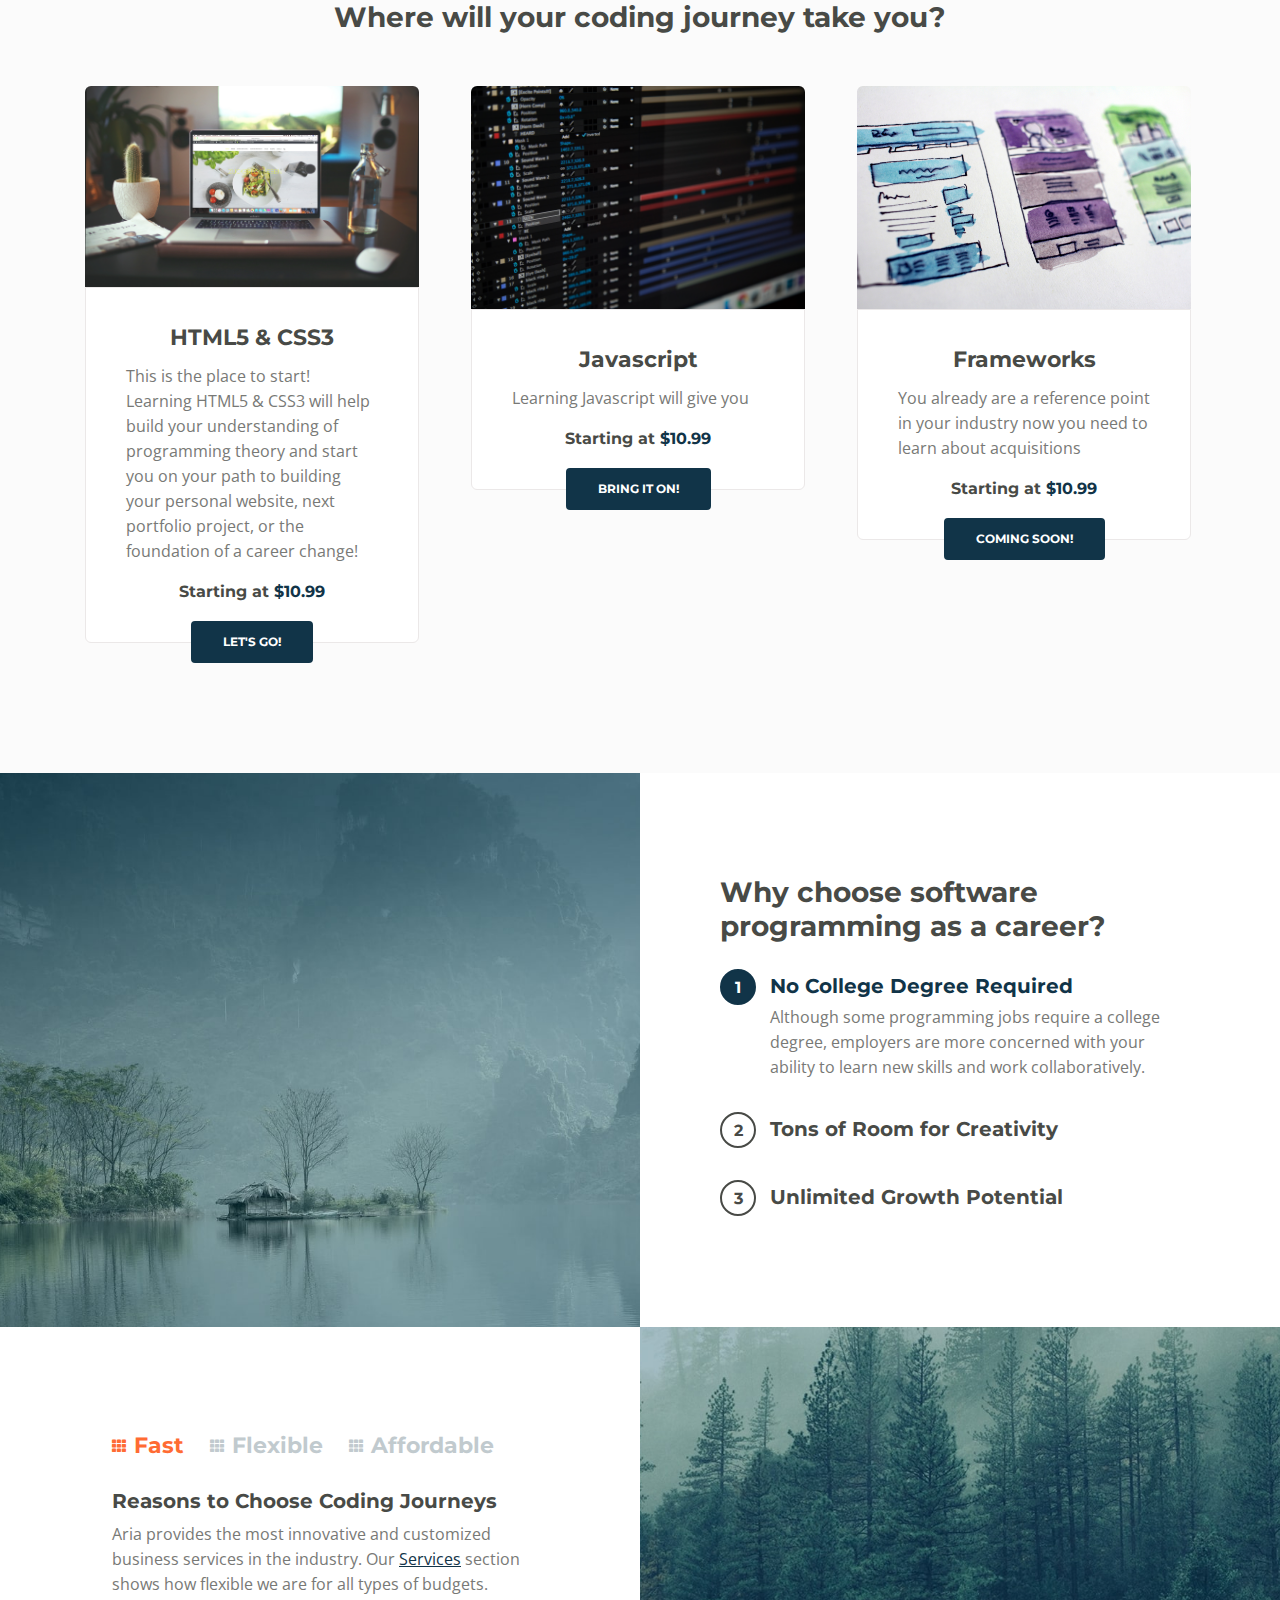
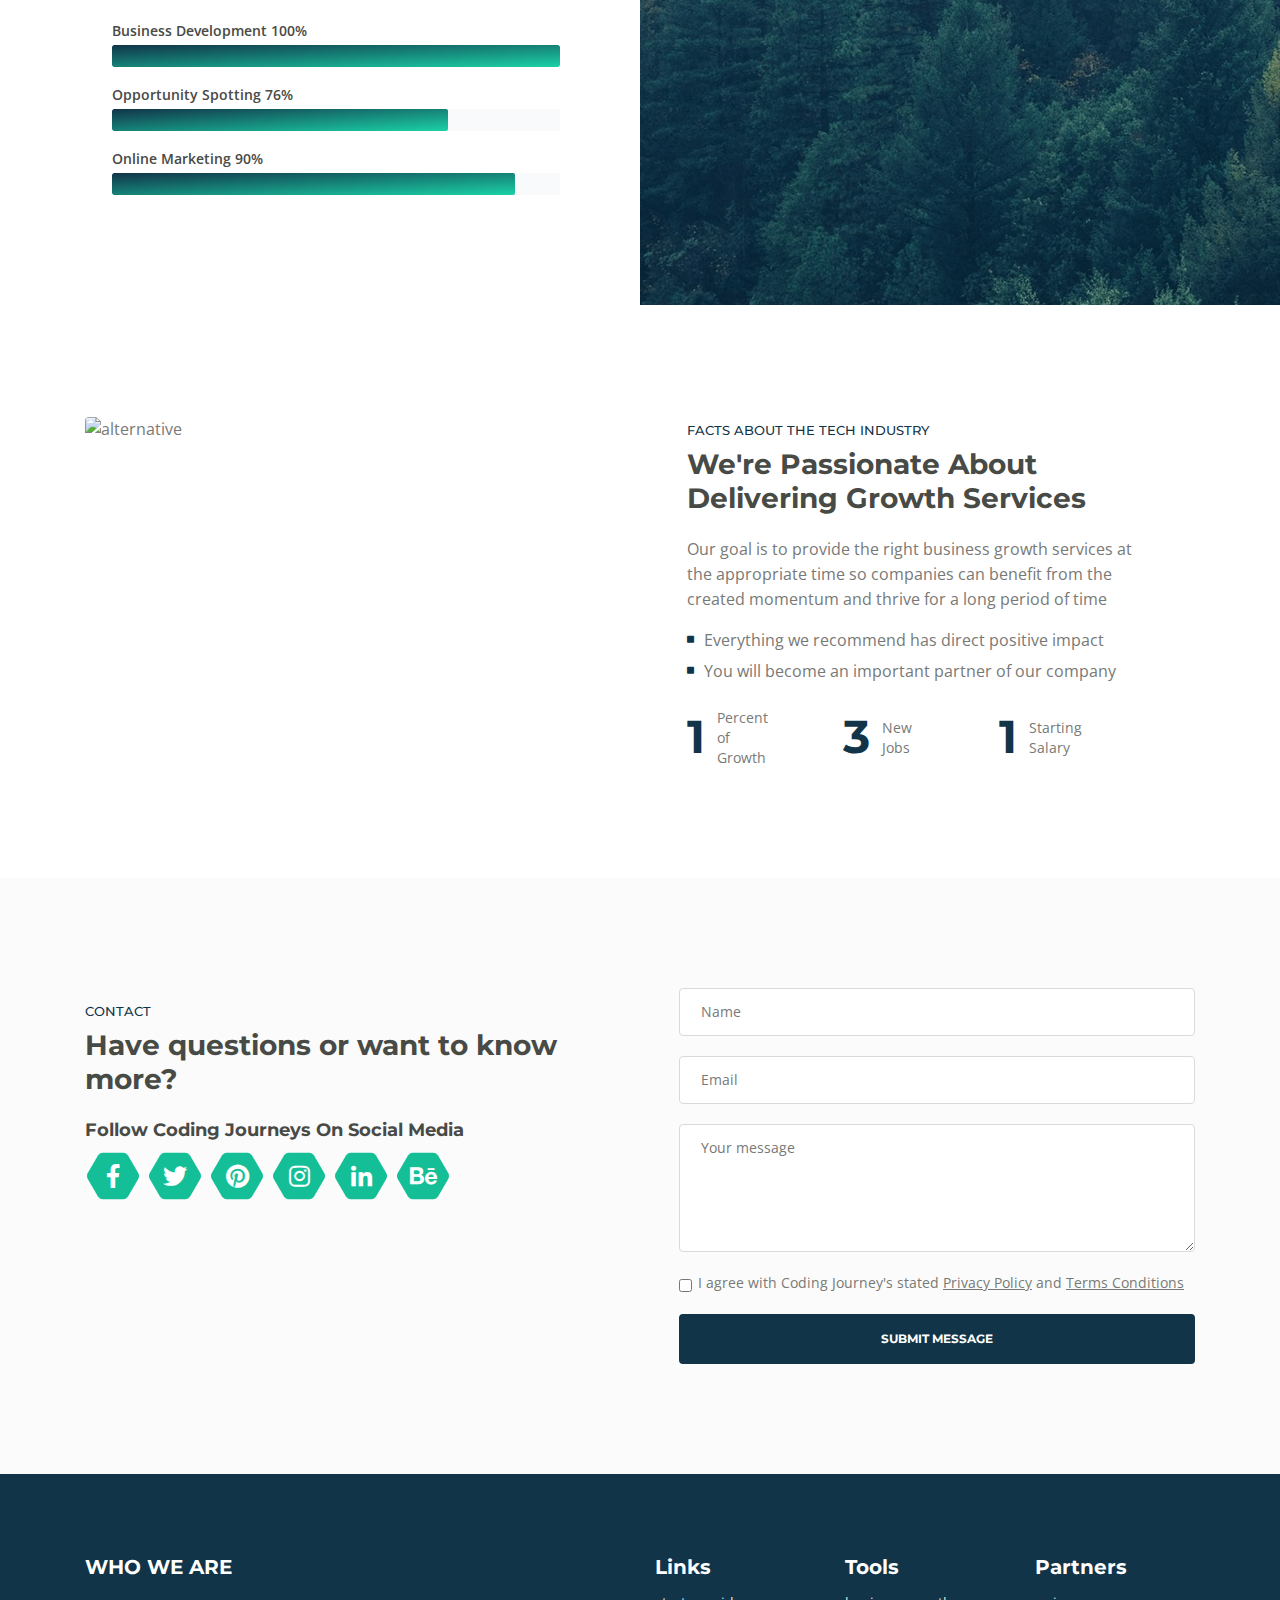
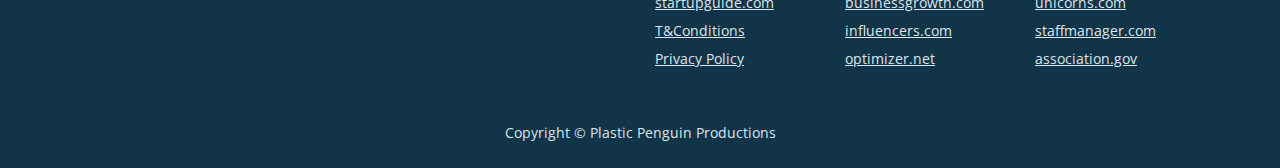
==== commit 4256d31e: "Text additions" ====
--- a/index.html
+++ b/index.html
@@ -174,7 +174,7 @@
                         </div>
                         <div class="card-body">
                             <h3 class="card-title">Javascript</h3>
-                            <p>Use this service pack to give your company the necessary impulse to become an industry leader</p>
+                            <p>Learning Javascript will give you</p>
                             <p class="price">Starting at <span>$10.99</span></p>
                         </div>
                         <div class="button-container">
